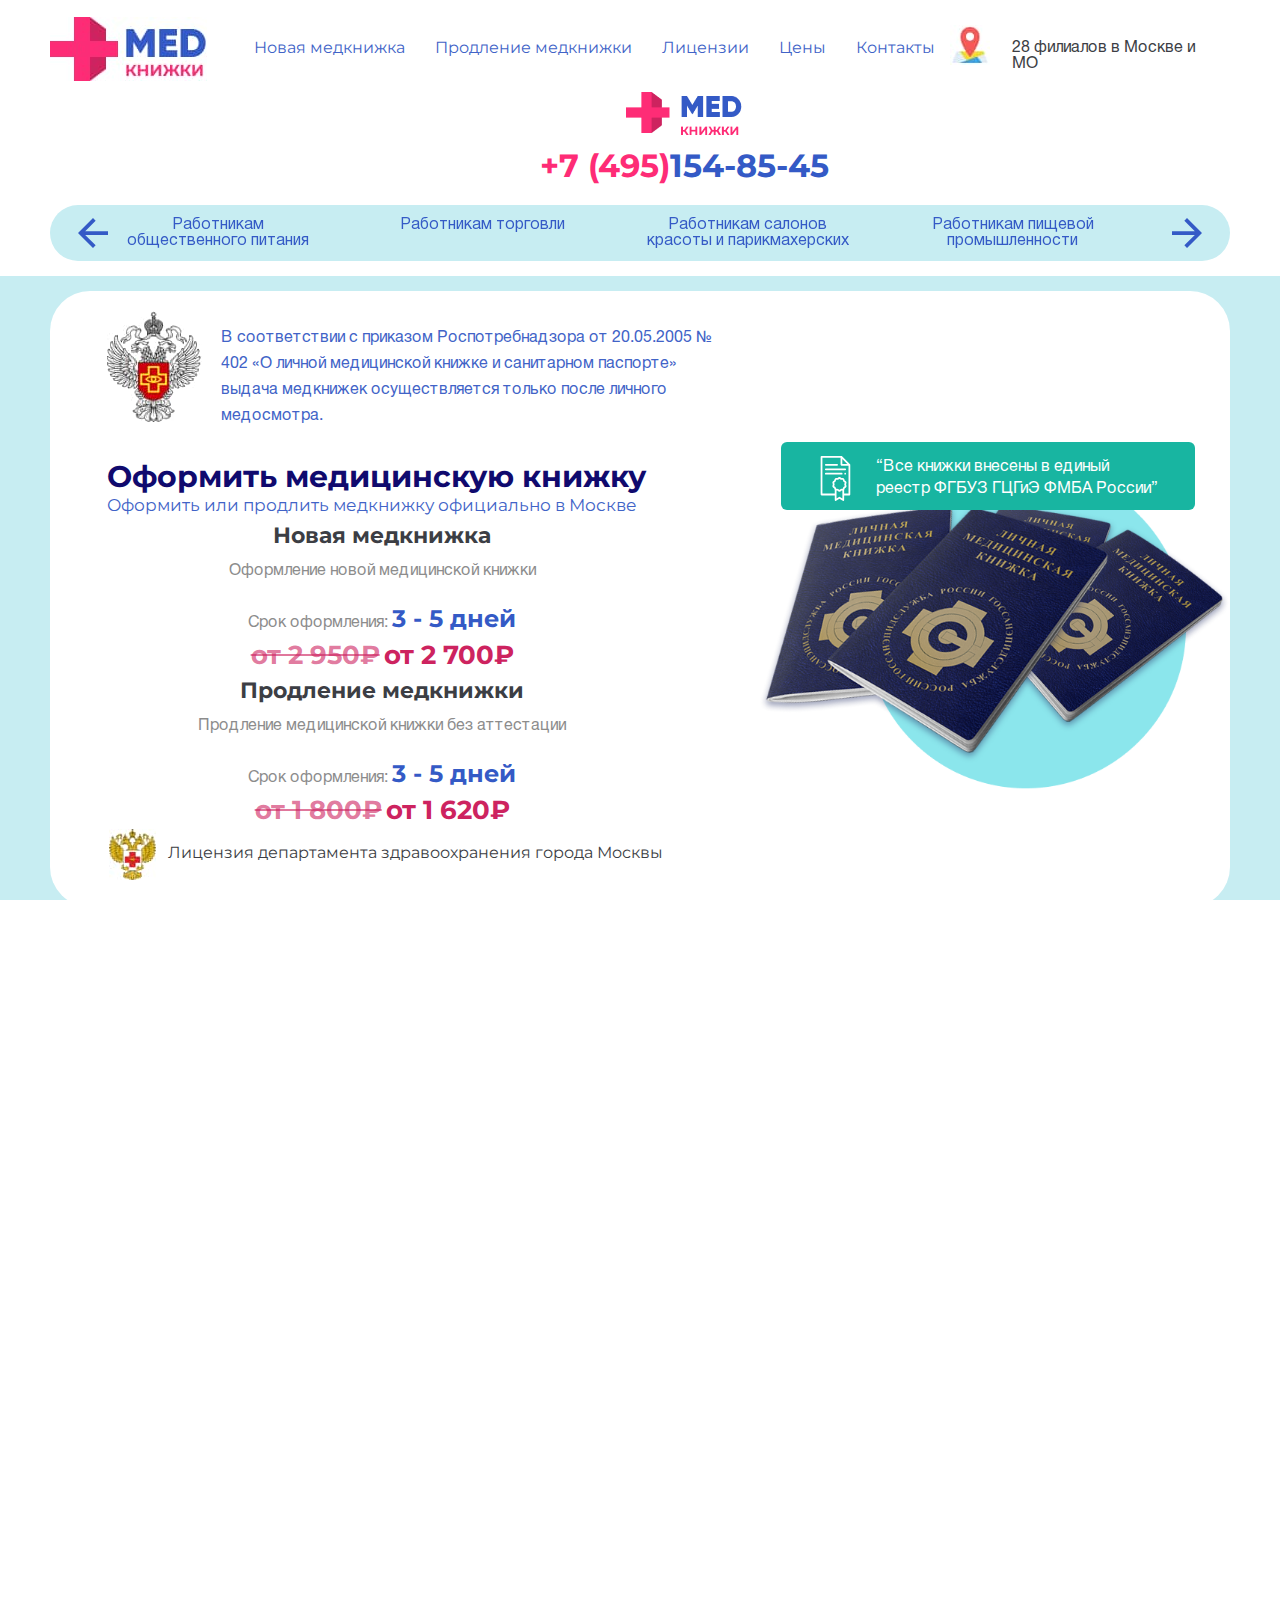
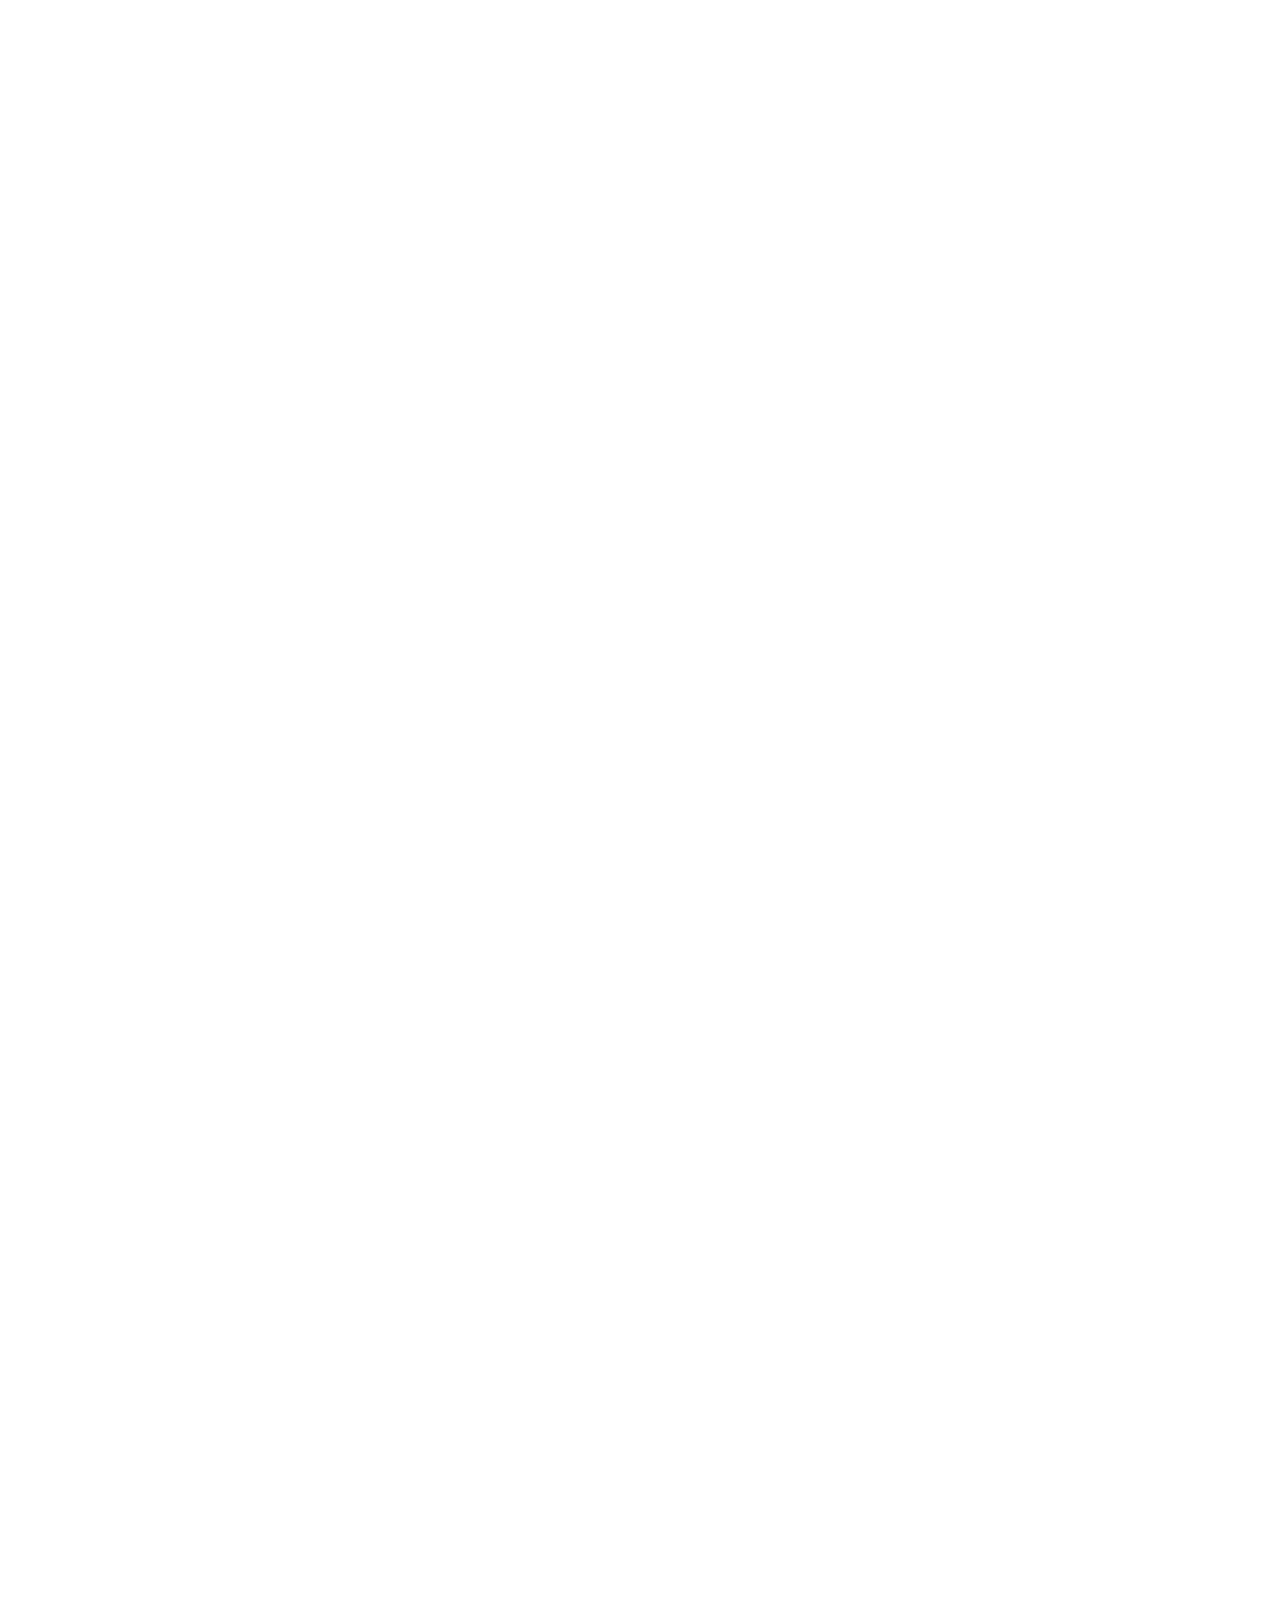
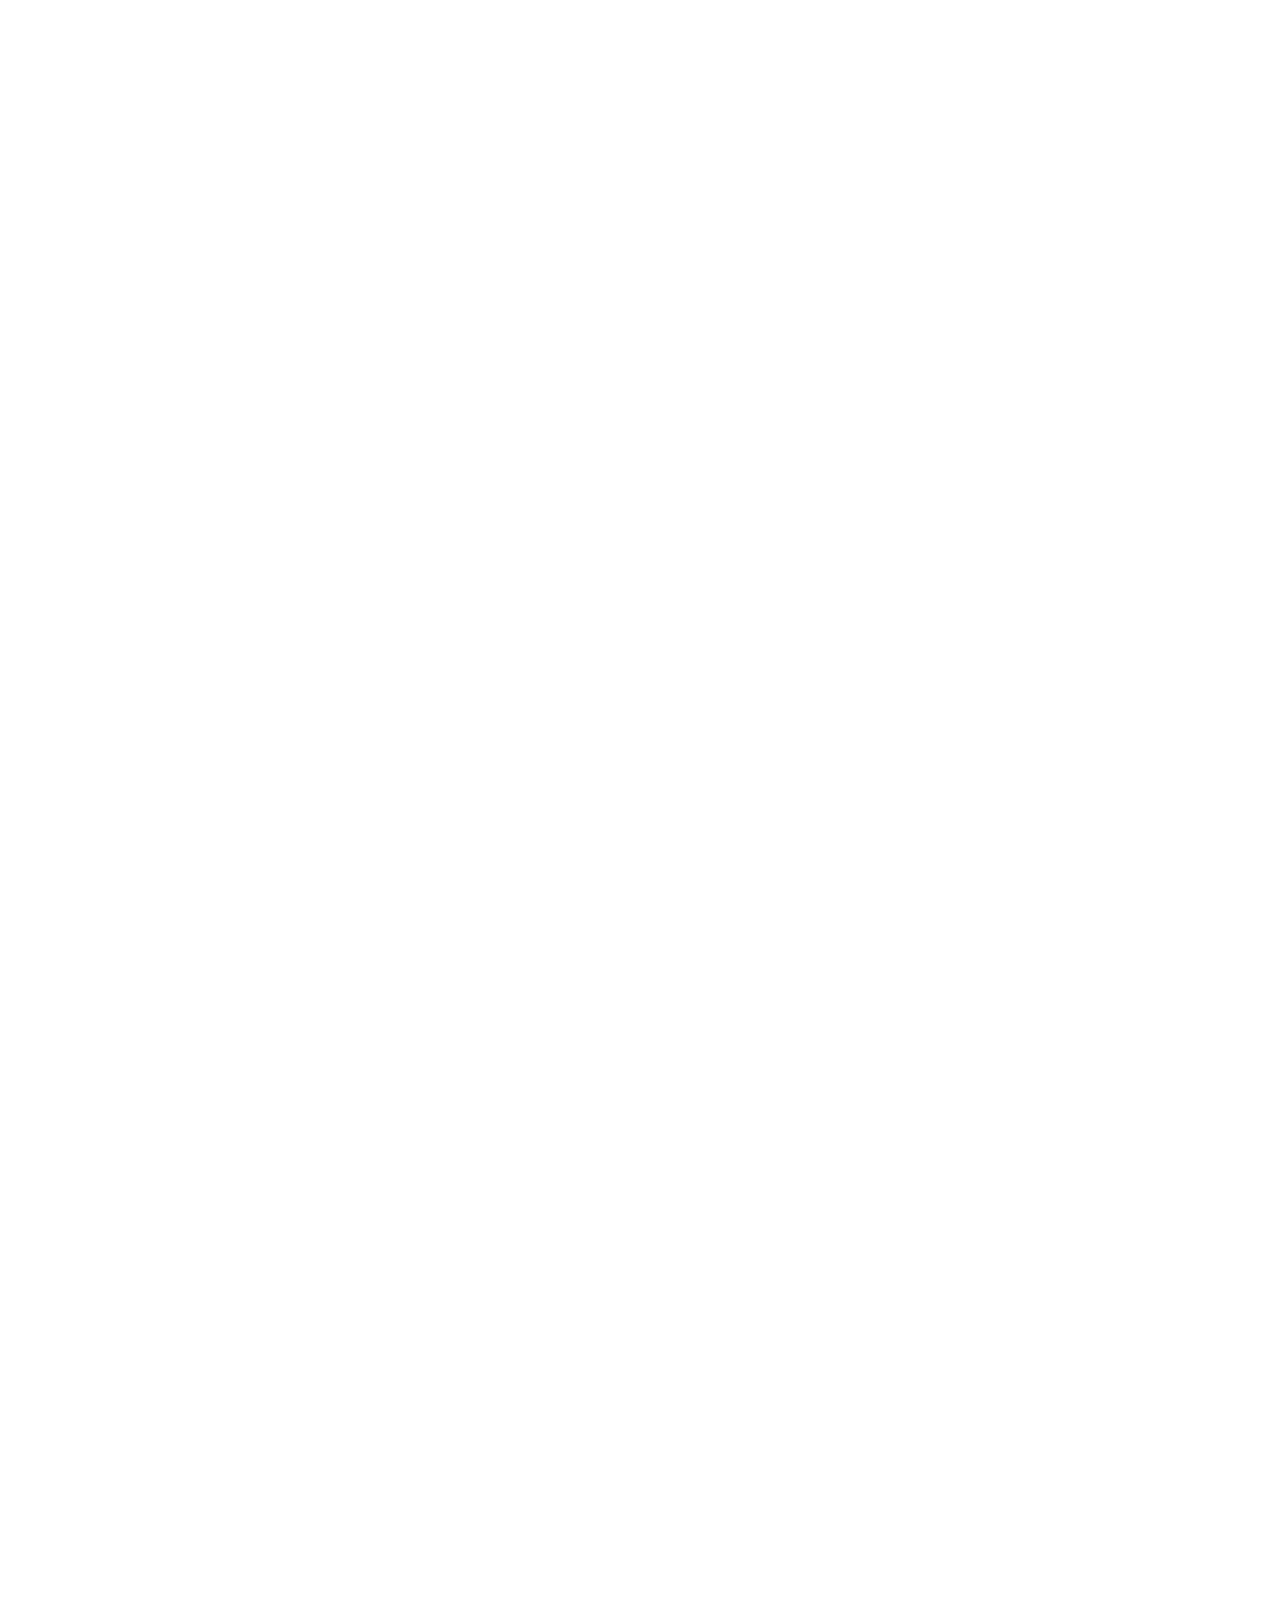
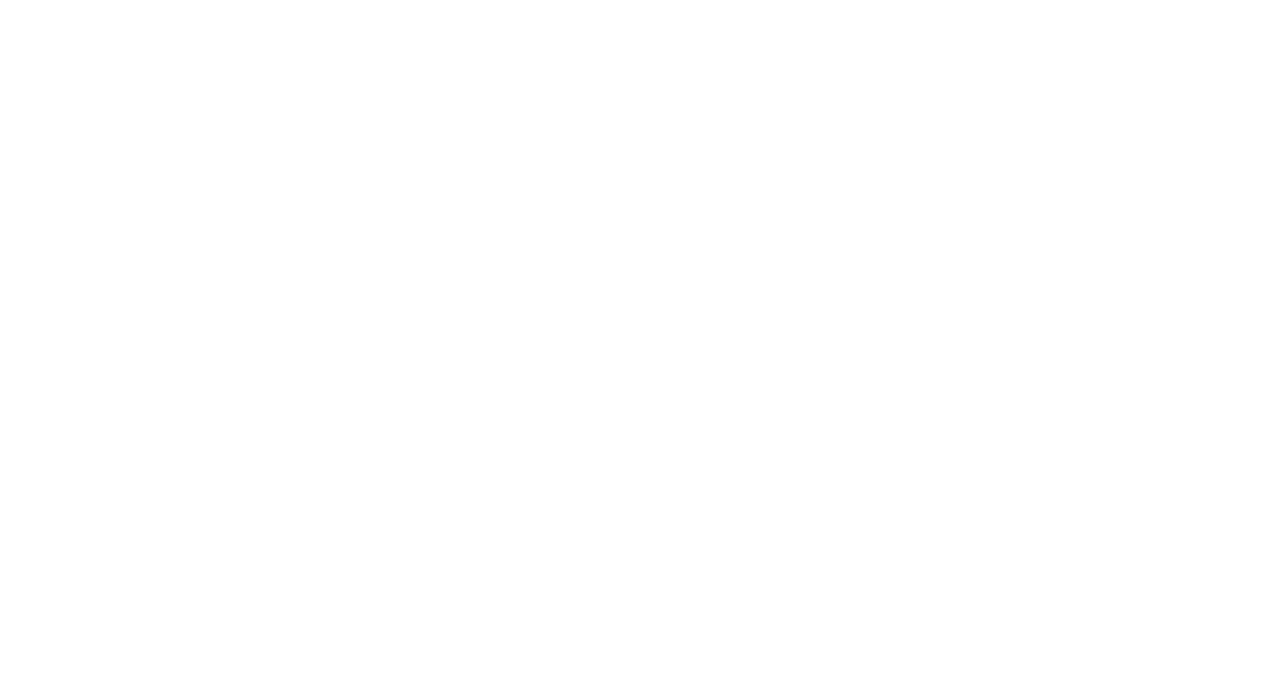
==== index.html @ 5aa7b86f "first commit" ====
<!DOCTYPE html>
<html lang="en">

<head>
	<meta charset="UTF-8">
	<meta name="viewport" content="width=device-width, initial-scale=1.0">
	<title>Document</title>
	<link rel="preconnect" href="https://fonts.gstatic.com">
	<link href="https://fonts.googleapis.com/css2?family=Montserrat:wght@400;700&display=swap" rel="stylesheet">
	<link rel="stylesheet" href="fonts/helveticaneuecyr-medium.css">
	<link rel="stylesheet" href="css/style.min.css">
</head>

<body>

	<header class="header">
		<div class="header__inner">
			<div class="header__logo">
				<a class="logo__img" href="#">
					<img src="images/logo.jpg" alt="">
				</a>
			</div>


			<div class="header__map-mob">
				<div class="header__map-img">
					<a href="#">
						<img src="images/header-map-img.jpg" alt="">
					</a>
				</div>
				<a class="header__map-link" href="#">28 филиалов в Москве и МО</a>
			</div>



			<div class="menu-burger__header">
				<span></span>
			</div>
			<div class="header__menu">
				<ul class="menu__list">
					<li class="menu__list-item">
						<a href="#">
							Новая медкнижка
						</a>
					</li>
					<li class="menu__list-item">
						<a href="#">
							Продление медкнижки
						</a>
					</li>
					<li class="menu__list-item">
						<a href="#">
							Лицензии
						</a>
					</li>
					<li class="menu__list-item">
						<a href="#">
							Цены
						</a>
					</li>
					<li class="menu__list-item">
						<a href="#">
							Контакты
						</a>
					</li>
					<div class="header__connect-btn">
						<a class="header__connet-tel-btn" href="tel:+7 (495) 154-85-45"><span>+7 (495)</span>154-85-45</a>
						<a class="header__connet-time-btn" href="#">Звоните ежедневно: с 9:00 до 21:00</a>
					</div>
				</ul>
			</div>
			<div class="header__map">
				<div class="header__map-img">
					<a href="#">
						<img src="images/header-map-img.jpg" alt="">
					</a>
				</div>
				<a class="header__map-link" href="#">28 филиалов в Москве и МО</a>
			</div>
			<div class="header__connect">
				<a class="header__connet-tel" href="tel:+7 (495) 154-85-45"><span>+7 (495)</span>154-85-45</a>
				<a class="header__connet-time" href="#">Звоните ежедневно: с 9:00 до 21:00</a>
			</div>
		</div>
		<div class="header__map-mobil">
			<div class="header__map-img">
				<a href="#">
					<img src="images/header-map-img.jpg" alt="">
				</a>
			</div>
			<a class="header__map-link" href="#">28 филиалов в Москве и МО</a>
		</div>
		<div class="header__connect-media">
			<div class="header__connect-img">
				<img src="images/logo-mobile.png" alt="">
			</div>
			<a class="header__connet-tel-media" href="tel:+7 (495) 154-85-45"><span>+7 (495)</span>154-85-45</a>
		</div>
	</header>



	<section class="header__slider">
		<div class="header__slider-wrapper">
			<div class="slider__inner">
				<div class="slider__content">
					<div class="slider__link">
						<a href="#">Работникам общественного питания</a>
					</div>
				</div>
				<div class="slider__content">
					<div class="slider__link">
						<a href="#">Работникам торговли</a>
					</div>
				</div>
				<div class="slider__content">
					<div class="slider__link">
						<a href="#">Работникам салонов красоты и парикмахерских</a>
					</div>
				</div>
				<div class="slider__content">
					<div class="slider__link">
						<a href="#">Работникам пищевой промышленности</a>
					</div>
				</div>
				<div class="slider__content">
					<div class="slider__link">
						<a href="#">Медицинским работникам</a>
					</div>
				</div>
				<div class="slider__content">
					<div class="slider__link">
						<a href="#">Работникам салонов красоты и парикмахерских</a>
					</div>
				</div>
				<div class="slider__content">
					<div class="slider__link">
						<a href="#">Работникам салонов красоты и парикмахерских</a>
					</div>
				</div>
			</div>
		</div>
	</section>






	<section class="product">
		<div class="product__wrapper">
			<div class="product__content-inner">
				<div class="product__header">
					<div class="product__logo">
						<img src="images/product-logo.jpg" alt="">
					</div>
					<p class="product__lawer">В соответствии с приказом Роспотребнадзора от 20.05.2005 № 402 «О личной медицинской
						книжке и санитарном паспорте» выдача медкнижек осуществляется только после личного медосмотра.</p>
				</div>
				<div class="product__title-content">
					<div class="product__title">
						Оформить медицинскую книжку
					</div>
					<div class="product__title-text">
						Оформить или продлить медкнижку официально в Москве
					</div>
				</div>
				<ul class="product__benefits">
					<li class="product__benefits-content">
						<div class="product__benefits-title">Новая медкнижка</div>
						<div class="product__benefits-text">Оформление новой медицинской книжки</div>
						<div class="product__benefits-text-two">Срок оформления:</div>
						<div class="product__time">3 - 5 дней</div>
						<div class="product__price">
							<div class="product__price-crossed">от 2 950₽</div>
							<div class="product__price-nocrossed">от 2 700₽</div>
						</div>
					</li>
					<li class="product__benefits-content">
						<div class="product__benefits-title">Продление медкнижки</div>
						<div class="product__benefits-text">Продление медицинской книжки без аттестации</div>
						<div class="product__benefits-text-two">Срок оформления:</div>
						<div class="product__time">3 - 5 дней</div>
						<div class="product__price">
							<div class="product__price-crossed">от 1 800₽</div>
							<div class="product__price-nocrossed">от 1 620₽</div>
						</div>
					</li>
				</ul>
				<div class="product__license">
					<div class="license__img">
						<img src="images/orel .jpg" alt="">
					</div>
					<p class="license__text">Лицензия департамента здравоохранения города Москвы</p>
				</div>
			</div>
			<div class="product__inner">
				<div class="product__title-quote">
					<q>Все книжки внесены в единый реестр ФГБУЗ ГЦГиЭ ФМБА России</q>
				</div>
				<div class="product__img">
					<img src="images/medkniga.png" alt="">
				</div>
			</div>
		</div>
	</section>

	<section class="product-mobile">
		<div class="product-mobile__wrapper">
			<div class="product-mobile__box">
				<div class="product-mobile__image">
					<img src="images/orel-mob.jpg" alt="">
				</div>
				<div class="product-mobile__box-title">
					Выдача медкнижек осуществляется только после личного медосмотра.
				</div>
			</div>
			<div class="product-mobile__title">
				Оформить медицинскую книжку
			</div>
			<div class="product-mobile__title-text">
				Оформить или продлить медкнижку официально в Москве
			</div>
			<div class="product-mobile__title-img">
				<img src="images/product-mobile-img.png" alt="">
			</div>
			<div class="product-mobile__quote">
				<q>Все книжки внесены в единый реестр ФГБУЗ ГЦГиЭ ФМБА России</q>
			</div>
			<div class="product-mobile__content-inner">
				<div class="product-mobile__buying-title">
					Новая медкнижка
				</div>
				<div class="product-mobile__buying-text">
					Оформление новой медицинской книжки
				</div>
				<div class="product-mobile__time">
					Срок оформления: <span>3 - 5 дней</span>
				</div>
				<div class="product-mobile__price">
					<span>от 2 950₽ </span>от 2 950₽
				</div>
			</div>
			<div class="product-mobile__content-inner">
				<div class="product-mobile__buying-title">
					Новая медкнижка
				</div>
				<div class="product-mobile__buying-text">
					Оформление новой медицинской книжки
				</div>
				<div class="product-mobile__time">
					Срок оформления: <span>3 - 5 дней</span>
				</div>
				<div class="product-mobile__price">
					<span>от 2 950₽ </span>от 2 950₽
				</div>
			</div>
			<div class="product-mobile__box">
				<div class="product-mobile__image">
					<img src="images/orel-mob.jpg" alt="">
				</div>
				<div class="product-mobile__box-title">
					Лицензия департамента здравоохранения города Москвы
				</div>
			</div>
		</div>
	</section>







	<section class="price">
		<h1 class="price__title">
			Cделать медкнижку в Москве официально
		</h1>
		<div class="price__title-inner">
			<div class="price__content">
				<div class="price__conten-title">
					Документы для оформления:
				</div>
				<ol class="price__conten-menu">
					<li class="price__content-item">
						<img src="images/passport.png" alt="">
						<p>1. Паспорт гражданина РФ/регистрация для иностранных граждан</p>
					</li>
					<li class="price__content-item">
						<img src="images/profile.png" alt="">
						<p>1. Паспорт гражданина РФ/регистрация для иностранных граждан</p>
					</li>
				</ol>
			</div>
			<div class="price__title-content">
				<p class="price__title-text">
					Нужно срочно оформить медицинскую книжку в Москве официально с прохождением медкомиссии? Обращайтесь в 1 из 18
					наших клиник в Москве. Личная медкнижка в Москве продляется за 1 день (прохождение врачей, сдача анализов).
					Официальная медкнижка с занесением в Реестр Роспотребнадзора и печатью оформляется за 1 - 5 дней. Предлагаем
					официально оформить и получить медкнижку для работы в любой сфере: для торговли, продавца продовольственных
					товаров, медработников, барменов, для поступления в мед колледж. Это может быть работа, которая связана с
					воспитанием/обучением детей, приготовлением пищи, реализацией продуктов, изготовлением и продажей
					лекарственных
					препаратов.</p>
				<p> Сделать медкнижку нужно при приеме на работу, а затем ее нужно продлевать (1 раз в год/полгода). Работать
					без
					данного документа противозаконно.
				</p>
			</div>
		</div>
		<div class="holder">
			<input type="checkbox" class="read-more-checker" id="read-more-checker" />
			<div class="limited l-200">
				<p>
					Нужно срочно оформить медицинскую книжку в Москве официально с прохождением медкомиссии? Обращайтесь в 1 из 18
					наших клиник в Москве. Личная медкнижка в Москве продляется за 1 день (прохождение врачей, сдача анализов).
					Официальная медкнижка с занесением в Реестр
					Роспотребнадзора и печатью оформляется за 1 - 5 дней. Предлагаем
					официально оформить и получить медкнижку для работы в любой сфере: для торговли, продавца продовольственных
					товаров, медработников, барменов, для поступления в мед колледж. Это может быть работа, которая связана с
					воспитанием/обучением детей, приготовлением пищи, реализацией продуктов, изготовлением и продажей
					лекарственных
					препаратов.
				</p>
				<div class="bottom"></div>
			</div>
			<label for="read-more-checker" class="read-more-button">далее</label>
		</div>
		<div class="price__title-content-mobile">
			<p class="price__title-text">
				Нужно срочно оформить медицинскую книжку в Москве официально с прохождением медкомиссии? Обращайтесь в 1 из 18
				наших клиник в Москве. Личная медкнижка в Москве продляется за 1 день (прохождение врачей, сдача анализов).
				Официальная медкнижка с занесением в Реестр Роспотребнадзора и печатью оформляется за 1 - 5 дней. Предлагаем
				официально оформить и получить медкнижку для работы в любой сфере: для торговли, продавца продовольственных
				товаров, медработников, барменов, для поступления в мед колледж. Это может быть работа, которая связана с
				воспитанием/обучением детей, приготовлением пищи, реализацией продуктов, изготовлением и продажей
				лекарственных
				препаратов.</p>
			<p> Сделать медкнижку нужно при приеме на работу, а затем ее нужно продлевать (1 раз в год/полгода). Работать
				без
				данного документа противозаконно.
			</p>
		</div>
		<div class="price-mobile__title">
			Цены
		</div>
		<table class="price__table">
			<tr class="table__title">
				<th class="table__name">Наименование справки</th>
				<th class="table__text mobile-off">Сроки получения медицинской книжки</th>
				<th class="table__text mobile-off">Стоимость</th>
				<th class="table__text mobile-off">Онлайн запись</th>
			</tr>
			<tr class="table__content">
				<th class="table__content-profil">Для работ с продуктами питания, для работников общественного питания</th>
				<th class="table__text mobile-on">Сроки получения медицинской книжки</th>
				<th class="table__content-time">от 3 до 5 дней</th>
				<th class="table__text mobile-on">Стоимость</th>
				<th class="table__content-price">2 500 руб.</th>
				<th class="table__content-tel mobile-off">+7 (495) 154-85-45</th>
			</tr>
			<tr class="table__content">
				<th class="table__content-profil">Для работников в сфере обслуживания, коммунальных услуг</th>
				<th class="table__text mobile-on">Сроки получения медицинской книжки</th>
				<th class="table__content-time">от 3 до 5 дней</th>
				<th class="table__text mobile-on">Стоимость</th>
				<th class="table__content-price">1 200 руб.</th>
				<th class="table__content-tel mobile-off">+7 (495) 154-85-45</th>
			</tr>
			<tr class="table__content">
				<th class="table__content-profil">Для работников образовательных учреждений.</th>
				<th class="table__text mobile-on">Сроки получения медицинской книжки</th>
				<th class="table__content-time">от 3 до 5 дней</th>
				<th class="table__text mobile-on">Стоимость</th>
				<th class="table__content-price">2 100 руб.</th>
				<th class="table__content-tel mobile-off">+7 (495) 154-85-45</th>
			</tr>
			<tr class="table__content">
				<th class="table__content-profil">Для работников в сфере питания: повара, кондитеры, работники с мясом</th>
				<th class="table__text mobile-on">Сроки получения медицинской книжки</th>
				<th class="table__content-time">от 3 до 5 дней</th>
				<th class="table__text mobile-on">Стоимость</th>
				<th class="table__content-price">2 800 руб.</th>
				<th class="table__content-tel mobile-off">+7 (495) 154-85-45</th>
			</tr>
			<tr class="table__content">
				<th class="table__content-profil">Для работников образовательных учреждений.</th>
				<th class="table__text mobile-on">Сроки получения медицинской книжки</th>
				<th class="table__content-time">от 3 до 5 дней</th>
				<th class="table__text mobile-on">Стоимость</th>
				<th class="table__content-price">2 100 руб.</th>
				<th class="table__content-tel mobile-off">+7 (495) 154-85-45</th>
			</tr>
			<tr class="table__content">
				<th class="table__content-profil">Для работников в сфере питания: повара, кондитеры, работники с мясом</th>
				<th class="table__text mobile-on">Сроки получения медицинской книжки</th>
				<th class="table__content-time">от 3 до 5 дней</th>
				<th class="table__text mobile-on">Стоимость</th>
				<th class="table__content-price">2 800 руб.</th>
				<th class="table__content-tel mobile-off">+7 (495) 154-85-45</th>
			</tr>
		</table>
		
	</section>

	<section class="profession">
		<div class="profession__title">
			Медкнижки для всех сфер деятельности!
		</div>
		<div class="profession__wrapper">
			<div class="profession__content">
				<div class="profession__inner">
					<div class="profession__price">
						от 1 720 руб.
					</div>
					<div class="profession__img">
						<img src="images/doc.png" alt="">
					</div>
					<div class="profession__title-text">
						<a href="#">Для медицинских работников</a>
					</div>
				</div>
				<div class="profession__inner">
					<div class="profession__price">
						от 1 720 руб.
					</div>
					<div class="profession__img">
						<img src="images/pet.png" alt="">
					</div>
					<div class="profession__title-text">
						<a href="#">Для работников общепита</a>
					</div>
				</div>
				<div class="profession__inner">
					<div class="profession__price">
						от 1 720 руб.
					</div>
					<div class="profession__img">
						<img src="images/sel.png" alt="">
					</div>
					<div class="profession__title-text">
						<a href="#">Для продавцов</a>
					</div>
				</div>
				<div class="profession__inner">
					<div class="profession__price">
						от 1 720 руб.
					</div>
					<div class="profession__img">
						<img src="images/kur.png" alt="">
					</div>
					<div class="profession__title-text">
						<a href="#">Для курьера</a>
					</div>
				</div>
				<div class="profession__inner">
					<div class="profession__price">
						от 1 720 руб.
					</div>
					<div class="profession__img">
						<img src="images/car.png" alt="">
					</div>
					<div class="profession__title-text">
						<a href="#">Для водителей</a>
					</div>
				</div>
				<div class="profession__inner">
					<div class="profession__price">
						от 1 720 руб.
					</div>
					<div class="profession__img">
						<img src="images/obs.png" alt="">
					</div>
					<div class="profession__title-text">
						<a href="#">Для сферы обслуживания</a>
					</div>
				</div>


				<div class="profession__inner">
					<div class="profession__price">
						от 1 720 руб.
					</div>
					<div class="profession__img">
						<img src="images/kras.png" alt="">
					</div>
					<div class="profession__title-text">
						<a href="#">Для работников салона красоты</a>
					</div>
				</div>
				<div class="profession__inner">
					<div class="profession__price">
						от 1 720 руб.
					</div>
					<div class="profession__img">
						<img src="images/stud.png" alt="">
					</div>
					<div class="profession__title-text">
						<a href="#">Для студентов мед колледжа</a>
					</div>
				</div>
				<div class="profession__inner">
					<div class="profession__price">
						от 1 720 руб.
					</div>
					<div class="profession__img">
						<img src="images/pov.png" alt="">
					</div>
					<div class="profession__title-text">
						<a href="#">Для повара</a>
					</div>
				</div>
				<div class="profession__inner">
					<div class="profession__price">
						от 1 720 руб.
					</div>
					<div class="profession__img">
						<img src="images/tech.png" alt="">
					</div>
					<div class="profession__title-text">
						<a href="#">Для работников образования</a>
					</div>
				</div>
				<div class="profession__inner">
					<div class="profession__price">
						от 1 720 руб.
					</div>
					<div class="profession__img">
						<img src="images/cake.png" alt="">
					</div>
					<div class="profession__title-text">
						<a href="#"> Для кондитеров </a>
					</div>
				</div>
				<div class="profession__inner">
					<div class="profession__price">
						от 1 720 руб.
					</div>
					<div class="profession__img">
						<img src="images/tech2.png" alt="">
					</div>
					<div class="profession__title-text">
						<a href="#"> Для учителей </a>
					</div>
				</div>
			</div>
		</div>
	</section>


	<section class="registration">
		<div class="registration__title">
			Порядок оформления медкнижки
		</div>
		<div class="registration__inner">
			<ul class="registration__menu">
				<li class="registration__item">Соберите необходимые документы;</li>
				<li class="registration__item">Подайте заявку на сайте или запишитесь по телефону;</li>
				<li class="registration__item">Приходите в наш ближайший медицинский центр;</li>
				<li class="registration__item">Получите обходной лист;</li>
				<li class="registration__item">Сдайте необходимые анализы;</li>
				<li class="registration__item">Получите отметки от врачей.</li>
		</div>
	</section>

	<section class="adres">
		<div class="adres__main-title">
			28 медицинских центров в шаговой доступности от метро
		</div>
		<div class="adres__slider">
			<div>
				<div class="adres__box">
					<div class="adres__content-title">
						<div class="adres__img box-1">
							<img src="images/moscow.svg" alt="">
						</div>
						<div class="adres__title">
							м. Бульвар Рокоссовского
						</div>
					</div>
					<div class="adres__content">
						<div class="adres__content-img">
							<img src="images/navigation.png" alt="">
						</div>
						<div class="adres__content-text name-street">
							Москва, <br>
							ул. Ивантеевская, 21
						</div>
					</div>
					<div class="adres__content">
						<div class="adres__content-img">
							<img src="images/clock.png" alt="">
						</div>
						<div class="adres__content-text time">
							Пн-Сб: 9:00 - 20:00 <br> Вс: 10:00 - 19:00
						</div>
					</div>
					<div class="adres__link">
						<a href="#">Подробнее</a>
						<a href="#"><img src="images/centers-details-arrow.svg" alt=""></a>
					</div>
				</div>
			</div>

			<div>
				<div class="adres__box">
					<div class="adres__content-title">
						<div class="adres__img box-2">
							<img src="images/moscow.svg" alt="">
						</div>
						<div class="adres__title">
							м. Бульвар Рокоссовского
						</div>
					</div>
					<div class="adres__content">
						<div class="adres__content-img">
							<img src="images/navigation.png" alt="">
						</div>
						<div class="adres__content-text name-street">
							Москва, <br>
							ул. Ивантеевская, 21
						</div>
					</div>
					<div class="adres__content">
						<div class="adres__content-img">
							<img src="images/clock.png" alt="">
						</div>
						<div class="adres__content-text time">
							Пн-Сб: 9:00 - 20:00 <br> Вс: 10:00 - 19:00
						</div>
					</div>
					<div class="adres__link">
						<a href="#">Подробнее</a>
						<a href="#"><img src="images/centers-details-arrow.svg" alt=""></a>
					</div>
				</div>
			</div>

			<div>
				<div class="adres__box">
					<div class="adres__content-title">
						<div class="adres__img box-3">
							<img src="images/moscow.svg" alt="">
						</div>
						<div class="adres__title">
							м. Бульвар Рокоссовского
						</div>
					</div>
					<div class="adres__content">
						<div class="adres__content-img">
							<img src="images/navigation.png" alt="">
						</div>
						<div class="adres__content-text name-street">
							Москва, <br>
							ул. Ивантеевская, 21
						</div>
					</div>
					<div class="adres__content">
						<div class="adres__content-img">
							<img src="images/clock.png" alt="">
						</div>
						<div class="adres__content-text time">
							Пн-Сб: 9:00 - 20:00 <br> Вс: 10:00 - 19:00
						</div>
					</div>
					<div class="adres__link">
						<a href="#">Подробнее</a>
						<a href="#"><img src="images/centers-details-arrow.svg" alt=""></a>
					</div>
				</div>
			</div>

			<div>
				<div class="adres__box">
					<div class="adres__content-title">
						<div class="adres__img box-4">
							<img src="images/moscow.svg" alt="">
						</div>
						<div class="adres__title">
							м. Бульвар Рокоссовского
						</div>
					</div>
					<div class="adres__content">
						<div class="adres__content-img">
							<img src="images/navigation.png" alt="">
						</div>
						<div class="adres__content-text name-street">
							Москва, <br>
							ул. Ивантеевская, 21
						</div>
					</div>
					<div class="adres__content">
						<div class="adres__content-img">
							<img src="images/clock.png" alt="">
						</div>
						<div class="adres__content-text time">
							Пн-Сб: 9:00 - 20:00 <br> Вс: 10:00 - 19:00
						</div>
					</div>
					<div class="adres__link">
						<a href="#">Подробнее</a>
						<a href="#"><img src="images/centers-details-arrow.svg" alt=""></a>
					</div>
				</div>
			</div>

			<div>
				<div class="adres__box">
					<div class="adres__content-title">
						<div class="adres__img box-5">
							<img src="images/moscow.svg" alt="">
						</div>
						<div class="adres__title">
							м. Бульвар Рокоссовского
						</div>
					</div>
					<div class="adres__content">
						<div class="adres__content-img">
							<img src="images/navigation.png" alt="">
						</div>
						<div class="adres__content-text name-street">
							Москва, <br>
							ул. Ивантеевская, 21
						</div>
					</div>
					<div class="adres__content">
						<div class="adres__content-img">
							<img src="images/clock.png" alt="">
						</div>
						<div class="adres__content-text time">
							Пн-Сб: 9:00 - 20:00 <br> Вс: 10:00 - 19:00
						</div>
					</div>
					<div class="adres__link">
						<a href="#">Подробнее</a>
						<a href="#"><img src="images/centers-details-arrow.svg" alt=""></a>
					</div>
				</div>
			</div>

			<div>
				<div class="adres__box">
					<div class="adres__content-title">
						<div class="adres__img box-6">
							<img src="images/moscow.svg" alt="">
						</div>
						<div class="adres__title">
							м. Бульвар Рокоссовского
						</div>
					</div>
					<div class="adres__content">
						<div class="adres__content-img">
							<img src="images/navigation.png" alt="">
						</div>
						<div class="adres__content-text name-street">
							Москва, <br>
							ул. Ивантеевская, 21
						</div>
					</div>
					<div class="adres__content">
						<div class="adres__content-img">
							<img src="images/clock.png" alt="">
						</div>
						<div class="adres__content-text time">
							Пн-Сб: 9:00 - 20:00 <br> Вс: 10:00 - 19:00
						</div>
					</div>
					<div class="adres__link">
						<a href="#">Подробнее</a>
						<a href="#"><img src="images/centers-details-arrow.svg" alt=""></a>
					</div>
				</div>
			</div>

			<div>
				<div class="adres__box">
					<div class="adres__content-title">
						<div class="adres__img box-1">
							<img src="images/moscow.svg" alt="">
						</div>
						<div class="adres__title">
							м. Бульвар Рокоссовского
						</div>
					</div>
					<div class="adres__content">
						<div class="adres__content-img">
							<img src="images/navigation.png" alt="">
						</div>
						<div class="adres__content-text name-street">
							Москва, <br>
							ул. Ивантеевская, 21
						</div>
					</div>
					<div class="adres__content">
						<div class="adres__content-img">
							<img src="images/clock.png" alt="">
						</div>
						<div class="adres__content-text time">
							Пн-Сб: 9:00 - 20:00 <br> Вс: 10:00 - 19:00
						</div>
					</div>
					<div class="adres__link">
						<a href="#">Подробнее</a>
						<a href="#"><img src="images/centers-details-arrow.svg" alt=""></a>
					</div>
				</div>
			</div>


		</div>
	</section>


	<section class="buy">
		<div class="buy__title">
			Почему нельзя купить готовую медкнижку
		</div>
		<div class="buy__content">
			<div class="buy__img">
				<img src="images/buy.jpg" alt="">
			</div>
			<div class="buy__conntent-inner">
				<div class="buy__content-text">
					<p>Покупка данного документа подпадает под статью 327 УК России (подделка медицинских документов). Проверкой
						медкнижек занимается Роспотребнадзор. Чтобы ваша личная медкнижка прошла проверку, оформляйте ее официально
						в
						лицензированных медицинских центрах по всем правилам! В наших клиниках выдают только легальные медкнижки, с
						занесением в реестр Центра гигиены и эпидемиологии. Также на них присутствует голограмма, подтверждающая
						подлинность.</p>

					<p>Медкомиссия нужна, чтобы проверить ваше состояние здоровья. Если человек не пройдет обследование, то он не
						узнает о наличии заболеваний и может подвергнуть окружающих опасности. Поэтому специальные службы
						Роспотребнадзора и проверяют медкнижки у сотрудников всех организаций России.</p>
				</div>
				<div class="buy__inner">
					<div class="buy__img-lawer">
						<img src="images/orel-2.png" alt="">
					</div>
					<div class="buy__quote">
						В соответствии с приказом Роспотребнадзора от 20.05.2005 № 402 «О личной медицинской книжке и санитарном
						паспорте» выдача медкнижек осуществляется только после личного медосмотра.
						<br> <span>Все выданные нами медицинские книжки являются официальными</span>
						<a class="buy__link" href="#">Проверить медкнижкку на подлинность</a>
					</div>
				</div>
			</div>
		</div>
		<div class="holder-buy">
			<input type="checkbox" class="read-more-checker-buy" id="read-more-checker-buy" />
			<div class="limited-buy l-200-buy">
				<p>
					Нужно срочно оформить медицинскую книжку в Москве официально с прохождением медкомиссии? Обращайтесь в 1 из 18
					наших клиник в Москве. Личная медкнижка в Москве продляется за 1 день (прохождение врачей, сдача анализов).
					Официальная медкнижка с занесением в Реестр
					Роспотребнадзора и печатью оформляется за 1 - 5 дней. Предлагаем
					официально оформить и получить медкнижку для работы в любой сфере: для торговли, продавца продовольственных
					товаров, медработников, барменов, для поступления в мед колледж. Это может быть работа, которая связана с
					воспитанием/обучением детей, приготовлением пищи, реализацией продуктов, изготовлением и продажей
					лекарственных
					препаратов.
				</p>
				<div class="bottom-buy"></div>
			</div>
			<label for="read-more-checker-buy" class="read-more-button-buy">далее</label>
		</div>
		<div class="buy__conntent-inner-mobile">
			<div class="buy__content-text">
				<p>Покупка данного документа подпадает под статью 327 УК России (подделка медицинских документов). Проверкой
					медкнижек занимается Роспотребнадзор. Чтобы ваша личная медкнижка прошла проверку, оформляйте ее официально
					в
					лицензированных медицинских центрах по всем правилам! В наших клиниках выдают только легальные медкнижки, с
					занесением в реестр Центра гигиены и эпидемиологии. Также на них присутствует голограмма, подтверждающая
					подлинность.</p>
				<p>Медкомиссия нужна, чтобы проверить ваше состояние здоровья. Если человек не пройдет обследование, то он не
					узнает о наличии заболеваний и может подвергнуть окружающих опасности. Поэтому специальные службы
					Роспотребнадзора и проверяют медкнижки у сотрудников всех организаций России.</p>
			</div>
			<div class="buy__inner">
				<div class="buy__img-lawer">
					<img src="images/orel-2.png" alt="">
				</div>
				<div class="buy__quote">
					В соответствии с приказом Роспотребнадзора от 20.05.2005 № 402 «О личной медицинской книжке и санитарном
					паспорте» выдача медкнижек осуществляется только после личного медосмотра.
					<br> <span>Все выданные нами медицинские книжки являются официальными</span>
					<a class="buy__link" href="#">Проверить медкнижкку на подлинность</a>
				</div>
			</div>
		</div>

	</section>


	<section class="license">
		<div class="license__title">
			Лицензии
		</div>
		<div class="license__slider">
			<div class="license__content">
				<div class="license__images">
					<img src="images/license-1.jpg" alt="">
				</div>
			</div>
			<div class="license__content">
				<div class="license__images">
					<img src="images/license-2.jpg" alt="">
				</div>
			</div>
			<div class="license__content">
				<div class="license__images">
					<img src="images/license-3.jpg" alt="">
				</div>
			</div>
			<div class="license__content">
				<div class="license__images">
					<img src="images/license-4.jpg" alt="">
				</div>
			</div>
			<div class="license__content">
				<div class="license__images">
					<img src="images/license-5.jpg" alt="">
				</div>
			</div>
			<div class="license__content">
				<div class="license__images">
					<img src="images/license-6.jpg" alt="">
				</div>
			</div>
			<div class="license__content">
				<div class="license__images">
					<img src="images/license-1.jpg" alt="">
				</div>
			</div>
		</div>
	</section>



	<footer class="footer">
		<div class="footer__title">
			Информация
		</div>
		<div class="footer__title">
			Популярные медицинские книжки
		</div>
		<div class="footer__inner">
			<ul class="footer-menu__list">
				<li class="footer-menu__list-item">
					<a href="#">
						Новая медкнижка
					</a>
				</li>
				<li class="footer-menu__list-item">
					<a href="#">
						Продление медкнижки
					</a>
				</li>
				<li class="footer-menu__list-item">
					<a href="#">
						Лицензии
					</a>
				</li>
				<li class="footer-menu__list-item">
					<a href="#">
						Цены
					</a>
				</li>
				<li class="footer-menu__list-item">
					<a href="#">
						Контакты
					</a>
				</li>
			</ul>
			<ul class="footer-menu__list">
				<li class="footer-menu__list-item">
					<a href="#">
						Для работников ВУЗ
					</a>
				</li>
				<li class="footer-menu__list-item">
					<a href="#">
						Для студентов колледжей
					</a>
				</li>
				<li class="footer-menu__list-item">
					<a href="#">
						Для работников салона красоты
					</a>
				</li>
				<li class="footer-menu__list-item">
					<a href="#">
						Для медицинских работников
					</a>
				</li>
				<li class="footer-menu__list-item">
					<a href="#">
						Для работников торговли
					</a>
				</li>
			</ul>
			<ul class="footer-menu__list">
				<li class="footer-menu__list-item">
					<a href="#">
						Для работников ВУЗ
					</a>
				</li>
				<li class="footer-menu__list-item">
					<a href="#">
						Для студентов колледжей
					</a>
				</li>
				<li class="footer-menu__list-item">
					<a href="#">
						Для работников салона красоты
					</a>
				</li>
				<li class="footer-menu__list-item">
					<a href="#">
						Для медицинских работников
					</a>
				</li>
				<li class="footer-menu__list-item">
					<a href="#">
						Для работников торговли
					</a>
				</li>
			</ul>
			<ul class="footer-menu__list">
				<li class="footer-menu__list-item">
					<a href="#">
						Для работников ВУЗ
					</a>
				</li>
				<li class="footer-menu__list-item">
					<a href="#">
						Для студентов колледжей
					</a>
				</li>
				<li class="footer-menu__list-item">
					<a href="#">
						Для работников салона красоты
					</a>
				</li>
				<li class="footer-menu__list-item">
					<a href="#">
						Для медицинских работников
					</a>
				</li>
				<li class="footer-menu__list-item">
					<a href="#">
						Для работников торговли
					</a>
				</li>
			</ul>
		</div>
		<div class="footer__copy">
			<div class="footer__license">© 2020 Медкнижки</div>
			<div class="footer__contact">
				<a href="tel:+7 (495) 154-85-45"><span>+7 (495)</span>154-85-45</a>
				<div class="footer__time">Звоните ежедневно: с 9:00 до 21:00</div>
			</div>
			<div class="footer__metr">
				<a href="#" class="footer__metrika">
					<img src="images/metr.jpg" alt="">
				</a>
			</div>
		</div>
		<div class="footer__down">
			© 2020 Медкнижки
		</div>
	</footer>

	<script src="js/main.min.js"></script>
</body>

</html>
---- css/style.min.css ----
/*! normalize.css v8.0.1 | MIT License | github.com/necolas/normalize.css */html{line-height:1.15;-webkit-text-size-adjust:100%}body{margin:0}main{display:block}h1{font-size:2em;margin:0.67em 0}hr{-webkit-box-sizing:content-box;box-sizing:content-box;height:0;overflow:visible}pre{font-family:monospace, monospace;font-size:1em}a{background-color:transparent}abbr[title]{border-bottom:none;text-decoration:underline;-webkit-text-decoration:underline dotted;text-decoration:underline dotted}b,strong{font-weight:bolder}code,kbd,samp{font-family:monospace, monospace;font-size:1em}small{font-size:80%}sub,sup{font-size:75%;line-height:0;position:relative;vertical-align:baseline}sub{bottom:-0.25em}sup{top:-0.5em}img{border-style:none}button,input,optgroup,select,textarea{font-family:inherit;font-size:100%;line-height:1.15;margin:0}button,input{overflow:visible}button,select{text-transform:none}button,[type="button"],[type="reset"],[type="submit"]{-webkit-appearance:button}button::-moz-focus-inner,[type="button"]::-moz-focus-inner,[type="reset"]::-moz-focus-inner,[type="submit"]::-moz-focus-inner{border-style:none;padding:0}button:-moz-focusring,[type="button"]:-moz-focusring,[type="reset"]:-moz-focusring,[type="submit"]:-moz-focusring{outline:1px dotted ButtonText}fieldset{padding:0.35em 0.75em 0.625em}legend{-webkit-box-sizing:border-box;box-sizing:border-box;color:inherit;display:table;max-width:100%;padding:0;white-space:normal}progress{vertical-align:baseline}textarea{overflow:auto}[type="checkbox"],[type="radio"]{-webkit-box-sizing:border-box;box-sizing:border-box;padding:0}[type="number"]::-webkit-inner-spin-button,[type="number"]::-webkit-outer-spin-button{height:auto}[type="search"]{-webkit-appearance:textfield;outline-offset:-2px}[type="search"]::-webkit-search-decoration{-webkit-appearance:none}::-webkit-file-upload-button{-webkit-appearance:button;font:inherit}details{display:block}summary{display:list-item}template{display:none}[hidden]{display:none}.slick-slider{position:relative;display:block;-webkit-box-sizing:border-box;box-sizing:border-box;-webkit-user-select:none;-moz-user-select:none;-ms-user-select:none;user-select:none;-webkit-touch-callout:none;-khtml-user-select:none;-ms-touch-action:pan-y;touch-action:pan-y;-webkit-tap-highlight-color:transparent}.slick-list{position:relative;display:block;overflow:hidden;margin:0;padding:0}.slick-list:focus{outline:none}.slick-list.dragging{cursor:pointer;cursor:hand}.slick-slider .slick-track,.slick-slider .slick-list{-webkit-transform:translate3d(0, 0, 0);-ms-transform:translate3d(0, 0, 0);transform:translate3d(0, 0, 0)}.slick-track{position:relative;top:0;left:0;display:block;margin-left:auto;margin-right:auto}.slick-track:before,.slick-track:after{display:table;content:''}.slick-track:after{clear:both}.slick-loading .slick-track{visibility:hidden}.slick-slide{display:none;float:left;height:100%;min-height:1px}[dir='rtl'] .slick-slide{float:right}.slick-slide img{display:block}.slick-slide.slick-loading img{display:none}.slick-slide.dragging img{pointer-events:none}.slick-initialized .slick-slide{display:block}.slick-loading .slick-slide{visibility:hidden}.slick-vertical .slick-slide{display:block;height:auto;border:1px solid transparent}.slick-arrow.slick-hidden{display:none}/*!
 * fullPage 3.0.9
 * https://github.com/alvarotrigo/fullPage.js
 *
 * @license GPLv3 for open source use only
 * or Fullpage Commercial License for commercial use
 * http://alvarotrigo.com/fullPage/pricing/
 *
 * Copyright (C) 2018 http://alvarotrigo.com/fullPage - A project by Alvaro Trigo
 */html.fp-enabled,.fp-enabled body{margin:0;padding:0;overflow:hidden;-webkit-tap-highlight-color:rgba(0,0,0,0)}.fp-section{position:relative;-webkit-box-sizing:border-box;box-sizing:border-box}.fp-slide{float:left}.fp-slide,.fp-slidesContainer{height:100%;display:block}.fp-slides{z-index:1;height:100%;overflow:hidden;position:relative;-webkit-transition:all 0.3s ease-out;-o-transition:all 0.3s ease-out;transition:all 0.3s ease-out}.fp-section.fp-table,.fp-slide.fp-table{display:table;table-layout:fixed;width:100%}.fp-tableCell{display:table-cell;vertical-align:middle;width:100%;height:100%}.fp-slidesContainer{float:left;position:relative}.fp-controlArrow{-webkit-user-select:none;-moz-user-select:none;-khtml-user-select:none;-ms-user-select:none;position:absolute;z-index:4;top:50%;cursor:pointer;width:0;height:0;border-style:solid;margin-top:-38px;-webkit-transform:translate3d(0, 0, 0);-ms-transform:translate3d(0, 0, 0);transform:translate3d(0, 0, 0)}.fp-controlArrow.fp-prev{left:15px;width:0;border-width:38.5px 34px 38.5px 0;border-color:transparent #fff transparent transparent}.fp-controlArrow.fp-next{right:15px;border-width:38.5px 0 38.5px 34px;border-color:transparent transparent transparent #fff}.fp-scrollable{overflow:hidden;position:relative}.fp-scroller{overflow:hidden}.iScrollIndicator{border:0 !important}.fp-notransition{-webkit-transition:none !important;-o-transition:none !important;transition:none !important}#fp-nav{position:fixed;z-index:100;top:50%;opacity:1;transform:translateY(-50%);-ms-transform:translateY(-50%);-webkit-transform:translate3d(0, -50%, 0)}#fp-nav.fp-right{right:17px}#fp-nav.fp-left{left:17px}.fp-slidesNav{position:absolute;z-index:4;opacity:1;-webkit-transform:translate3d(0, 0, 0);-ms-transform:translate3d(0, 0, 0);transform:translate3d(0, 0, 0);left:0 !important;right:0;margin:0 auto !important}.fp-slidesNav.fp-bottom{bottom:17px}.fp-slidesNav.fp-top{top:17px}#fp-nav ul,.fp-slidesNav ul{margin:0;padding:0}#fp-nav ul li,.fp-slidesNav ul li{display:block;width:14px;height:13px;margin:7px;position:relative}.fp-slidesNav ul li{display:inline-block}#fp-nav ul li a,.fp-slidesNav ul li a{display:block;position:relative;z-index:1;width:100%;height:100%;cursor:pointer;text-decoration:none}#fp-nav ul li a.active span,.fp-slidesNav ul li a.active span,#fp-nav ul li:hover a.active span,.fp-slidesNav ul li:hover a.active span{height:12px;width:12px;margin:-6px 0 0 -6px;border-radius:100%}#fp-nav ul li a span,.fp-slidesNav ul li a span{border-radius:50%;position:absolute;z-index:1;height:4px;width:4px;border:0;background:#333;left:50%;top:50%;margin:-2px 0 0 -2px;-webkit-transition:all 0.1s ease-in-out;-o-transition:all 0.1s ease-in-out;transition:all 0.1s ease-in-out}#fp-nav ul li:hover a span,.fp-slidesNav ul li:hover a span{width:10px;height:10px;margin:-5px 0px 0px -5px}#fp-nav ul li .fp-tooltip{position:absolute;top:-2px;color:#fff;font-size:14px;font-family:arial, helvetica, sans-serif;white-space:nowrap;max-width:220px;overflow:hidden;display:block;opacity:0;width:0;cursor:pointer}#fp-nav ul li:hover .fp-tooltip,#fp-nav.fp-show-active a.active+.fp-tooltip{-webkit-transition:opacity 0.2s ease-in;-o-transition:opacity 0.2s ease-in;transition:opacity 0.2s ease-in;width:auto;opacity:1}#fp-nav ul li .fp-tooltip.fp-right{right:20px}#fp-nav ul li .fp-tooltip.fp-left{left:20px}.fp-auto-height.fp-section,.fp-auto-height .fp-slide,.fp-auto-height .fp-tableCell{height:auto !important}.fp-responsive .fp-auto-height-responsive.fp-section,.fp-responsive .fp-auto-height-responsive .fp-slide,.fp-responsive .fp-auto-height-responsive .fp-tableCell{height:auto !important}.fp-sr-only{position:absolute;width:1px;height:1px;padding:0;overflow:hidden;clip:rect(0, 0, 0, 0);white-space:nowrap;border:0}@font-face{font-family:"Helvetica Neue";src:local("../fonts/Helvetica Neue Light"),local("../fonts/Helvetica-Neue-Light"),url("../fonts/HelveticaNeueCyr-Light.woff2") format("woff2"),url("../fonts/HelveticaNeueCyr-Light.woff") format("woff"),url("../fonts/HelveticaNeueCyr-Light.ttf") format("truetype");font-weight:300;font-style:normal}@font-face{font-family:"SF UI Display Regular";src:url("../fonts/sf_ui_display_regular.eot");src:url("../fonts/sf_ui_display_regular.eot?#iefix") format("embedded-opentype"),url("../fonts/sf_ui_display_regular.woff2") format("woff2"),url("../fonts/sf_ui_display_regular.woff") format("woff"),url("../fonts/sf_ui_display_regular.ttf") format("truetype"),url("../fonts/sf_ui_display_regular.svg#sf_ui_display_regular") format("svg");font-weight:normal}@font-face{font-family:"HelveticaNeueCyr-Roman";src:url("../fonts/helveticaneuecyr-roman.eot");src:url("../fonts/helveticaneuecyr-roman.eot?#iefix") format("embedded-opentype"),url("../fonts/helveticaneuecyr-roman.woff2") format("woff2"),url("../fonts/helveticaneuecyr-roman.woff") format("woff"),url("../fonts/helveticaneuecyr-roman.ttf") format("truetype"),url("../fonts/helveticaneuecyr-roman.svg#helveticaneuecyr-roman") format("svg")}html{-webkit-box-sizing:border-box;box-sizing:border-box}*,*::after,*::before{-webkit-box-sizing:inherit;box-sizing:inherit}a{text-decoration:none;color:inherit}ul,li{list-style:none;margin:0;padding:0}h1,h2,h3,h4,h5,h6{margin:0;font-size:inherit}html,body{height:100%;position:relative;overflow-x:hidden}body{height:100%;position:relative;font-family:"Montserrat", sans-serif;font-weight:400;min-width:320px;position:relative;color:#4163c7;font-size:17px;line-height:26px}.header{background-color:#fff;margin-top:17px;margin-left:50px;margin-right:50px}.header__inner{display:-webkit-box;display:-ms-flexbox;display:flex;-webkit-box-pack:justify;-ms-flex-pack:justify;justify-content:space-between}.menu__list{white-space:nowrap;font-family:"Montserrat", sans-serif;font-weight:400;font-size:18px;line-height:22px;padding-top:20px;display:-webkit-box;display:-ms-flexbox;display:flex;-webkit-box-pack:justify;-ms-flex-pack:justify;justify-content:space-between;margin-left:47px}.menu__list li+li{margin-left:60px}.menu__list li:hover{-webkit-text-decoration-line:underline;text-decoration-line:underline}.header__map-mob{display:none}.header__connect-btn{display:none}.header__map-mobil{display:none}.header__map{color:#3c3e44;font-weight:300;font-size:16px;line-height:16px;display:inherit}.header__map-img{margin-left:69px;margin-top:8px;margin-right:12px}.header__map-link{font-family:"HelveticaNeueCyr-Roman";font-weight:400;color:#3c3e44;font-weight:300;font-size:16px;line-height:16px;margin-top:23px}.header__map-link:hover{-webkit-text-decoration-line:underline;text-decoration-line:underline}.header__connect{margin-left:89px;display:-ms-grid;display:grid;font-weight:700;font-size:32px;line-height:39px;color:#345ac6}.header__connect span{color:#fe2c76}.header__connet-time{font-size:18px;line-height:18px;font-weight:300}.header__connect-media{display:none}.menu__list{background-color:#fff}.header__slider-wrapper{max-width:1920px;margin:0 auto}.header__slider-wrapper .slick-slider{text-align:center;display:-webkit-box;display:-ms-flexbox;display:flex;-webkit-box-align:center;-ms-flex-align:center;align-items:center}.slider__inner{max-height:56px;margin-left:50px;margin-right:50px;margin-top:20px;min-height:56px;background-color:#c7edf2;border-radius:90px;color:#345ac6;font-family:"HelveticaNeueCyr-Roman";font-weight:400;font-size:16px;line-height:16px;display:-webkit-box;display:-ms-flexbox;display:flex;-webkit-box-pack:justify;-ms-flex-pack:justify;justify-content:space-between;text-align:center;margin-bottom:15px}.slider__content{padding-right:50px;max-width:366px;margin:0 auto}.slider__content:hover{text-decoration:underline}.slick-slider{min-width:0}.slick-track{display:-webkit-box;display:-ms-flexbox;display:flex;-webkit-box-align:start;-ms-flex-align:start;align-items:flex-start}.slick-list{overflow:hidden}.slider__item{padding:0px 15px}.slider__item img{max-width:100%}.slider__inner{position:relative;padding:0px 60px}.slider__inner .slick-arrow{position:absolute;top:50%;margin:-15px 0 0 0;z-index:2;font-size:0;width:30px;height:30px;border:none}.slider__inner .slick-arrow.slick-prev{left:28px;background:url("../images/slider-arrow-left.svg") 0 0/100% no-repeat}.slider__inner .slick-arrow.slick-next{right:28px;background:url("../images/lider-arrow-right.svg") 0 0/100% no-repeat}.product{background-color:#c7edf2;padding:15px 50px}.product__wrapper{background-color:#fff;border-radius:40px;display:-webkit-box;display:-ms-flexbox;display:flex;position:relative}.product__header{display:-webkit-box;display:-ms-flexbox;display:flex;-webkit-box-pack:justify;-ms-flex-pack:justify;justify-content:space-between;padding-left:57px;padding-top:18px;margin-bottom:17px;max-width:889px}.product__logo{max-width:95px;height:113px}.product__lawer{margin-left:19px;font-family:"HelveticaNeueCyr-Roman";font-weight:400;font-size:16px;line-height:26px}.product__title-content{margin-left:57px;margin-bottom:30px}.product__title-content .product__title{color:#100a6e;font-family:"Montserrat", sans-serif;font-weight:700;font-size:48px;line-height:59px}.product__title-content .product__title-text{font-family:"Montserrat", sans-serif;font-weight:400;font-size:22px;line-height:27px}.product__benefits{margin-left:57px;display:-webkit-box;display:-ms-flexbox;display:flex}.product__benefits li+li{margin-left:145px}.product__benefits .product__benefits-title{font-family:"Montserrat", sans-serif;font-weight:700;color:#3c3e44;font-size:28px;line-height:34px}.product__benefits .product__benefits-text{color:#8c8c8c;margin-top:10px;margin-bottom:39px;font-size:16px;line-height:16px;font-family:"HelveticaNeueCyr-Roman";font-weight:400}.product__benefits .product__benefits-text-two{display:inline-block;color:#8c8c8c;font-size:16px;line-height:16px;font-family:"HelveticaNeueCyr-Roman";font-weight:400}.product__benefits .product__time{display:inline-block;margin-left:44px;color:#345ac6;font-family:"Montserrat", sans-serif;font-weight:700;font-size:24px;line-height:29px;margin-bottom:18px}.product__benefits .product__price{display:block}.product__benefits .product__price-crossed{display:inline-block;margin-top:19px;color:rgba(205,35,95,0.62);font-size:31px;line-height:38px;font-family:"Montserrat", sans-serif;font-weight:700;text-decoration:line-through}.product__benefits .product__price-nocrossed{margin-left:19px;display:inline-block;color:#cd235f;font-size:31px;line-height:38px;font-family:"Montserrat", sans-serif;font-weight:700}.product__license{margin-top:41px;padding-bottom:21px;display:-webkit-box;display:-ms-flexbox;display:flex;margin-left:59px}.product__license .license__text{margin-left:12px;font-size:16px;line-height:16px;color:#3c3e44}.product__inner{margin-top:31px;margin-left:77px}.product__title-quote{padding-top:14px;padding-bottom:14px;padding-left:95px;padding-right:32px;max-width:414px;height:68px;position:absolute;top:31px;right:133px;border-radius:6px;background-color:#18b5a1;font-family:"HelveticaNeueCyr-Roman";font-weight:400;font-size:16px;line-height:22px;color:#fff}.product-mobile__wrapper{margin-bottom:24px;border-radius:20px;background-color:#fff}.product__title-quote::before{position:absolute;left:32px;content:url("../images/document.svg")}.product-mobile{display:none}.product-mobile__box{display:-webkit-box;display:-ms-flexbox;display:flex;-webkit-box-pack:center;-ms-flex-pack:center;justify-content:center;-webkit-box-align:center;-ms-flex-align:center;align-items:center;padding-top:16px;margin-left:37px;margin-right:30px}.product-mobile__box-title{margin-left:17px;color:#757575;font-family:"HelveticaNeueCyr-Roman";font-weight:400;font-size:14px;line-height:20px}.product-mobile__title{font-family:"Montserrat", sans-serif;font-weight:700;font-size:20px;line-height:24px;text-align:center}.product-mobile__title-text{margin-top:10px;font-family:"Montserrat", sans-serif;font-weight:400;text-align:center;font-size:14px;line-height:17px}.product-mobile__title-img{text-align:center}.product-mobile__quote{font-family:"HelveticaNeueCyr-Roman";font-weight:400;color:#fff;-webkit-box-align:center;-ms-flex-align:center;align-items:center;margin-left:28px;margin-right:28px;background-color:#18b5a1;border-radius:6px;padding-top:14px;padding-bottom:14px;padding-right:12px;padding-left:79px;font-size:14px;line-height:20px;display:-webkit-box;display:-ms-flexbox;display:flex;-webkit-box-pack:center;-ms-flex-pack:center;justify-content:center;min-height:68px;margin-bottom:70px}.product-mobile__quote::before{position:absolute;left:32px;content:url("../images/document.svg");padding:22px 9px 19px 12px}.product-mobile__content-inner{margin-bottom:29px;text-align:center}.product-mobile__buying-title{font-family:"Montserrat", sans-serif;font-weight:700;line-height:24px;font-size:20px;text-align:center;color:#3c3e44}.product-mobile__buying-text{margin-top:15px;font-family:"HelveticaNeueCyr-Roman";font-weight:400;font-size:15px;line-height:15px;color:#8c8c8c;padding-left:28px;padding-right:39px}.product-mobile__time{margin-top:18px;font-family:"HelveticaNeueCyr-Roman";font-weight:400;font-size:15px;line-height:15px;color:#8c8c8c;padding-left:16px;padding-right:16px}.product-mobile__time span{padding-left:13px;color:#345ac6;font-size:18px;line-height:22px;font-family:"Montserrat", sans-serif;font-weight:700}.product-mobile__price{margin-top:19px;color:rgba(205,35,95,0.62);font-size:24px;line-height:29px;text-align:center;-webkit-box-align:center;-ms-flex-align:center;align-items:center;font-family:"Montserrat", sans-serif;font-weight:700}.product-mobile__price span{text-decoration:line-through;margin-right:21px}.product-mobile{background-color:rgba(199,237,242,0.55);padding-bottom:24px}.price{margin-top:29px;margin-left:50px;margin-bottom:46px}.price__title{color:#100a6e;font-family:"Montserrat", sans-serif;font-weight:700;font-size:26px;line-height:32px;padding-bottom:37px}.price__title-inner{display:-webkit-box;display:-ms-flexbox;display:flex;-webkit-box-pack:justify;-ms-flex-pack:justify;justify-content:space-between}.price__content{background-color:#ffebe2;border-radius:10px;width:448px;margin-bottom:23px}.price__conten-title{margin:18px 79px 28px 79px;font-family:"Montserrat", sans-serif;font-weight:700;width:290px;font-size:18px;line-height:22px;color:#3c3e44}.price__title-content{margin-left:42px}.price__conten-menu{padding-bottom:32px;padding-left:22px;padding-right:35px}.price__content-item{display:-webkit-box;display:-ms-flexbox;display:flex;font-family:"HelveticaNeueCyr-Roman";font-weight:400;color:#3c3e44;font-size:16px;line-height:25px}.price__content-item img{margin-right:14px;width:50px;height:50px}.price__content-item p{margin-top:0;margin-bottom:32px}.price__title-content-mobile{display:none}.price__title-content{font-family:"HelveticaNeueCyr-Roman";font-weight:400;color:#637588;font-size:16px;line-height:24px;-webkit-box-align:center;-ms-flex-align:center;align-items:center;padding-right:216px;padding-left:42px;margin-bottom:32px}.price__title-content .price__title-text{margin-bottom:16px}.price__title-content p{margin-top:0;margin-bottom:0}.price__table{width:100%;text-align:center;font-size:16px;line-height:16px}.table__name{-moz-text-align-last:left;text-align-last:left;padding-top:18px;padding-bottom:18px;padding-left:25px}.table__text.mobile-on{display:none}.table__title{background-color:#c7edf2;color:#3c3e44;font-family:"HelveticaNeueCyr-Roman";font-weight:400}.table__content{font-family:"HelveticaNeueCyr-Roman";font-weight:400}.table__content:nth-child(odd){background-color:rgba(199,237,242,0.47)}.table__content:hover{background-color:#00afff}.table__content:hover th{color:#fff}.table__content-profil{font-weight:400;border-radius:50px 0 0 50px;-moz-text-align-last:left;text-align-last:left;padding-top:18px;padding-bottom:18px;padding-left:25px;color:#536c7d;font-size:16px;line-height:16px}.table__content-price{font-weight:400}.table__content-time{font-weight:400;color:#345ac6}.table__content-tel{border-radius:0 50px 50px 0;font-family:"Montserrat", sans-serif;font-weight:700;font-size:24px;line-height:29px;color:transparent}.holder,.holder-buy{display:none}.limited,.limited-buy{font-family:"HelveticaNeueCyr-Roman";font-weight:400;font-size:14px;line-height:28px;max-height:224px;overflow:hidden;position:relative}.limited.l-200,.limited-buy.l-200-buy{max-height:238px;margin-left:15px;margin-right:15px}.limited.l-300,.limited-buy.l-300-buy{max-height:300px}.read-more-checker,.read-more-checker-buy{opacity:0;position:absolute}.read-more-checker:checked ~ .limited,.read-more-checker-buy:checked ~ .limited-buy{max-height:none}.read-more-checker:checked ~ .limited .bottom,.read-more-checker-buy:checked ~ .limited-buy .bottom-buy{opacity:0;-webkit-transition:0.3s;-o-transition:0.3s;transition:0.3s}.read-more-checker ~ .read-more-button:before,.read-more-checker-buy ~ .read-more-button-buy:before{content:""}.read-more-checker:checked ~ .read-more-button:before,.read-more-checker-buy:checked ~ .read-more-button-buy:before{content:""}.read-more-button,.read-more-button-buy{cursor:pointer;display:inline-block;padding:10px;padding-left:15px;color:#0082ff;font-size:14px;line-height:28px;font-family:"HelveticaNeueCyr-Roman";font-weight:400;border-radius:4px}.price-mobile__inner{font-family:"HelveticaNeueCyr-Roman";font-weight:400;text-align:center;display:none}.price-mobile__title{color:#100a6e;font-size:20px;line-height:24px;font-family:"Montserrat", sans-serif;font-weight:700}.price-mobile__title-name{margin-top:11px;background-color:#c7edf2;color:#3c3e44;font-size:16px;line-height:16px;padding:18px 56px}.price-mobile__inner{padding:18px 18px;margin-bottom:24px}.price-mobile__inner:nth-child(even){background-color:rgba(199,237,242,0.47)}.price-mobile__name{margin-top:12px;-webkit-text-decoration-line:underline;text-decoration-line:underline;color:#536c7d;font-size:14px;line-height:25px}.price-mobile__term{color:#3c3e44;margin-top:18px;font-weight:600;font-size:14px;line-height:14px}.price-mobile__time{color:#345ac6;margin-top:16px;font-size:20px;line-height:20px}.price-mobile__price{margin-top:20px;font-size:14px;line-height:14px;color:#3c3e44}.price-mobile__money{margin-top:16px;color:#345ac6;font-size:20px;line-height:20px}.profession{padding-left:50px;padding-right:50px}.profession__title{font-size:26px;line-height:32px;font-family:"Montserrat", sans-serif;font-weight:700;color:#100a6e;margin-bottom:22px}.profession__content{display:-webkit-box;display:-ms-flexbox;display:flex;-ms-flex-pack:distribute;justify-content:space-around;-ms-flex-wrap:wrap;flex-wrap:wrap}.profession__inner{width:266px;position:relative;margin-bottom:41px}.profession__img{min-width:266px;height:238px;padding-top:37px;padding-left:57px;background:rgba(199,237,242,0.55)}.profession__price{position:absolute;top:16px;right:16px;background-color:#18b5a1;padding:10px 10px;color:#fff;font-size:14px;line-height:14px;font-family:"Montserrat", sans-serif;font-weight:700}.profession__title-text{background-color:#fff;font-size:16px;line-height:25px;text-align:center;color:#3c3e44;margin-top:15px;text-decoration:underline}.profession__title-text a{background-color:#fff}.registration{padding-left:15px;padding-right:15px}.registration__title{padding-left:35px;color:#100a6e;font-size:26px;line-height:32px;font-family:"Montserrat", sans-serif;font-weight:700;margin-bottom:37px}.registration__inner{display:inline-block;-ms-flex-wrap:wrap;flex-wrap:wrap;-ms-flex-pack:distribute;justify-content:space-around;margin:auto;display:-webkit-box;display:-ms-flexbox;display:flex;-webkit-box-pack:justify;-ms-flex-pack:justify;justify-content:space-between}.registration__menu{margin-bottom:30px;display:-webkit-box;display:-ms-flexbox;display:flex;-ms-flex-pack:distribute;justify-content:space-around;-ms-flex-wrap:wrap;flex-wrap:wrap;font-family:"HelveticaNeueCyr-Roman";font-weight:400;font-size:18px;line-height:25px}.registration__menu li{-ms-flex-preferred-size:25%;flex-basis:25%;margin:10px}.registration__item{list-style-type:disc;margin-bottom:22px;color:#3c3e44;margin-left:22px}.registration__item::marker{color:#00afff}.adres__slider .slick-arrow{position:absolute;top:50%;margin:-15px 0 0 0;z-index:2;font-size:0;width:30px;height:30px;border:none}.adres__slider .slick-arrow.slick-prev{left:-43px;background:url("../images/centers-arrow-left.svg") 0 0/100% no-repeat}.adres__slider .slick-arrow.slick-next{right:-43px;background:url("../images/centers-arrow-right.svg") 0 0/100% no-repeat}.adres{padding-left:50px;padding-right:50px;margin-bottom:41px}.adres__main-title{margin-bottom:40px;font-size:26px;line-height:32px;font-family:"Montserrat", sans-serif;font-weight:700;color:#100a6e}.adres__box{margin-right:5px;margin-left:5px;max-width:276px;height:260px;background-color:rgba(199,237,242,0.4);border-radius:4px}.adres__img{width:54px;height:64px;border-radius:4px 0px 60px}.box-1{background:#e11b20}.box-2{background:#99cc00}.box-3{background:#2dbe2c}.box-4{background:#800080}.box-5{background:#0078be}.box-6{background:#efc943}.adres__title{padding-left:10px;font-size:15px;line-height:15px;display:-webkit-box;display:-ms-flexbox;display:flex;-webkit-box-align:center;-ms-flex-align:center;align-items:center;color:#3c3e44;padding-right:10px}.adres__content-title{font-family:"HelveticaNeueCyr-Roman";font-weight:400;margin-bottom:18px;display:-webkit-box;display:-ms-flexbox;display:flex;-webkit-box-pack:justify;-ms-flex-pack:justify;justify-content:space-between}.adres__content{font-family:"HelveticaNeueCyr-Roman";font-weight:400;margin-bottom:18px;display:-webkit-box;display:-ms-flexbox;display:flex;-ms-flex-pack:distribute;justify-content:space-around}.time{margin-right:15px}.adres__content-text{padding-right:15px;font-family:"HelveticaNeueCyr-Roman";font-weight:400;display:-webkit-box;display:-ms-flexbox;display:flex;-webkit-box-align:center;-ms-flex-align:center;align-items:center;font-size:15px;line-height:20px;color:#4a647a}.adres__link{outline:none;font-size:14px;line-height:14px;color:#345ac6;display:-webkit-box;display:-ms-flexbox;display:flex;-webkit-box-pack:end;-ms-flex-pack:end;justify-content:flex-end;margin-right:16px;text-decoration:underline}.adres__link a{-webkit-box-align:center;-ms-flex-align:center;align-items:center;display:-webkit-box;display:-ms-flexbox;display:flex;padding-right:5px}.buy{padding-left:50px;padding-right:50px;margin-bottom:52px}.buy__title{margin-bottom:31px;font-size:26px;line-height:32px;font-family:"Montserrat", sans-serif;font-weight:700;color:#100a6e}.buy__content{display:-webkit-box;display:-ms-flexbox;display:flex;-webkit-box-pack:justify;-ms-flex-pack:justify;justify-content:space-between}.buy__img{margin-right:21px}.buy__conntent-inner-mobile{display:none}.buy__conntent-inner{color:#637588;font-size:16px;line-height:28px;font-family:"HelveticaNeueCyr-Roman";font-weight:400}.buy__content-text{margin-bottom:26px}.buy__inner{display:-webkit-box;display:-ms-flexbox;display:flex;-webkit-box-pack:justify;-ms-flex-pack:justify;justify-content:space-between;background-color:#ffddce;border-radius:6px;padding-top:28px;padding-bottom:28px;padding-left:39px}.buy__img-lawer{margin-right:19px}.buy__quote{padding-bottom:18px;padding-top:18px;padding-right:45px;font-size:16px;line-height:26px;font-family:"HelveticaNeueCyr-Roman";font-weight:400;color:#757575}.buy__quote span{color:#3c3e44}.buy__link{padding-right:207px;padding-top:8px;float:right;font-family:"HelveticaNeueCyr-Roman";font-weight:400;font-size:16px;line-height:16px;text-decoration:underline;color:#0082ff}.license{padding-left:50px;padding-right:50px;margin-bottom:87px}.license__title{margin-bottom:31px;font-size:26px;line-height:32px;font-family:"Montserrat", sans-serif;font-weight:700;color:#100a6e}.license__slider .slick-list{height:333px}.license__content{text-align:center}.license__slider .slick-arrow{position:absolute;top:50%;margin:-15px 0 0 0;z-index:2;font-size:0;width:30px;height:30px;border:none}.license__slider .slick-arrow.slick-prev{left:-43px;background:url("../images/centers-arrow-left.svg") 0 0/100% no-repeat}.license__slider .slick-arrow.slick-next{right:-43px;background:url("../images/centers-arrow-right.svg") 0 0/100% no-repeat}.slick-dots{text-align:center}.slick-dots li{display:inline-block;margin-left:3px;margin-right:15px}.slick-dots li.slick-active button{background-color:#fe2c76}.slick-dots li button{border-radius:50%;background-color:#e8e8e8;font-size:0;border:none;width:16px;height:16px;outline:none;cursor:pointer}.footer{background-color:rgba(199,237,242,0.52);padding-left:50px;padding-right:50px}.footer__title{color:#373e9f;display:inline-block;font-size:22px;line-height:27px;font-family:"Montserrat", sans-serif;font-weight:700;margin-left:107px;margin-bottom:32px;margin-top:39px}.footer__title+.footer__title{margin-left:235px}.footer__inner{display:-webkit-box;display:-ms-flexbox;display:flex;-ms-flex-pack:distribute;justify-content:space-around;font-size:15px;line-height:18px;font-family:"Montserrat", sans-serif;font-weight:400}.footer-menu__list-item{margin-bottom:27px}.footer-menu__list-item:hover{-webkit-text-decoration-line:underline;text-decoration-line:underline}.footer__copy{display:-webkit-box;display:-ms-flexbox;display:flex;-webkit-box-pack:justify;-ms-flex-pack:justify;justify-content:space-between}.footer__license{font-family:"SF UI Display Regular";font-weight:400;font-size:14px;line-height:17px;margin-top:58px;margin-bottom:58px}.footer__contact{font-family:"Montserrat", sans-serif;font-weight:700;font-size:32px;line-height:39px;color:#345ac6;margin-top:30px}.footer__contact span{color:#fe2c76}.footer__time{font-family:"HelveticaNeueCyr-Roman";font-weight:400;font-size:18px;line-height:18px}.footer__metr{margin-top:51px;margin-bottom:51px}.footer__down{display:none;font-family:"SF UI Display Regular";font-weight:normal}@media (max-width: 1800px){.product__title-content .product__title{font-size:32px}.product__benefits li+li{margin-left:90px}.product__benefits .product__benefits-text{margin-bottom:10px}.product__benefits .product__price-crossed{margin-top:0px}.product__benefits .product__time{margin-bottom:3px}.product__benefits .product__price-crossed{font-size:26px}.product__benefits .product__price-nocrossed{font-size:26px;margin-left:15px}.product__benefits .product__time{margin-left:29px}.product__benefits .product__benefits-title{font-size:22px}}@media (max-width: 1750px){.product__title-content .product__title{font-size:32px}.product__benefits li+li{margin-left:90px}.product__benefits .product__benefits-text{margin-bottom:10px}.product__benefits .product__price-crossed{margin-top:0px}.product__benefits .product__time{margin-bottom:3px}.product__benefits .product__price-crossed{font-size:26px}.product__benefits .product__price-nocrossed{font-size:26px;margin-left:15px}.product__benefits .product__time{margin-left:29px}.product__benefits .product__benefits-title{font-size:22px}.menu__list li+li{margin-left:30px}.header__map-img{margin-left:15px}.header__connect{margin-left:0}.slick-slide.slick-active+.slick-slide.slick-active{margin-left:0px}.profession__content{display:-webkit-box;display:-ms-flexbox;display:flex;-webkit-box-pack:center;-ms-flex-pack:center;justify-content:center;-ms-flex-wrap:wrap;flex-wrap:wrap}.profession__inner{margin-left:30px;-ms-flex-preferred-size:calc(25% - 30px);flex-basis:calc(25% - 30px)}}@media (max-width: 1670px){.product__benefits .product__time{margin-left:5px}.product__benefits li+li{margin-left:30px}.product__license{padding-bottom:0;margin-top:20px}.product__inner{margin-top:31px;margin-left:0px}}@media (max-width: 1600px){.header__map-link{padding-right:15px}.product__title-quote{right:57px}}@media (max-width: 1500px){.product__benefits{text-align:center;display:block;margin-left:0}.product__title-content{margin-bottom:0px}.product__benefits li+li{margin-left:0}.product__title-content .product__title-text{font-size:17px}.product__license{margin-top:0}}@media (max-width: 1430px){.product__wrapper{padding-bottom:20px}.price__title-content{padding-right:15px;padding-left:0;margin-left:20px}.menu__list{font-size:16px}.product__inner{margin-top:151px;margin-left:0}.product__title-quote{right:100px;top:inherit}.product__title-content .product__title{font-size:30px}.product__benefits .product__price-nocrossed{margin-left:0}.product__benefits .product__time{margin-left:0;margin-top:15px}.header__map-link{padding-left:10px}.product__img img{width:100%}.product__title-quote{left:auto;right:35px}.header__connet-time{font-size:16px}.profession__img{padding-left:27px}.header__connect{display:none}.header__connect-media{text-align:center;display:block;margin-left:89px;display:-ms-grid;display:grid;font-weight:700;font-size:32px;line-height:39px;color:#345ac6;padding-left:15px;padding-right:15px}.header__connect-media span{color:#fe2c76}.product__title-content .product__title{line-height:30px}}@media (max-width: 1200px){.product__license{display:none}.profession__inner{-ms-flex-preferred-size:calc(50% - 30px);flex-basis:calc(50% - 30px)}.footer-menu__list{padding-left:15px}.price__conten-menu{padding-bottom:0}.price__content{height:100%}.header__map-mobil{display:block;text-align:center;padding-left:95px}.header__inner{-webkit-box-pack:center;-ms-flex-pack:center;justify-content:center}.header__map{display:none}.product__title-quote{padding-top:13px;padding-bottom:10px;padding-left:10px;padding-right:10px;max-width:300px;text-align:center}.product__title-quote::before{display:none}.table__content-tel{font-size:16px}.product__benefits .product__time{margin-left:0;margin-top:0px}.product__title-content .product__title{font-size:24px}.product__title-content .product__title-text{font-size:15px;line-height:24px}.product__lawer{line-height:18px}.product__benefits .product__benefits-title{line-height:22px}.product__benefits .product__benefits-text{margin-top:5px}.product__benefits .product__price-nocrossed{font-size:20px}.product__benefits .product__price-crossed{font-size:20px}.product__benefits .product__time{font-size:20px}}@media (max-width: 1000px){.product__inner{display:none}.product__benefits li+li{margin-right:20px}.price__title-content{font-size:13px;line-height:15px}.buy__img img{width:350px}.buy__conntent-inner{line-height:16px;font-size:15px}.buy__link{float:none;padding-right:15px;line-height:15px}.buy{padding-left:15px;padding-right:15px}.buy__img-lawer{margin-right:0}.buy__quote{margin-left:23px;font-size:14px;line-height:26px;margin-right:0;line-height:20px}}@media (max-width: 1000px) and (max-width: 1000px){.product__title-content{margin-left:0px;margin-bottom:30px;text-align:center}}@media (max-width: 900px){.slider__inner.slider__inner{display:none}.header__connect-media{padding-bottom:15px}.menu__list{text-align:center;display:block}.menu__list li+li{margin-left:0}.menu__list-item{margin-bottom:10px}.price__title-content{display:none}.price__title-content-mobile{padding-right:16px;padding-left:16px;display:block;font-family:"HelveticaNeueCyr-Roman";font-weight:400;color:#3c3e44;font-size:16px;line-height:25px}.price__content{width:100%;margin-right:50px;height:100%}.buy__conntent-inner{display:none}.buy__img img{width:100%}.buy__conntent-inner-mobile{display:block;color:#637588;font-size:16px;line-height:28px;font-family:"HelveticaNeueCyr-Roman";font-weight:400}.profession__inner{-ms-flex-preferred-size:calc(50% - 30px);flex-basis:calc(50% - 30px)}.registration__menu{font-size:15px}.header__inner{-webkit-box-pack:justify;-ms-flex-pack:justify;justify-content:space-between}.menu__list{margin-left:15px;font-size:14px;display:-webkit-box;display:-ms-flexbox;display:flex}.menu__list li+li{margin-left:5px}.menu__list li:hover{-webkit-text-decoration-line:underline;text-decoration-line:underline}}@media (max-width: 768px){.footer{text-align:center;padding-left:15px;padding-right:15px}.menu__list{padding-bottom:15px;overflow:auto;z-index:1;margin-left:0px;display:block;position:absolute;top:55px;right:0;background:#f5f6f6;-webkit-box-shadow:#ccc;box-shadow:#ccc;width:100%;right:-100%;-webkit-transition:all 0.4s ease;-o-transition:all 0.4s ease;transition:all 0.4s ease;overflow:hidden}.fixed-page{overflow:hidden}.menu__list-item a{font-size:18px;line-height:22px}.menu__list li+li{margin-left:0}.menu__list.open-menu{right:0;height:392px}.header__menu{display:none;position:absolute;top:56px;left:0;background:#f5f6f6;-webkit-box-shadow:#ccc;box-shadow:#ccc;width:100%;-webkit-box-shadow:0 4px 2px -2px rgba(36,36,36,0.17);box-shadow:0 4px 2px -2px rgba(36,36,36,0.17)}.header__menu{display:block}.header__menu li{margin-top:19px;margin-bottom:25px;font-size:14px}.menu-burger__header{margin-right:16px;position:relative;width:40px;height:35px;display:block}.menu-burger__header span,.menu-burger__header:after,.menu-burger__header:before{height:3px;width:100%;position:absolute;background:#345ac6;margin:0 auto}.menu-burger__header span{top:16px}.menu-burger__header:after,.menu-burger__header:before{content:""}.menu-burger__header:after{bottom:5px}.menu-burger__header:before{top:5px}.menu-burger__header.open-menu span{opacity:0;-webkit-transition:0.5s;-o-transition:0.5s;transition:0.5s}.menu-burger__header.open-menu:before{-webkit-transform:rotate(38deg);-ms-transform:rotate(38deg);transform:rotate(38deg);top:16px;-webkit-transition:0.4s;-o-transition:0.4s;transition:0.4s}.menu-burger__header.open-menu:after{-webkit-transform:rotate(-38deg);-ms-transform:rotate(-38deg);transform:rotate(-38deg);bottom:16px;-webkit-transition:0.4s;-o-transition:0.4s;transition:0.4s}.header__connect-media{background-color:#f0f4fb;text-align:center;display:block;margin-left:15px;font-weight:700;font-size:32px;line-height:39px;color:#345ac6}.header__connect-media .header__connet-tel{font-size:24px;line-height:29px}.header__connet-time{display:none}.header__map-mobil{display:none}.logo__img{display:none}.header__connect-media{display:-webkit-box;display:-ms-flexbox;display:flex;-webkit-box-pack:justify;-ms-flex-pack:justify;justify-content:space-between;font-size:16px;line-height:20px;margin-left:-5px}.header{margin-left:0;margin-right:0}.header__connet-tel-media{margin-left:21px;padding-top:18px}.header__map-mob{display:-webkit-box;display:-ms-flexbox;display:flex;margin-right:auto}.header__map-img{margin-top:0;margin-left:10px}.header__map-link{font-family:"HelveticaNeueCyr-Roman";font-weight:400;padding-left:0;padding-right:10px;margin-top:0;padding-top:8px;font-size:14px;line-height:14px}.product{display:none}.product-mobile{display:block}.header__inner{-webkit-box-shadow:0px 4px 20px rgba(30,44,81,0.2);box-shadow:0px 4px 20px rgba(30,44,81,0.2)}.header__connect-btn{font-family:"Montserrat", sans-serif;font-weight:700;display:-ms-grid;display:grid;font-size:24px;line-height:29px;color:#345ac6}.header__connect-btn span{color:#fe2c76}.header__connet-time-btn{margin-top:7px;font-size:14px;line-height:14px;font-family:"HelveticaNeueCyr-Roman";font-weight:400;margin-bottom:37px}.price{margin-left:0;margin-right:0}.price__title{font-size:20px;line-height:24px;text-align:center;padding-bottom:22px}.price__content{text-align:inherit;min-width:288px;margin-right:16px;margin-left:16px}.price__conten-title{text-align:left;margin:18px 15px;font-family:"Montserrat", sans-serif;font-weight:700;width:290px;font-size:16px;line-height:20px;color:#3c3e44}.price__conten-menu{padding-right:11px;padding-left:8px}.price__content-item{font-size:14px;line-height:22px;font-family:"HelveticaNeueCyr-Roman";font-weight:400}.price__content-item p{margin-bottom:7px}.price__title-content-mobile{padding-right:16px;padding-left:16px;display:block}.content_block{overflow:hidden;position:relative}.content_block.hide{height:300px}.content_block.hide:after{content:"";display:block;height:100px;position:absolute;left:0;right:0;bottom:0}.price__table{display:block}.price-mobile{display:block}.profession__content{-webkit-box-pack:center;-ms-flex-pack:center;justify-content:center}.registration__menu li{-ms-flex-preferred-size:100%;flex-basis:100%}.registration__menu li+.registration__menu li{margin-bottom:25px}.buy__quote-mobile{display:none}.profession__title{text-align:center}.license__title{text-align:center}.price__table tr{display:block;margin-bottom:0px}.price__table th,.price__table td,.price__table th,.price__table td{display:block;text-align:center}.price__table{display:inline-table}.price-mobile__title{text-align:center}.table__text.mobile-off{display:none}.table__text.mobile-on{display:block;color:#3c3e44;font-family:"HelveticaNeueCyr-Roman";font-weight:400;font-size:14px;line-height:14px;margin-bottom:16px}.table__content-time{margin-bottom:16px}.table__content-price{padding-bottom:16px}.table__content-tel.mobile-off{display:none}.price__table{text-align:center}.table__name{font-family:"HelveticaNeueCyr-Roman";font-weight:400;text-align:center;font-size:16px;line-height:16px}.price__table .table__name{-moz-text-align-last:center;text-align-last:center}.table__name{padding-left:0px}.table__content-profil{font-family:"HelveticaNeueCyr-Roman";font-weight:400;text-decoration:underline;font-size:14px;line-height:25px;padding-left:0;-moz-text-align-last:center;text-align-last:center}}@media (max-width: 622px){.header__slider{display:none}.profession__inner{-ms-flex-preferred-size:calc(100% - 15px);flex-basis:calc(100% - 15px)}}@media (max-width: 569px){.holder{display:none}.buy__content-text{display:none}.profession__inner{-ms-flex-preferred-size:calc(100% - 30px);flex-basis:calc(100% - 30px)}}@media (max-width: 568px){.holder{display:block}.holder-buy{display:block}.price__title-content-mobile{display:none}.profession{padding-left:15px;padding-right:15px}.profession__img{padding-left:0px}.adres{padding-left:27px;padding-right:27px}.registration__menu{padding-left:20px}.registration__title{padding-left:0;text-align:center;font-size:20px;line-height:24px}.adres__main-title{text-align:center;font-size:20px;line-height:24px}.profession__title{text-align:center;font-size:20px;line-height:24px}.buy__title{text-align:center;font-size:20px;line-height:24px}.buy__inner{text-align:center;display:block;font-size:14px;line-height:26px;padding-left:16px;padding-right:16px}.buy__quote{text-align:center;padding-right:0}.buy__link{float:none}.buy__quote{margin-left:0px}.footer__title{display:none}.footer__inner{display:none}.footer__contact{text-align:center;font-size:24px;line-height:29px}.footer{text-align:center}.footer__copy{height:164px;display:inline-block;text-align:center}.footer__time{font-size:14px;line-height:14px}.footer__metrika{display:none}.footer__license{display:none}.license__title{text-align:center}.footer__down{padding-top:18px;display:block;height:55px;font-size:14px;line-height:17px;background:rgba(199,237,242,0.87)}}

.slick-slider{position:relative;display:block;-webkit-box-sizing:border-box;box-sizing:border-box;-webkit-user-select:none;-moz-user-select:none;-ms-user-select:none;user-select:none;-webkit-touch-callout:none;-khtml-user-select:none;-ms-touch-action:pan-y;touch-action:pan-y;-webkit-tap-highlight-color:transparent}.slick-list{position:relative;display:block;overflow:hidden;margin:0;padding:0}.slick-list:focus{outline:none}.slick-list.dragging{cursor:pointer;cursor:hand}.slick-slider .slick-track,.slick-slider .slick-list{-webkit-transform:translate3d(0, 0, 0);-ms-transform:translate3d(0, 0, 0);transform:translate3d(0, 0, 0)}.slick-track{position:relative;top:0;left:0;display:block;margin-left:auto;margin-right:auto}.slick-track:before,.slick-track:after{display:table;content:''}.slick-track:after{clear:both}.slick-loading .slick-track{visibility:hidden}.slick-slide{display:none;float:left;height:100%;min-height:1px}[dir='rtl'] .slick-slide{float:right}.slick-slide img{display:block}.slick-slide.slick-loading img{display:none}.slick-slide.dragging img{pointer-events:none}.slick-initialized .slick-slide{display:block}.slick-loading .slick-slide{visibility:hidden}.slick-vertical .slick-slide{display:block;height:auto;border:1px solid transparent}.slick-arrow.slick-hidden{display:none}

/*! normalize.css v8.0.1 | MIT License | github.com/necolas/normalize.css */html{line-height:1.15;-webkit-text-size-adjust:100%}body{margin:0}main{display:block}h1{font-size:2em;margin:0.67em 0}hr{-webkit-box-sizing:content-box;box-sizing:content-box;height:0;overflow:visible}pre{font-family:monospace, monospace;font-size:1em}a{background-color:transparent}abbr[title]{border-bottom:none;text-decoration:underline;-webkit-text-decoration:underline dotted;text-decoration:underline dotted}b,strong{font-weight:bolder}code,kbd,samp{font-family:monospace, monospace;font-size:1em}small{font-size:80%}sub,sup{font-size:75%;line-height:0;position:relative;vertical-align:baseline}sub{bottom:-0.25em}sup{top:-0.5em}img{border-style:none}button,input,optgroup,select,textarea{font-family:inherit;font-size:100%;line-height:1.15;margin:0}button,input{overflow:visible}button,select{text-transform:none}button,[type="button"],[type="reset"],[type="submit"]{-webkit-appearance:button}button::-moz-focus-inner,[type="button"]::-moz-focus-inner,[type="reset"]::-moz-focus-inner,[type="submit"]::-moz-focus-inner{border-style:none;padding:0}button:-moz-focusring,[type="button"]:-moz-focusring,[type="reset"]:-moz-focusring,[type="submit"]:-moz-focusring{outline:1px dotted ButtonText}fieldset{padding:0.35em 0.75em 0.625em}legend{-webkit-box-sizing:border-box;box-sizing:border-box;color:inherit;display:table;max-width:100%;padding:0;white-space:normal}progress{vertical-align:baseline}textarea{overflow:auto}[type="checkbox"],[type="radio"]{-webkit-box-sizing:border-box;box-sizing:border-box;padding:0}[type="number"]::-webkit-inner-spin-button,[type="number"]::-webkit-outer-spin-button{height:auto}[type="search"]{-webkit-appearance:textfield;outline-offset:-2px}[type="search"]::-webkit-search-decoration{-webkit-appearance:none}::-webkit-file-upload-button{-webkit-appearance:button;font:inherit}details{display:block}summary{display:list-item}template{display:none}[hidden]{display:none}
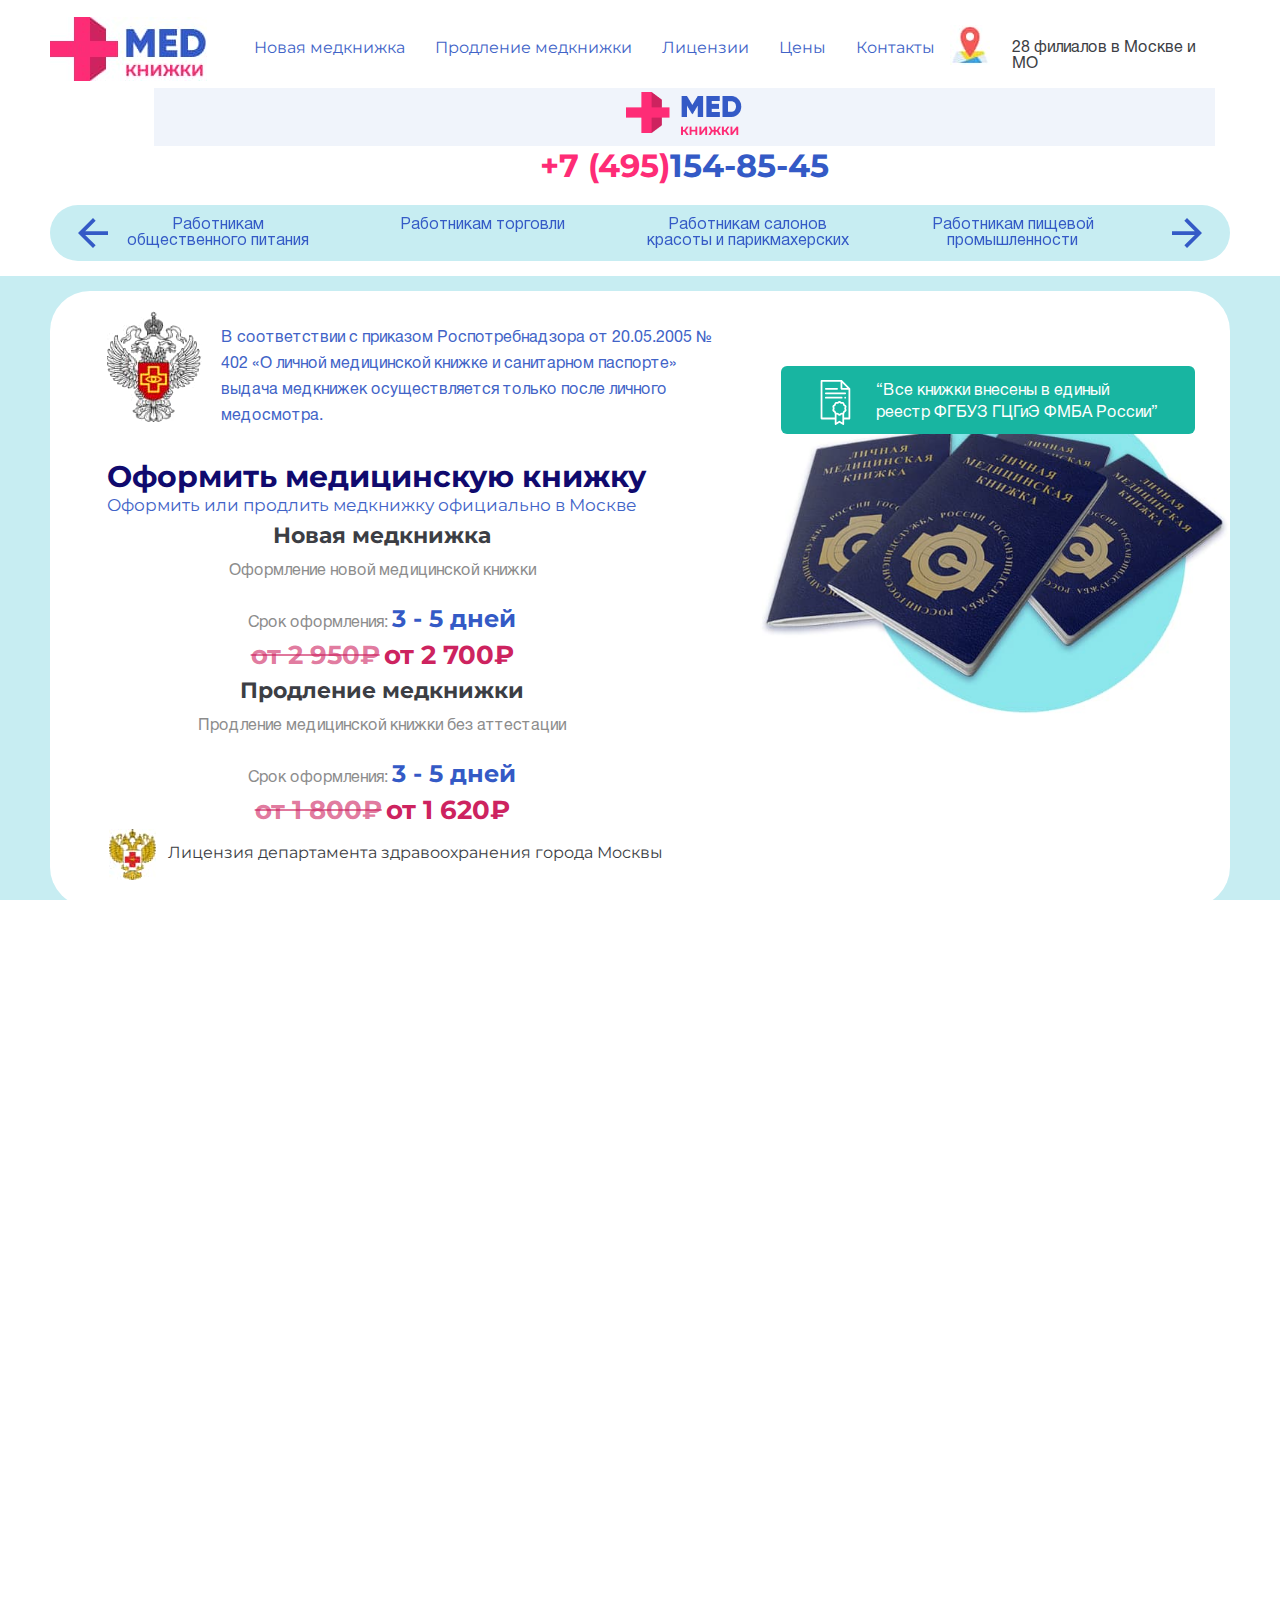
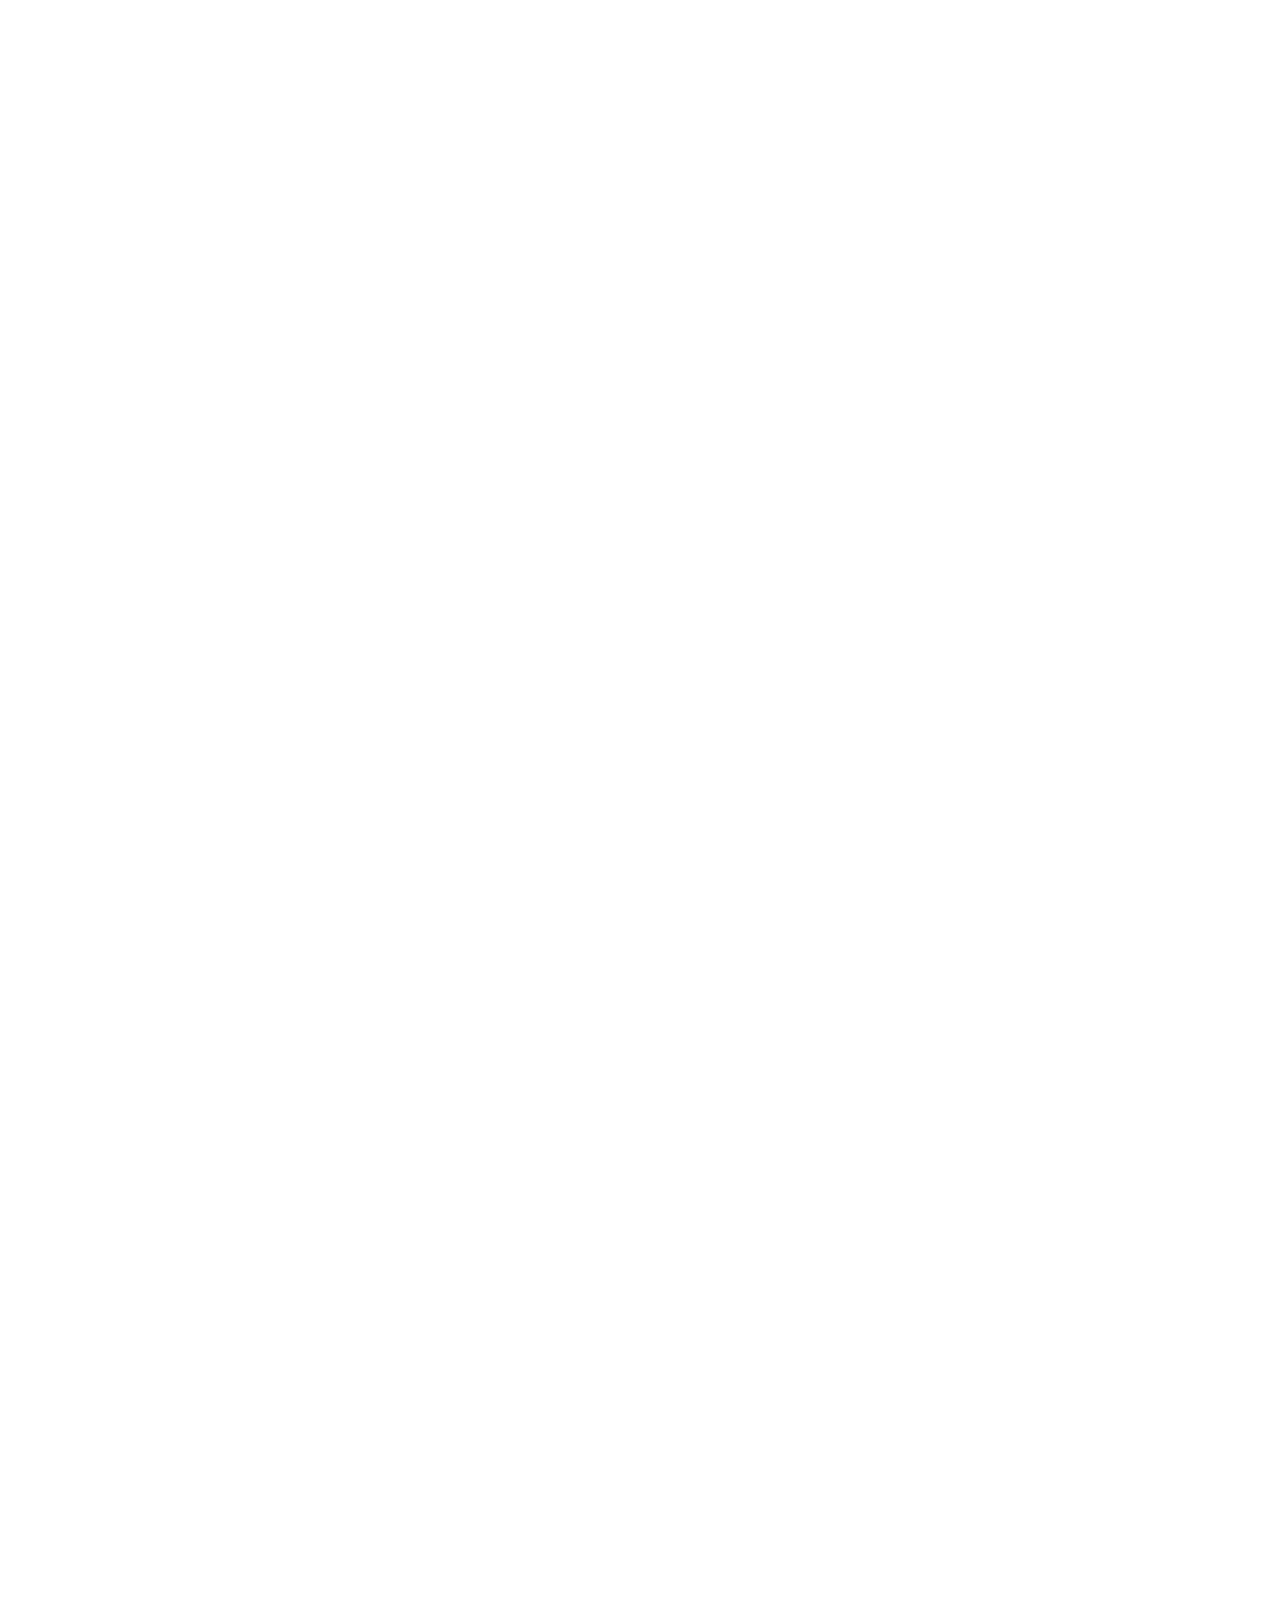
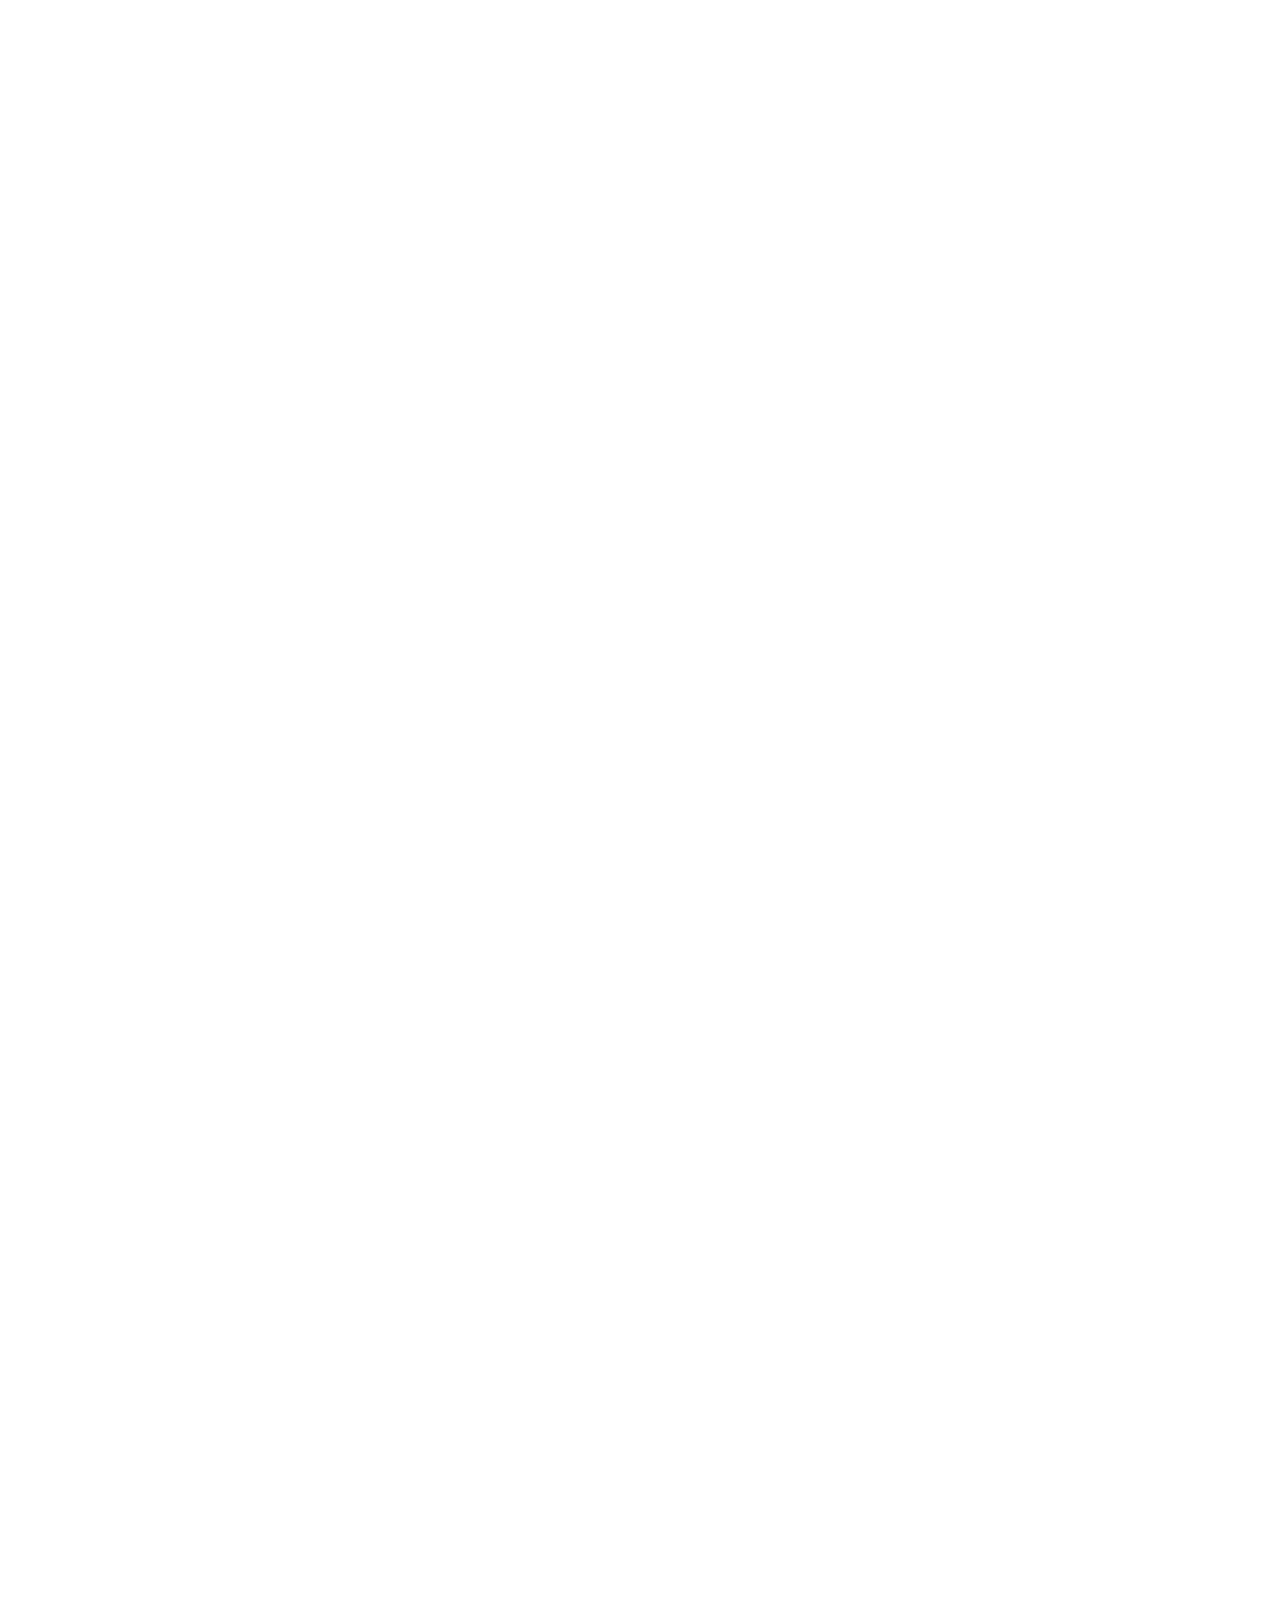
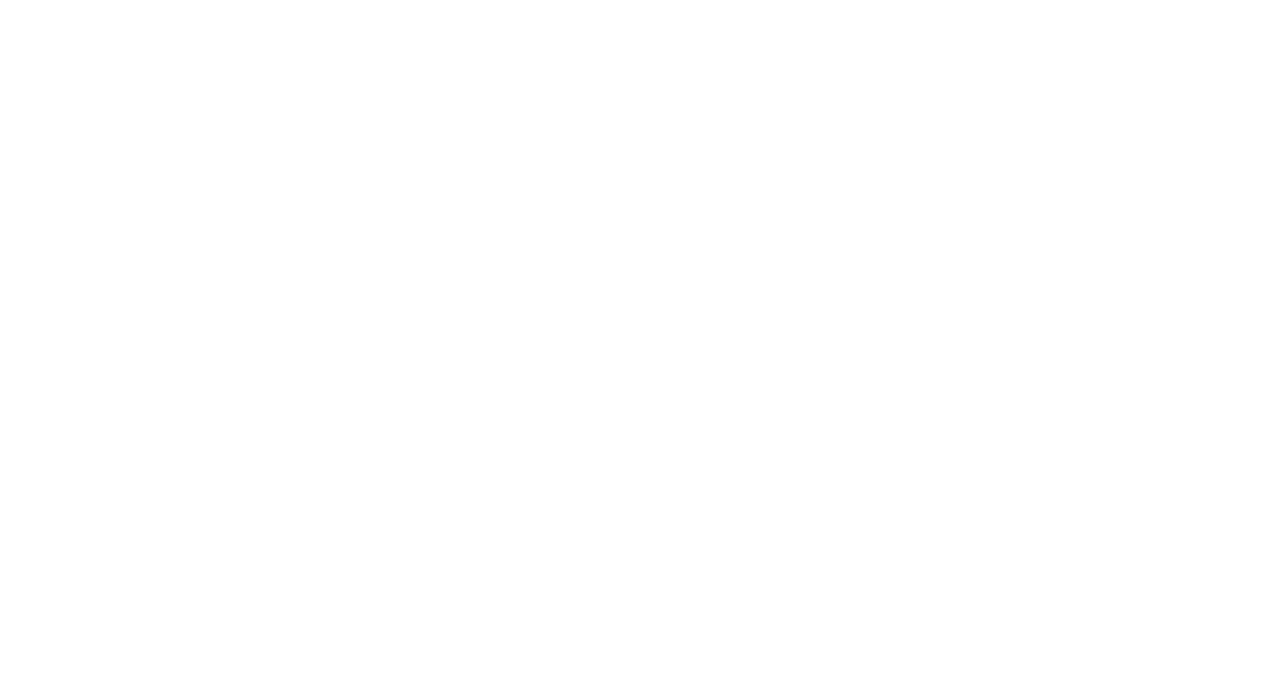
==== commit bc1c4c26: "Add project" ====
--- a/index.html
+++ b/index.html
@@ -7,6 +7,7 @@
 	<title>Document</title>
 	<link rel="preconnect" href="https://fonts.gstatic.com">
 	<link href="https://fonts.googleapis.com/css2?family=Montserrat:wght@400;700&display=swap" rel="stylesheet">
+	<link rel="preload" as="style" href="css/style.min.css">
 	<link rel="stylesheet" href="fonts/helveticaneuecyr-medium.css">
 	<link rel="stylesheet" href="css/style.min.css">
 </head>
@@ -20,7 +21,6 @@
 					<img src="images/logo.jpg" alt="">
 				</a>
 			</div>
-
 
 			<div class="header__map-mob">
 				<div class="header__map-img">
@@ -199,7 +199,7 @@
 					<q>Все книжки внесены в единый реестр ФГБУЗ ГЦГиЭ ФМБА России</q>
 				</div>
 				<div class="product__img">
-					<img src="images/medkniga.png" alt="">
+					<img src="images/medkniga.jpg" alt="">
 				</div>
 			</div>
 		</div>
@@ -222,7 +222,7 @@
 				Оформить или продлить медкнижку официально в Москве
 			</div>
 			<div class="product-mobile__title-img">
-				<img src="images/product-mobile-img.png" alt="">
+				<img src="images/product-mobile-img.jpg" alt="">
 			</div>
 			<div class="product-mobile__quote">
 				<q>Все книжки внесены в единый реестр ФГБУЗ ГЦГиЭ ФМБА России</q>
@@ -400,7 +400,6 @@
 				<th class="table__content-tel mobile-off">+7 (495) 154-85-45</th>
 			</tr>
 		</table>
-		
 	</section>
 
 	<section class="profession">
@@ -414,7 +413,7 @@
 						от 1 720 руб.
 					</div>
 					<div class="profession__img">
-						<img src="images/doc.png" alt="">
+						<img src="images/doc.jpg" alt="">
 					</div>
 					<div class="profession__title-text">
 						<a href="#">Для медицинских работников</a>
--- a/css/style.min.css
+++ b/css/style.min.css
@@ -7,7 +7,7 @@
  * http://alvarotrigo.com/fullPage/pricing/
  *
  * Copyright (C) 2018 http://alvarotrigo.com/fullPage - A project by Alvaro Trigo
- */html.fp-enabled,.fp-enabled body{margin:0;padding:0;overflow:hidden;-webkit-tap-highlight-color:rgba(0,0,0,0)}.fp-section{position:relative;-webkit-box-sizing:border-box;box-sizing:border-box}.fp-slide{float:left}.fp-slide,.fp-slidesContainer{height:100%;display:block}.fp-slides{z-index:1;height:100%;overflow:hidden;position:relative;-webkit-transition:all 0.3s ease-out;-o-transition:all 0.3s ease-out;transition:all 0.3s ease-out}.fp-section.fp-table,.fp-slide.fp-table{display:table;table-layout:fixed;width:100%}.fp-tableCell{display:table-cell;vertical-align:middle;width:100%;height:100%}.fp-slidesContainer{float:left;position:relative}.fp-controlArrow{-webkit-user-select:none;-moz-user-select:none;-khtml-user-select:none;-ms-user-select:none;position:absolute;z-index:4;top:50%;cursor:pointer;width:0;height:0;border-style:solid;margin-top:-38px;-webkit-transform:translate3d(0, 0, 0);-ms-transform:translate3d(0, 0, 0);transform:translate3d(0, 0, 0)}.fp-controlArrow.fp-prev{left:15px;width:0;border-width:38.5px 34px 38.5px 0;border-color:transparent #fff transparent transparent}.fp-controlArrow.fp-next{right:15px;border-width:38.5px 0 38.5px 34px;border-color:transparent transparent transparent #fff}.fp-scrollable{overflow:hidden;position:relative}.fp-scroller{overflow:hidden}.iScrollIndicator{border:0 !important}.fp-notransition{-webkit-transition:none !important;-o-transition:none !important;transition:none !important}#fp-nav{position:fixed;z-index:100;top:50%;opacity:1;transform:translateY(-50%);-ms-transform:translateY(-50%);-webkit-transform:translate3d(0, -50%, 0)}#fp-nav.fp-right{right:17px}#fp-nav.fp-left{left:17px}.fp-slidesNav{position:absolute;z-index:4;opacity:1;-webkit-transform:translate3d(0, 0, 0);-ms-transform:translate3d(0, 0, 0);transform:translate3d(0, 0, 0);left:0 !important;right:0;margin:0 auto !important}.fp-slidesNav.fp-bottom{bottom:17px}.fp-slidesNav.fp-top{top:17px}#fp-nav ul,.fp-slidesNav ul{margin:0;padding:0}#fp-nav ul li,.fp-slidesNav ul li{display:block;width:14px;height:13px;margin:7px;position:relative}.fp-slidesNav ul li{display:inline-block}#fp-nav ul li a,.fp-slidesNav ul li a{display:block;position:relative;z-index:1;width:100%;height:100%;cursor:pointer;text-decoration:none}#fp-nav ul li a.active span,.fp-slidesNav ul li a.active span,#fp-nav ul li:hover a.active span,.fp-slidesNav ul li:hover a.active span{height:12px;width:12px;margin:-6px 0 0 -6px;border-radius:100%}#fp-nav ul li a span,.fp-slidesNav ul li a span{border-radius:50%;position:absolute;z-index:1;height:4px;width:4px;border:0;background:#333;left:50%;top:50%;margin:-2px 0 0 -2px;-webkit-transition:all 0.1s ease-in-out;-o-transition:all 0.1s ease-in-out;transition:all 0.1s ease-in-out}#fp-nav ul li:hover a span,.fp-slidesNav ul li:hover a span{width:10px;height:10px;margin:-5px 0px 0px -5px}#fp-nav ul li .fp-tooltip{position:absolute;top:-2px;color:#fff;font-size:14px;font-family:arial, helvetica, sans-serif;white-space:nowrap;max-width:220px;overflow:hidden;display:block;opacity:0;width:0;cursor:pointer}#fp-nav ul li:hover .fp-tooltip,#fp-nav.fp-show-active a.active+.fp-tooltip{-webkit-transition:opacity 0.2s ease-in;-o-transition:opacity 0.2s ease-in;transition:opacity 0.2s ease-in;width:auto;opacity:1}#fp-nav ul li .fp-tooltip.fp-right{right:20px}#fp-nav ul li .fp-tooltip.fp-left{left:20px}.fp-auto-height.fp-section,.fp-auto-height .fp-slide,.fp-auto-height .fp-tableCell{height:auto !important}.fp-responsive .fp-auto-height-responsive.fp-section,.fp-responsive .fp-auto-height-responsive .fp-slide,.fp-responsive .fp-auto-height-responsive .fp-tableCell{height:auto !important}.fp-sr-only{position:absolute;width:1px;height:1px;padding:0;overflow:hidden;clip:rect(0, 0, 0, 0);white-space:nowrap;border:0}@font-face{font-family:"Helvetica Neue";src:local("../fonts/Helvetica Neue Light"),local("../fonts/Helvetica-Neue-Light"),url("../fonts/HelveticaNeueCyr-Light.woff2") format("woff2"),url("../fonts/HelveticaNeueCyr-Light.woff") format("woff"),url("../fonts/HelveticaNeueCyr-Light.ttf") format("truetype");font-weight:300;font-style:normal}@font-face{font-family:"SF UI Display Regular";src:url("../fonts/sf_ui_display_regular.eot");src:url("../fonts/sf_ui_display_regular.eot?#iefix") format("embedded-opentype"),url("../fonts/sf_ui_display_regular.woff2") format("woff2"),url("../fonts/sf_ui_display_regular.woff") format("woff"),url("../fonts/sf_ui_display_regular.ttf") format("truetype"),url("../fonts/sf_ui_display_regular.svg#sf_ui_display_regular") format("svg");font-weight:normal}@font-face{font-family:"HelveticaNeueCyr-Roman";src:url("../fonts/helveticaneuecyr-roman.eot");src:url("../fonts/helveticaneuecyr-roman.eot?#iefix") format("embedded-opentype"),url("../fonts/helveticaneuecyr-roman.woff2") format("woff2"),url("../fonts/helveticaneuecyr-roman.woff") format("woff"),url("../fonts/helveticaneuecyr-roman.ttf") format("truetype"),url("../fonts/helveticaneuecyr-roman.svg#helveticaneuecyr-roman") format("svg")}html{-webkit-box-sizing:border-box;box-sizing:border-box}*,*::after,*::before{-webkit-box-sizing:inherit;box-sizing:inherit}a{text-decoration:none;color:inherit}ul,li{list-style:none;margin:0;padding:0}h1,h2,h3,h4,h5,h6{margin:0;font-size:inherit}html,body{height:100%;position:relative;overflow-x:hidden}body{height:100%;position:relative;font-family:"Montserrat", sans-serif;font-weight:400;min-width:320px;position:relative;color:#4163c7;font-size:17px;line-height:26px}.header{background-color:#fff;margin-top:17px;margin-left:50px;margin-right:50px}.header__inner{display:-webkit-box;display:-ms-flexbox;display:flex;-webkit-box-pack:justify;-ms-flex-pack:justify;justify-content:space-between}.menu__list{white-space:nowrap;font-family:"Montserrat", sans-serif;font-weight:400;font-size:18px;line-height:22px;padding-top:20px;display:-webkit-box;display:-ms-flexbox;display:flex;-webkit-box-pack:justify;-ms-flex-pack:justify;justify-content:space-between;margin-left:47px}.menu__list li+li{margin-left:60px}.menu__list li:hover{-webkit-text-decoration-line:underline;text-decoration-line:underline}.header__map-mob{display:none}.header__connect-btn{display:none}.header__map-mobil{display:none}.header__map{color:#3c3e44;font-weight:300;font-size:16px;line-height:16px;display:inherit}.header__map-img{margin-left:69px;margin-top:8px;margin-right:12px}.header__map-link{font-family:"HelveticaNeueCyr-Roman";font-weight:400;color:#3c3e44;font-weight:300;font-size:16px;line-height:16px;margin-top:23px}.header__map-link:hover{-webkit-text-decoration-line:underline;text-decoration-line:underline}.header__connect{margin-left:89px;display:-ms-grid;display:grid;font-weight:700;font-size:32px;line-height:39px;color:#345ac6}.header__connect span{color:#fe2c76}.header__connet-time{font-size:18px;line-height:18px;font-weight:300}.header__connect-media{display:none}.menu__list{background-color:#fff}.header__slider-wrapper{max-width:1920px;margin:0 auto}.header__slider-wrapper .slick-slider{text-align:center;display:-webkit-box;display:-ms-flexbox;display:flex;-webkit-box-align:center;-ms-flex-align:center;align-items:center}.slider__inner{max-height:56px;margin-left:50px;margin-right:50px;margin-top:20px;min-height:56px;background-color:#c7edf2;border-radius:90px;color:#345ac6;font-family:"HelveticaNeueCyr-Roman";font-weight:400;font-size:16px;line-height:16px;display:-webkit-box;display:-ms-flexbox;display:flex;-webkit-box-pack:justify;-ms-flex-pack:justify;justify-content:space-between;text-align:center;margin-bottom:15px}.slider__content{padding-right:50px;max-width:366px;margin:0 auto}.slider__content:hover{text-decoration:underline}.slick-slider{min-width:0}.slick-track{display:-webkit-box;display:-ms-flexbox;display:flex;-webkit-box-align:start;-ms-flex-align:start;align-items:flex-start}.slick-list{overflow:hidden}.slider__item{padding:0px 15px}.slider__item img{max-width:100%}.slider__inner{position:relative;padding:0px 60px}.slider__inner .slick-arrow{position:absolute;top:50%;margin:-15px 0 0 0;z-index:2;font-size:0;width:30px;height:30px;border:none}.slider__inner .slick-arrow.slick-prev{left:28px;background:url("../images/slider-arrow-left.svg") 0 0/100% no-repeat}.slider__inner .slick-arrow.slick-next{right:28px;background:url("../images/lider-arrow-right.svg") 0 0/100% no-repeat}.product{background-color:#c7edf2;padding:15px 50px}.product__wrapper{background-color:#fff;border-radius:40px;display:-webkit-box;display:-ms-flexbox;display:flex;position:relative}.product__header{display:-webkit-box;display:-ms-flexbox;display:flex;-webkit-box-pack:justify;-ms-flex-pack:justify;justify-content:space-between;padding-left:57px;padding-top:18px;margin-bottom:17px;max-width:889px}.product__logo{max-width:95px;height:113px}.product__lawer{margin-left:19px;font-family:"HelveticaNeueCyr-Roman";font-weight:400;font-size:16px;line-height:26px}.product__title-content{margin-left:57px;margin-bottom:30px}.product__title-content .product__title{color:#100a6e;font-family:"Montserrat", sans-serif;font-weight:700;font-size:48px;line-height:59px}.product__title-content .product__title-text{font-family:"Montserrat", sans-serif;font-weight:400;font-size:22px;line-height:27px}.product__benefits{margin-left:57px;display:-webkit-box;display:-ms-flexbox;display:flex}.product__benefits li+li{margin-left:145px}.product__benefits .product__benefits-title{font-family:"Montserrat", sans-serif;font-weight:700;color:#3c3e44;font-size:28px;line-height:34px}.product__benefits .product__benefits-text{color:#8c8c8c;margin-top:10px;margin-bottom:39px;font-size:16px;line-height:16px;font-family:"HelveticaNeueCyr-Roman";font-weight:400}.product__benefits .product__benefits-text-two{display:inline-block;color:#8c8c8c;font-size:16px;line-height:16px;font-family:"HelveticaNeueCyr-Roman";font-weight:400}.product__benefits .product__time{display:inline-block;margin-left:44px;color:#345ac6;font-family:"Montserrat", sans-serif;font-weight:700;font-size:24px;line-height:29px;margin-bottom:18px}.product__benefits .product__price{display:block}.product__benefits .product__price-crossed{display:inline-block;margin-top:19px;color:rgba(205,35,95,0.62);font-size:31px;line-height:38px;font-family:"Montserrat", sans-serif;font-weight:700;text-decoration:line-through}.product__benefits .product__price-nocrossed{margin-left:19px;display:inline-block;color:#cd235f;font-size:31px;line-height:38px;font-family:"Montserrat", sans-serif;font-weight:700}.product__license{margin-top:41px;padding-bottom:21px;display:-webkit-box;display:-ms-flexbox;display:flex;margin-left:59px}.product__license .license__text{margin-left:12px;font-size:16px;line-height:16px;color:#3c3e44}.product__inner{margin-top:31px;margin-left:77px}.product__title-quote{padding-top:14px;padding-bottom:14px;padding-left:95px;padding-right:32px;max-width:414px;height:68px;position:absolute;top:31px;right:133px;border-radius:6px;background-color:#18b5a1;font-family:"HelveticaNeueCyr-Roman";font-weight:400;font-size:16px;line-height:22px;color:#fff}.product-mobile__wrapper{margin-bottom:24px;border-radius:20px;background-color:#fff}.product__title-quote::before{position:absolute;left:32px;content:url("../images/document.svg")}.product-mobile{display:none}.product-mobile__box{display:-webkit-box;display:-ms-flexbox;display:flex;-webkit-box-pack:center;-ms-flex-pack:center;justify-content:center;-webkit-box-align:center;-ms-flex-align:center;align-items:center;padding-top:16px;margin-left:37px;margin-right:30px}.product-mobile__box-title{margin-left:17px;color:#757575;font-family:"HelveticaNeueCyr-Roman";font-weight:400;font-size:14px;line-height:20px}.product-mobile__title{font-family:"Montserrat", sans-serif;font-weight:700;font-size:20px;line-height:24px;text-align:center}.product-mobile__title-text{margin-top:10px;font-family:"Montserrat", sans-serif;font-weight:400;text-align:center;font-size:14px;line-height:17px}.product-mobile__title-img{text-align:center}.product-mobile__quote{font-family:"HelveticaNeueCyr-Roman";font-weight:400;color:#fff;-webkit-box-align:center;-ms-flex-align:center;align-items:center;margin-left:28px;margin-right:28px;background-color:#18b5a1;border-radius:6px;padding-top:14px;padding-bottom:14px;padding-right:12px;padding-left:79px;font-size:14px;line-height:20px;display:-webkit-box;display:-ms-flexbox;display:flex;-webkit-box-pack:center;-ms-flex-pack:center;justify-content:center;min-height:68px;margin-bottom:70px}.product-mobile__quote::before{position:absolute;left:32px;content:url("../images/document.svg");padding:22px 9px 19px 12px}.product-mobile__content-inner{margin-bottom:29px;text-align:center}.product-mobile__buying-title{font-family:"Montserrat", sans-serif;font-weight:700;line-height:24px;font-size:20px;text-align:center;color:#3c3e44}.product-mobile__buying-text{margin-top:15px;font-family:"HelveticaNeueCyr-Roman";font-weight:400;font-size:15px;line-height:15px;color:#8c8c8c;padding-left:28px;padding-right:39px}.product-mobile__time{margin-top:18px;font-family:"HelveticaNeueCyr-Roman";font-weight:400;font-size:15px;line-height:15px;color:#8c8c8c;padding-left:16px;padding-right:16px}.product-mobile__time span{padding-left:13px;color:#345ac6;font-size:18px;line-height:22px;font-family:"Montserrat", sans-serif;font-weight:700}.product-mobile__price{margin-top:19px;color:rgba(205,35,95,0.62);font-size:24px;line-height:29px;text-align:center;-webkit-box-align:center;-ms-flex-align:center;align-items:center;font-family:"Montserrat", sans-serif;font-weight:700}.product-mobile__price span{text-decoration:line-through;margin-right:21px}.product-mobile{background-color:rgba(199,237,242,0.55);padding-bottom:24px}.price{margin-top:29px;margin-left:50px;margin-bottom:46px}.price__title{color:#100a6e;font-family:"Montserrat", sans-serif;font-weight:700;font-size:26px;line-height:32px;padding-bottom:37px}.price__title-inner{display:-webkit-box;display:-ms-flexbox;display:flex;-webkit-box-pack:justify;-ms-flex-pack:justify;justify-content:space-between}.price__content{background-color:#ffebe2;border-radius:10px;width:448px;margin-bottom:23px}.price__conten-title{margin:18px 79px 28px 79px;font-family:"Montserrat", sans-serif;font-weight:700;width:290px;font-size:18px;line-height:22px;color:#3c3e44}.price__title-content{margin-left:42px}.price__conten-menu{padding-bottom:32px;padding-left:22px;padding-right:35px}.price__content-item{display:-webkit-box;display:-ms-flexbox;display:flex;font-family:"HelveticaNeueCyr-Roman";font-weight:400;color:#3c3e44;font-size:16px;line-height:25px}.price__content-item img{margin-right:14px;width:50px;height:50px}.price__content-item p{margin-top:0;margin-bottom:32px}.price__title-content-mobile{display:none}.price__title-content{font-family:"HelveticaNeueCyr-Roman";font-weight:400;color:#637588;font-size:16px;line-height:24px;-webkit-box-align:center;-ms-flex-align:center;align-items:center;padding-right:216px;padding-left:42px;margin-bottom:32px}.price__title-content .price__title-text{margin-bottom:16px}.price__title-content p{margin-top:0;margin-bottom:0}.price__table{width:100%;text-align:center;font-size:16px;line-height:16px}.table__name{-moz-text-align-last:left;text-align-last:left;padding-top:18px;padding-bottom:18px;padding-left:25px}.table__text.mobile-on{display:none}.table__title{background-color:#c7edf2;color:#3c3e44;font-family:"HelveticaNeueCyr-Roman";font-weight:400}.table__content{font-family:"HelveticaNeueCyr-Roman";font-weight:400}.table__content:nth-child(odd){background-color:rgba(199,237,242,0.47)}.table__content:hover{background-color:#00afff}.table__content:hover th{color:#fff}.table__content-profil{font-weight:400;border-radius:50px 0 0 50px;-moz-text-align-last:left;text-align-last:left;padding-top:18px;padding-bottom:18px;padding-left:25px;color:#536c7d;font-size:16px;line-height:16px}.table__content-price{font-weight:400}.table__content-time{font-weight:400;color:#345ac6}.table__content-tel{border-radius:0 50px 50px 0;font-family:"Montserrat", sans-serif;font-weight:700;font-size:24px;line-height:29px;color:transparent}.holder,.holder-buy{display:none}.limited,.limited-buy{font-family:"HelveticaNeueCyr-Roman";font-weight:400;font-size:14px;line-height:28px;max-height:224px;overflow:hidden;position:relative}.limited.l-200,.limited-buy.l-200-buy{max-height:238px;margin-left:15px;margin-right:15px}.limited.l-300,.limited-buy.l-300-buy{max-height:300px}.read-more-checker,.read-more-checker-buy{opacity:0;position:absolute}.read-more-checker:checked ~ .limited,.read-more-checker-buy:checked ~ .limited-buy{max-height:none}.read-more-checker:checked ~ .limited .bottom,.read-more-checker-buy:checked ~ .limited-buy .bottom-buy{opacity:0;-webkit-transition:0.3s;-o-transition:0.3s;transition:0.3s}.read-more-checker ~ .read-more-button:before,.read-more-checker-buy ~ .read-more-button-buy:before{content:""}.read-more-checker:checked ~ .read-more-button:before,.read-more-checker-buy:checked ~ .read-more-button-buy:before{content:""}.read-more-button,.read-more-button-buy{cursor:pointer;display:inline-block;padding:10px;padding-left:15px;color:#0082ff;font-size:14px;line-height:28px;font-family:"HelveticaNeueCyr-Roman";font-weight:400;border-radius:4px}.price-mobile__inner{font-family:"HelveticaNeueCyr-Roman";font-weight:400;text-align:center;display:none}.price-mobile__title{color:#100a6e;font-size:20px;line-height:24px;font-family:"Montserrat", sans-serif;font-weight:700}.price-mobile__title-name{margin-top:11px;background-color:#c7edf2;color:#3c3e44;font-size:16px;line-height:16px;padding:18px 56px}.price-mobile__inner{padding:18px 18px;margin-bottom:24px}.price-mobile__inner:nth-child(even){background-color:rgba(199,237,242,0.47)}.price-mobile__name{margin-top:12px;-webkit-text-decoration-line:underline;text-decoration-line:underline;color:#536c7d;font-size:14px;line-height:25px}.price-mobile__term{color:#3c3e44;margin-top:18px;font-weight:600;font-size:14px;line-height:14px}.price-mobile__time{color:#345ac6;margin-top:16px;font-size:20px;line-height:20px}.price-mobile__price{margin-top:20px;font-size:14px;line-height:14px;color:#3c3e44}.price-mobile__money{margin-top:16px;color:#345ac6;font-size:20px;line-height:20px}.profession{padding-left:50px;padding-right:50px}.profession__title{font-size:26px;line-height:32px;font-family:"Montserrat", sans-serif;font-weight:700;color:#100a6e;margin-bottom:22px}.profession__content{display:-webkit-box;display:-ms-flexbox;display:flex;-ms-flex-pack:distribute;justify-content:space-around;-ms-flex-wrap:wrap;flex-wrap:wrap}.profession__inner{width:266px;position:relative;margin-bottom:41px}.profession__img{min-width:266px;height:238px;padding-top:37px;padding-left:57px;background:rgba(199,237,242,0.55)}.profession__price{position:absolute;top:16px;right:16px;background-color:#18b5a1;padding:10px 10px;color:#fff;font-size:14px;line-height:14px;font-family:"Montserrat", sans-serif;font-weight:700}.profession__title-text{background-color:#fff;font-size:16px;line-height:25px;text-align:center;color:#3c3e44;margin-top:15px;text-decoration:underline}.profession__title-text a{background-color:#fff}.registration{padding-left:15px;padding-right:15px}.registration__title{padding-left:35px;color:#100a6e;font-size:26px;line-height:32px;font-family:"Montserrat", sans-serif;font-weight:700;margin-bottom:37px}.registration__inner{display:inline-block;-ms-flex-wrap:wrap;flex-wrap:wrap;-ms-flex-pack:distribute;justify-content:space-around;margin:auto;display:-webkit-box;display:-ms-flexbox;display:flex;-webkit-box-pack:justify;-ms-flex-pack:justify;justify-content:space-between}.registration__menu{margin-bottom:30px;display:-webkit-box;display:-ms-flexbox;display:flex;-ms-flex-pack:distribute;justify-content:space-around;-ms-flex-wrap:wrap;flex-wrap:wrap;font-family:"HelveticaNeueCyr-Roman";font-weight:400;font-size:18px;line-height:25px}.registration__menu li{-ms-flex-preferred-size:25%;flex-basis:25%;margin:10px}.registration__item{list-style-type:disc;margin-bottom:22px;color:#3c3e44;margin-left:22px}.registration__item::marker{color:#00afff}.adres__slider .slick-arrow{position:absolute;top:50%;margin:-15px 0 0 0;z-index:2;font-size:0;width:30px;height:30px;border:none}.adres__slider .slick-arrow.slick-prev{left:-43px;background:url("../images/centers-arrow-left.svg") 0 0/100% no-repeat}.adres__slider .slick-arrow.slick-next{right:-43px;background:url("../images/centers-arrow-right.svg") 0 0/100% no-repeat}.adres{padding-left:50px;padding-right:50px;margin-bottom:41px}.adres__main-title{margin-bottom:40px;font-size:26px;line-height:32px;font-family:"Montserrat", sans-serif;font-weight:700;color:#100a6e}.adres__box{margin-right:5px;margin-left:5px;max-width:276px;height:260px;background-color:rgba(199,237,242,0.4);border-radius:4px}.adres__img{width:54px;height:64px;border-radius:4px 0px 60px}.box-1{background:#e11b20}.box-2{background:#99cc00}.box-3{background:#2dbe2c}.box-4{background:#800080}.box-5{background:#0078be}.box-6{background:#efc943}.adres__title{padding-left:10px;font-size:15px;line-height:15px;display:-webkit-box;display:-ms-flexbox;display:flex;-webkit-box-align:center;-ms-flex-align:center;align-items:center;color:#3c3e44;padding-right:10px}.adres__content-title{font-family:"HelveticaNeueCyr-Roman";font-weight:400;margin-bottom:18px;display:-webkit-box;display:-ms-flexbox;display:flex;-webkit-box-pack:justify;-ms-flex-pack:justify;justify-content:space-between}.adres__content{font-family:"HelveticaNeueCyr-Roman";font-weight:400;margin-bottom:18px;display:-webkit-box;display:-ms-flexbox;display:flex;-ms-flex-pack:distribute;justify-content:space-around}.time{margin-right:15px}.adres__content-text{padding-right:15px;font-family:"HelveticaNeueCyr-Roman";font-weight:400;display:-webkit-box;display:-ms-flexbox;display:flex;-webkit-box-align:center;-ms-flex-align:center;align-items:center;font-size:15px;line-height:20px;color:#4a647a}.adres__link{outline:none;font-size:14px;line-height:14px;color:#345ac6;display:-webkit-box;display:-ms-flexbox;display:flex;-webkit-box-pack:end;-ms-flex-pack:end;justify-content:flex-end;margin-right:16px;text-decoration:underline}.adres__link a{-webkit-box-align:center;-ms-flex-align:center;align-items:center;display:-webkit-box;display:-ms-flexbox;display:flex;padding-right:5px}.buy{padding-left:50px;padding-right:50px;margin-bottom:52px}.buy__title{margin-bottom:31px;font-size:26px;line-height:32px;font-family:"Montserrat", sans-serif;font-weight:700;color:#100a6e}.buy__content{display:-webkit-box;display:-ms-flexbox;display:flex;-webkit-box-pack:justify;-ms-flex-pack:justify;justify-content:space-between}.buy__img{margin-right:21px}.buy__conntent-inner-mobile{display:none}.buy__conntent-inner{color:#637588;font-size:16px;line-height:28px;font-family:"HelveticaNeueCyr-Roman";font-weight:400}.buy__content-text{margin-bottom:26px}.buy__inner{display:-webkit-box;display:-ms-flexbox;display:flex;-webkit-box-pack:justify;-ms-flex-pack:justify;justify-content:space-between;background-color:#ffddce;border-radius:6px;padding-top:28px;padding-bottom:28px;padding-left:39px}.buy__img-lawer{margin-right:19px}.buy__quote{padding-bottom:18px;padding-top:18px;padding-right:45px;font-size:16px;line-height:26px;font-family:"HelveticaNeueCyr-Roman";font-weight:400;color:#757575}.buy__quote span{color:#3c3e44}.buy__link{padding-right:207px;padding-top:8px;float:right;font-family:"HelveticaNeueCyr-Roman";font-weight:400;font-size:16px;line-height:16px;text-decoration:underline;color:#0082ff}.license{padding-left:50px;padding-right:50px;margin-bottom:87px}.license__title{margin-bottom:31px;font-size:26px;line-height:32px;font-family:"Montserrat", sans-serif;font-weight:700;color:#100a6e}.license__slider .slick-list{height:333px}.license__content{text-align:center}.license__slider .slick-arrow{position:absolute;top:50%;margin:-15px 0 0 0;z-index:2;font-size:0;width:30px;height:30px;border:none}.license__slider .slick-arrow.slick-prev{left:-43px;background:url("../images/centers-arrow-left.svg") 0 0/100% no-repeat}.license__slider .slick-arrow.slick-next{right:-43px;background:url("../images/centers-arrow-right.svg") 0 0/100% no-repeat}.slick-dots{text-align:center}.slick-dots li{display:inline-block;margin-left:3px;margin-right:15px}.slick-dots li.slick-active button{background-color:#fe2c76}.slick-dots li button{border-radius:50%;background-color:#e8e8e8;font-size:0;border:none;width:16px;height:16px;outline:none;cursor:pointer}.footer{background-color:rgba(199,237,242,0.52);padding-left:50px;padding-right:50px}.footer__title{color:#373e9f;display:inline-block;font-size:22px;line-height:27px;font-family:"Montserrat", sans-serif;font-weight:700;margin-left:107px;margin-bottom:32px;margin-top:39px}.footer__title+.footer__title{margin-left:235px}.footer__inner{display:-webkit-box;display:-ms-flexbox;display:flex;-ms-flex-pack:distribute;justify-content:space-around;font-size:15px;line-height:18px;font-family:"Montserrat", sans-serif;font-weight:400}.footer-menu__list-item{margin-bottom:27px}.footer-menu__list-item:hover{-webkit-text-decoration-line:underline;text-decoration-line:underline}.footer__copy{display:-webkit-box;display:-ms-flexbox;display:flex;-webkit-box-pack:justify;-ms-flex-pack:justify;justify-content:space-between}.footer__license{font-family:"SF UI Display Regular";font-weight:400;font-size:14px;line-height:17px;margin-top:58px;margin-bottom:58px}.footer__contact{font-family:"Montserrat", sans-serif;font-weight:700;font-size:32px;line-height:39px;color:#345ac6;margin-top:30px}.footer__contact span{color:#fe2c76}.footer__time{font-family:"HelveticaNeueCyr-Roman";font-weight:400;font-size:18px;line-height:18px}.footer__metr{margin-top:51px;margin-bottom:51px}.footer__down{display:none;font-family:"SF UI Display Regular";font-weight:normal}@media (max-width: 1800px){.product__title-content .product__title{font-size:32px}.product__benefits li+li{margin-left:90px}.product__benefits .product__benefits-text{margin-bottom:10px}.product__benefits .product__price-crossed{margin-top:0px}.product__benefits .product__time{margin-bottom:3px}.product__benefits .product__price-crossed{font-size:26px}.product__benefits .product__price-nocrossed{font-size:26px;margin-left:15px}.product__benefits .product__time{margin-left:29px}.product__benefits .product__benefits-title{font-size:22px}}@media (max-width: 1750px){.product__title-content .product__title{font-size:32px}.product__benefits li+li{margin-left:90px}.product__benefits .product__benefits-text{margin-bottom:10px}.product__benefits .product__price-crossed{margin-top:0px}.product__benefits .product__time{margin-bottom:3px}.product__benefits .product__price-crossed{font-size:26px}.product__benefits .product__price-nocrossed{font-size:26px;margin-left:15px}.product__benefits .product__time{margin-left:29px}.product__benefits .product__benefits-title{font-size:22px}.menu__list li+li{margin-left:30px}.header__map-img{margin-left:15px}.header__connect{margin-left:0}.slick-slide.slick-active+.slick-slide.slick-active{margin-left:0px}.profession__content{display:-webkit-box;display:-ms-flexbox;display:flex;-webkit-box-pack:center;-ms-flex-pack:center;justify-content:center;-ms-flex-wrap:wrap;flex-wrap:wrap}.profession__inner{margin-left:30px;-ms-flex-preferred-size:calc(25% - 30px);flex-basis:calc(25% - 30px)}}@media (max-width: 1670px){.product__benefits .product__time{margin-left:5px}.product__benefits li+li{margin-left:30px}.product__license{padding-bottom:0;margin-top:20px}.product__inner{margin-top:31px;margin-left:0px}}@media (max-width: 1600px){.header__map-link{padding-right:15px}.product__title-quote{right:57px}}@media (max-width: 1500px){.product__benefits{text-align:center;display:block;margin-left:0}.product__title-content{margin-bottom:0px}.product__benefits li+li{margin-left:0}.product__title-content .product__title-text{font-size:17px}.product__license{margin-top:0}}@media (max-width: 1430px){.product__wrapper{padding-bottom:20px}.price__title-content{padding-right:15px;padding-left:0;margin-left:20px}.menu__list{font-size:16px}.product__inner{margin-top:151px;margin-left:0}.product__title-quote{right:100px;top:inherit}.product__title-content .product__title{font-size:30px}.product__benefits .product__price-nocrossed{margin-left:0}.product__benefits .product__time{margin-left:0;margin-top:15px}.header__map-link{padding-left:10px}.product__img img{width:100%}.product__title-quote{left:auto;right:35px}.header__connet-time{font-size:16px}.profession__img{padding-left:27px}.header__connect{display:none}.header__connect-media{text-align:center;display:block;margin-left:89px;display:-ms-grid;display:grid;font-weight:700;font-size:32px;line-height:39px;color:#345ac6;padding-left:15px;padding-right:15px}.header__connect-media span{color:#fe2c76}.product__title-content .product__title{line-height:30px}}@media (max-width: 1200px){.product__license{display:none}.profession__inner{-ms-flex-preferred-size:calc(50% - 30px);flex-basis:calc(50% - 30px)}.footer-menu__list{padding-left:15px}.price__conten-menu{padding-bottom:0}.price__content{height:100%}.header__map-mobil{display:block;text-align:center;padding-left:95px}.header__inner{-webkit-box-pack:center;-ms-flex-pack:center;justify-content:center}.header__map{display:none}.product__title-quote{padding-top:13px;padding-bottom:10px;padding-left:10px;padding-right:10px;max-width:300px;text-align:center}.product__title-quote::before{display:none}.table__content-tel{font-size:16px}.product__benefits .product__time{margin-left:0;margin-top:0px}.product__title-content .product__title{font-size:24px}.product__title-content .product__title-text{font-size:15px;line-height:24px}.product__lawer{line-height:18px}.product__benefits .product__benefits-title{line-height:22px}.product__benefits .product__benefits-text{margin-top:5px}.product__benefits .product__price-nocrossed{font-size:20px}.product__benefits .product__price-crossed{font-size:20px}.product__benefits .product__time{font-size:20px}}@media (max-width: 1000px){.product__inner{display:none}.product__benefits li+li{margin-right:20px}.price__title-content{font-size:13px;line-height:15px}.buy__img img{width:350px}.buy__conntent-inner{line-height:16px;font-size:15px}.buy__link{float:none;padding-right:15px;line-height:15px}.buy{padding-left:15px;padding-right:15px}.buy__img-lawer{margin-right:0}.buy__quote{margin-left:23px;font-size:14px;line-height:26px;margin-right:0;line-height:20px}}@media (max-width: 1000px) and (max-width: 1000px){.product__title-content{margin-left:0px;margin-bottom:30px;text-align:center}}@media (max-width: 900px){.slider__inner.slider__inner{display:none}.header__connect-media{padding-bottom:15px}.menu__list{text-align:center;display:block}.menu__list li+li{margin-left:0}.menu__list-item{margin-bottom:10px}.price__title-content{display:none}.price__title-content-mobile{padding-right:16px;padding-left:16px;display:block;font-family:"HelveticaNeueCyr-Roman";font-weight:400;color:#3c3e44;font-size:16px;line-height:25px}.price__content{width:100%;margin-right:50px;height:100%}.buy__conntent-inner{display:none}.buy__img img{width:100%}.buy__conntent-inner-mobile{display:block;color:#637588;font-size:16px;line-height:28px;font-family:"HelveticaNeueCyr-Roman";font-weight:400}.profession__inner{-ms-flex-preferred-size:calc(50% - 30px);flex-basis:calc(50% - 30px)}.registration__menu{font-size:15px}.header__inner{-webkit-box-pack:justify;-ms-flex-pack:justify;justify-content:space-between}.menu__list{margin-left:15px;font-size:14px;display:-webkit-box;display:-ms-flexbox;display:flex}.menu__list li+li{margin-left:5px}.menu__list li:hover{-webkit-text-decoration-line:underline;text-decoration-line:underline}}@media (max-width: 768px){.footer{text-align:center;padding-left:15px;padding-right:15px}.menu__list{padding-bottom:15px;overflow:auto;z-index:1;margin-left:0px;display:block;position:absolute;top:55px;right:0;background:#f5f6f6;-webkit-box-shadow:#ccc;box-shadow:#ccc;width:100%;right:-100%;-webkit-transition:all 0.4s ease;-o-transition:all 0.4s ease;transition:all 0.4s ease;overflow:hidden}.fixed-page{overflow:hidden}.menu__list-item a{font-size:18px;line-height:22px}.menu__list li+li{margin-left:0}.menu__list.open-menu{right:0;height:392px}.header__menu{display:none;position:absolute;top:56px;left:0;background:#f5f6f6;-webkit-box-shadow:#ccc;box-shadow:#ccc;width:100%;-webkit-box-shadow:0 4px 2px -2px rgba(36,36,36,0.17);box-shadow:0 4px 2px -2px rgba(36,36,36,0.17)}.header__menu{display:block}.header__menu li{margin-top:19px;margin-bottom:25px;font-size:14px}.menu-burger__header{margin-right:16px;position:relative;width:40px;height:35px;display:block}.menu-burger__header span,.menu-burger__header:after,.menu-burger__header:before{height:3px;width:100%;position:absolute;background:#345ac6;margin:0 auto}.menu-burger__header span{top:16px}.menu-burger__header:after,.menu-burger__header:before{content:""}.menu-burger__header:after{bottom:5px}.menu-burger__header:before{top:5px}.menu-burger__header.open-menu span{opacity:0;-webkit-transition:0.5s;-o-transition:0.5s;transition:0.5s}.menu-burger__header.open-menu:before{-webkit-transform:rotate(38deg);-ms-transform:rotate(38deg);transform:rotate(38deg);top:16px;-webkit-transition:0.4s;-o-transition:0.4s;transition:0.4s}.menu-burger__header.open-menu:after{-webkit-transform:rotate(-38deg);-ms-transform:rotate(-38deg);transform:rotate(-38deg);bottom:16px;-webkit-transition:0.4s;-o-transition:0.4s;transition:0.4s}.header__connect-media{background-color:#f0f4fb;text-align:center;display:block;margin-left:15px;font-weight:700;font-size:32px;line-height:39px;color:#345ac6}.header__connect-media .header__connet-tel{font-size:24px;line-height:29px}.header__connet-time{display:none}.header__map-mobil{display:none}.logo__img{display:none}.header__connect-media{display:-webkit-box;display:-ms-flexbox;display:flex;-webkit-box-pack:justify;-ms-flex-pack:justify;justify-content:space-between;font-size:16px;line-height:20px;margin-left:-5px}.header{margin-left:0;margin-right:0}.header__connet-tel-media{margin-left:21px;padding-top:18px}.header__map-mob{display:-webkit-box;display:-ms-flexbox;display:flex;margin-right:auto}.header__map-img{margin-top:0;margin-left:10px}.header__map-link{font-family:"HelveticaNeueCyr-Roman";font-weight:400;padding-left:0;padding-right:10px;margin-top:0;padding-top:8px;font-size:14px;line-height:14px}.product{display:none}.product-mobile{display:block}.header__inner{-webkit-box-shadow:0px 4px 20px rgba(30,44,81,0.2);box-shadow:0px 4px 20px rgba(30,44,81,0.2)}.header__connect-btn{font-family:"Montserrat", sans-serif;font-weight:700;display:-ms-grid;display:grid;font-size:24px;line-height:29px;color:#345ac6}.header__connect-btn span{color:#fe2c76}.header__connet-time-btn{margin-top:7px;font-size:14px;line-height:14px;font-family:"HelveticaNeueCyr-Roman";font-weight:400;margin-bottom:37px}.price{margin-left:0;margin-right:0}.price__title{font-size:20px;line-height:24px;text-align:center;padding-bottom:22px}.price__content{text-align:inherit;min-width:288px;margin-right:16px;margin-left:16px}.price__conten-title{text-align:left;margin:18px 15px;font-family:"Montserrat", sans-serif;font-weight:700;width:290px;font-size:16px;line-height:20px;color:#3c3e44}.price__conten-menu{padding-right:11px;padding-left:8px}.price__content-item{font-size:14px;line-height:22px;font-family:"HelveticaNeueCyr-Roman";font-weight:400}.price__content-item p{margin-bottom:7px}.price__title-content-mobile{padding-right:16px;padding-left:16px;display:block}.content_block{overflow:hidden;position:relative}.content_block.hide{height:300px}.content_block.hide:after{content:"";display:block;height:100px;position:absolute;left:0;right:0;bottom:0}.price__table{display:block}.price-mobile{display:block}.profession__content{-webkit-box-pack:center;-ms-flex-pack:center;justify-content:center}.registration__menu li{-ms-flex-preferred-size:100%;flex-basis:100%}.registration__menu li+.registration__menu li{margin-bottom:25px}.buy__quote-mobile{display:none}.profession__title{text-align:center}.license__title{text-align:center}.price__table tr{display:block;margin-bottom:0px}.price__table th,.price__table td,.price__table th,.price__table td{display:block;text-align:center}.price__table{display:inline-table}.price-mobile__title{text-align:center}.table__text.mobile-off{display:none}.table__text.mobile-on{display:block;color:#3c3e44;font-family:"HelveticaNeueCyr-Roman";font-weight:400;font-size:14px;line-height:14px;margin-bottom:16px}.table__content-time{margin-bottom:16px}.table__content-price{padding-bottom:16px}.table__content-tel.mobile-off{display:none}.price__table{text-align:center}.table__name{font-family:"HelveticaNeueCyr-Roman";font-weight:400;text-align:center;font-size:16px;line-height:16px}.price__table .table__name{-moz-text-align-last:center;text-align-last:center}.table__name{padding-left:0px}.table__content-profil{font-family:"HelveticaNeueCyr-Roman";font-weight:400;text-decoration:underline;font-size:14px;line-height:25px;padding-left:0;-moz-text-align-last:center;text-align-last:center}}@media (max-width: 622px){.header__slider{display:none}.profession__inner{-ms-flex-preferred-size:calc(100% - 15px);flex-basis:calc(100% - 15px)}}@media (max-width: 569px){.holder{display:none}.buy__content-text{display:none}.profession__inner{-ms-flex-preferred-size:calc(100% - 30px);flex-basis:calc(100% - 30px)}}@media (max-width: 568px){.holder{display:block}.holder-buy{display:block}.price__title-content-mobile{display:none}.profession{padding-left:15px;padding-right:15px}.profession__img{padding-left:0px}.adres{padding-left:27px;padding-right:27px}.registration__menu{padding-left:20px}.registration__title{padding-left:0;text-align:center;font-size:20px;line-height:24px}.adres__main-title{text-align:center;font-size:20px;line-height:24px}.profession__title{text-align:center;font-size:20px;line-height:24px}.buy__title{text-align:center;font-size:20px;line-height:24px}.buy__inner{text-align:center;display:block;font-size:14px;line-height:26px;padding-left:16px;padding-right:16px}.buy__quote{text-align:center;padding-right:0}.buy__link{float:none}.buy__quote{margin-left:0px}.footer__title{display:none}.footer__inner{display:none}.footer__contact{text-align:center;font-size:24px;line-height:29px}.footer{text-align:center}.footer__copy{height:164px;display:inline-block;text-align:center}.footer__time{font-size:14px;line-height:14px}.footer__metrika{display:none}.footer__license{display:none}.license__title{text-align:center}.footer__down{padding-top:18px;display:block;height:55px;font-size:14px;line-height:17px;background:rgba(199,237,242,0.87)}}
+ */html.fp-enabled,.fp-enabled body{margin:0;padding:0;overflow:hidden;-webkit-tap-highlight-color:rgba(0,0,0,0)}.fp-section{position:relative;-webkit-box-sizing:border-box;box-sizing:border-box}.fp-slide{float:left}.fp-slide,.fp-slidesContainer{height:100%;display:block}.fp-slides{z-index:1;height:100%;overflow:hidden;position:relative;-webkit-transition:all 0.3s ease-out;-o-transition:all 0.3s ease-out;transition:all 0.3s ease-out}.fp-section.fp-table,.fp-slide.fp-table{display:table;table-layout:fixed;width:100%}.fp-tableCell{display:table-cell;vertical-align:middle;width:100%;height:100%}.fp-slidesContainer{float:left;position:relative}.fp-controlArrow{-webkit-user-select:none;-moz-user-select:none;-khtml-user-select:none;-ms-user-select:none;position:absolute;z-index:4;top:50%;cursor:pointer;width:0;height:0;border-style:solid;margin-top:-38px;-webkit-transform:translate3d(0, 0, 0);-ms-transform:translate3d(0, 0, 0);transform:translate3d(0, 0, 0)}.fp-controlArrow.fp-prev{left:15px;width:0;border-width:38.5px 34px 38.5px 0;border-color:transparent #fff transparent transparent}.fp-controlArrow.fp-next{right:15px;border-width:38.5px 0 38.5px 34px;border-color:transparent transparent transparent #fff}.fp-scrollable{overflow:hidden;position:relative}.fp-scroller{overflow:hidden}.iScrollIndicator{border:0 !important}.fp-notransition{-webkit-transition:none !important;-o-transition:none !important;transition:none !important}#fp-nav{position:fixed;z-index:100;top:50%;opacity:1;transform:translateY(-50%);-ms-transform:translateY(-50%);-webkit-transform:translate3d(0, -50%, 0)}#fp-nav.fp-right{right:17px}#fp-nav.fp-left{left:17px}.fp-slidesNav{position:absolute;z-index:4;opacity:1;-webkit-transform:translate3d(0, 0, 0);-ms-transform:translate3d(0, 0, 0);transform:translate3d(0, 0, 0);left:0 !important;right:0;margin:0 auto !important}.fp-slidesNav.fp-bottom{bottom:17px}.fp-slidesNav.fp-top{top:17px}#fp-nav ul,.fp-slidesNav ul{margin:0;padding:0}#fp-nav ul li,.fp-slidesNav ul li{display:block;width:14px;height:13px;margin:7px;position:relative}.fp-slidesNav ul li{display:inline-block}#fp-nav ul li a,.fp-slidesNav ul li a{display:block;position:relative;z-index:1;width:100%;height:100%;cursor:pointer;text-decoration:none}#fp-nav ul li a.active span,.fp-slidesNav ul li a.active span,#fp-nav ul li:hover a.active span,.fp-slidesNav ul li:hover a.active span{height:12px;width:12px;margin:-6px 0 0 -6px;border-radius:100%}#fp-nav ul li a span,.fp-slidesNav ul li a span{border-radius:50%;position:absolute;z-index:1;height:4px;width:4px;border:0;background:#333;left:50%;top:50%;margin:-2px 0 0 -2px;-webkit-transition:all 0.1s ease-in-out;-o-transition:all 0.1s ease-in-out;transition:all 0.1s ease-in-out}#fp-nav ul li:hover a span,.fp-slidesNav ul li:hover a span{width:10px;height:10px;margin:-5px 0px 0px -5px}#fp-nav ul li .fp-tooltip{position:absolute;top:-2px;color:#fff;font-size:14px;font-family:arial, helvetica, sans-serif;white-space:nowrap;max-width:220px;overflow:hidden;display:block;opacity:0;width:0;cursor:pointer}#fp-nav ul li:hover .fp-tooltip,#fp-nav.fp-show-active a.active+.fp-tooltip{-webkit-transition:opacity 0.2s ease-in;-o-transition:opacity 0.2s ease-in;transition:opacity 0.2s ease-in;width:auto;opacity:1}#fp-nav ul li .fp-tooltip.fp-right{right:20px}#fp-nav ul li .fp-tooltip.fp-left{left:20px}.fp-auto-height.fp-section,.fp-auto-height .fp-slide,.fp-auto-height .fp-tableCell{height:auto !important}.fp-responsive .fp-auto-height-responsive.fp-section,.fp-responsive .fp-auto-height-responsive .fp-slide,.fp-responsive .fp-auto-height-responsive .fp-tableCell{height:auto !important}.fp-sr-only{position:absolute;width:1px;height:1px;padding:0;overflow:hidden;clip:rect(0, 0, 0, 0);white-space:nowrap;border:0}@font-face{font-family:"Helvetica Neue";src:local("../fonts/Helvetica Neue Light"),local("../fonts/Helvetica-Neue-Light"),url("../fonts/HelveticaNeueCyr-Light.woff2") format("woff2"),url("../fonts/HelveticaNeueCyr-Light.woff") format("woff"),url("../fonts/HelveticaNeueCyr-Light.ttf") format("truetype");font-weight:300;font-style:normal}@font-face{font-family:"SF UI Display Regular";src:url("../fonts/sf_ui_display_regular.eot");src:url("../fonts/sf_ui_display_regular.eot?#iefix") format("embedded-opentype"),url("../fonts/sf_ui_display_regular.woff2") format("woff2"),url("../fonts/sf_ui_display_regular.woff") format("woff"),url("../fonts/sf_ui_display_regular.ttf") format("truetype"),url("../fonts/sf_ui_display_regular.svg#sf_ui_display_regular") format("svg");font-weight:normal}@font-face{font-family:"HelveticaNeueCyr-Roman";src:url("../fonts/helveticaneuecyr-roman.eot");src:url("../fonts/helveticaneuecyr-roman.eot?#iefix") format("embedded-opentype"),url("../fonts/helveticaneuecyr-roman.woff2") format("woff2"),url("../fonts/helveticaneuecyr-roman.woff") format("woff"),url("../fonts/helveticaneuecyr-roman.ttf") format("truetype"),url("../fonts/helveticaneuecyr-roman.svg#helveticaneuecyr-roman") format("svg")}html{-webkit-box-sizing:border-box;box-sizing:border-box}*,*::after,*::before{-webkit-box-sizing:inherit;box-sizing:inherit}a{text-decoration:none;color:inherit}ul,li{list-style:none;margin:0;padding:0}h1,h2,h3,h4,h5,h6{margin:0;font-size:inherit}html,body{height:100%;position:relative;overflow-x:hidden}body{height:100%;position:relative;font-family:"Montserrat", sans-serif;font-weight:400;min-width:320px;position:relative;color:#4163c7;font-size:17px;line-height:26px}.header{background-color:#fff;margin-top:17px;margin-left:50px;margin-right:50px}.header__inner{display:-webkit-box;display:-ms-flexbox;display:flex;-webkit-box-pack:justify;-ms-flex-pack:justify;justify-content:space-between}.menu__list{white-space:nowrap;font-family:"Montserrat", sans-serif;font-weight:400;font-size:18px;line-height:22px;padding-top:20px;display:-webkit-box;display:-ms-flexbox;display:flex;-webkit-box-pack:justify;-ms-flex-pack:justify;justify-content:space-between;margin-left:47px}.menu__list li+li{margin-left:60px}.menu__list li:hover{-webkit-text-decoration-line:underline;text-decoration-line:underline}.header__map-mob{display:none}.header__connect-btn{display:none}.header__connect-img{background-color:#F0F4FB}.header__map-mobil{display:none}.header__map{color:#3c3e44;font-weight:300;font-size:16px;line-height:16px;display:inherit}.header__map-img{margin-left:69px;margin-top:8px;margin-right:12px}.header__map-link{font-family:"HelveticaNeueCyr-Roman";font-weight:400;color:#3c3e44;font-weight:300;font-size:16px;line-height:16px;margin-top:23px}.header__map-link:hover{-webkit-text-decoration-line:underline;text-decoration-line:underline}.header__connect{margin-left:89px;display:-ms-grid;display:grid;font-weight:700;font-size:32px;line-height:39px;color:#345ac6}.header__connect span{color:#fe2c76}.header__connet-time{font-size:18px;line-height:18px;font-weight:300}.header__connect-media{display:none}.menu__list{background-color:#fff}.header__slider-wrapper{max-width:1920px;margin:0 auto}.header__slider-wrapper .slick-slider{text-align:center;display:-webkit-box;display:-ms-flexbox;display:flex;-webkit-box-align:center;-ms-flex-align:center;align-items:center}.slider__inner{max-height:56px;margin-left:50px;margin-right:50px;margin-top:20px;min-height:56px;background-color:#c7edf2;border-radius:90px;color:#345ac6;font-family:"HelveticaNeueCyr-Roman";font-weight:400;font-size:16px;line-height:16px;display:-webkit-box;display:-ms-flexbox;display:flex;-webkit-box-pack:justify;-ms-flex-pack:justify;justify-content:space-between;text-align:center;margin-bottom:15px}.slider__content{padding-right:50px;max-width:366px;margin:0 auto}.slider__content:hover{text-decoration:underline}.slick-slider{min-width:0}.slick-track{display:-webkit-box;display:-ms-flexbox;display:flex;-webkit-box-align:start;-ms-flex-align:start;align-items:flex-start}.slick-list{overflow:hidden}.slider__item{padding:0px 15px}.slider__item img{max-width:100%}.slider__inner{position:relative;padding:0px 60px}.slider__inner .slick-arrow{position:absolute;top:50%;margin:-15px 0 0 0;z-index:2;font-size:0;width:30px;height:30px;border:none}.slider__inner .slick-arrow.slick-prev{left:28px;background:url("../images/slider-arrow-left.svg") 0 0/100% no-repeat}.slider__inner .slick-arrow.slick-next{right:28px;background:url("../images/lider-arrow-right.svg") 0 0/100% no-repeat}.product{background-color:#c7edf2;padding:15px 50px}.product__wrapper{background-color:#fff;border-radius:40px;display:-webkit-box;display:-ms-flexbox;display:flex;position:relative}.product__header{display:-webkit-box;display:-ms-flexbox;display:flex;-webkit-box-pack:justify;-ms-flex-pack:justify;justify-content:space-between;padding-left:57px;padding-top:18px;margin-bottom:17px;max-width:889px}.product__logo{max-width:95px;height:113px}.product__lawer{margin-left:19px;font-family:"HelveticaNeueCyr-Roman";font-weight:400;font-size:16px;line-height:26px}.product__title-content{margin-left:57px;margin-bottom:30px}.product__title-content .product__title{color:#100a6e;font-family:"Montserrat", sans-serif;font-weight:700;font-size:48px;line-height:59px}.product__title-content .product__title-text{font-family:"Montserrat", sans-serif;font-weight:400;font-size:22px;line-height:27px}.product__benefits{margin-left:57px;display:-webkit-box;display:-ms-flexbox;display:flex}.product__benefits li+li{margin-left:145px}.product__benefits .product__benefits-title{font-family:"Montserrat", sans-serif;font-weight:700;color:#3c3e44;font-size:28px;line-height:34px}.product__benefits .product__benefits-text{color:#8c8c8c;margin-top:10px;margin-bottom:39px;font-size:16px;line-height:16px;font-family:"HelveticaNeueCyr-Roman";font-weight:400}.product__benefits .product__benefits-text-two{display:inline-block;color:#8c8c8c;font-size:16px;line-height:16px;font-family:"HelveticaNeueCyr-Roman";font-weight:400}.product__benefits .product__time{display:inline-block;margin-left:44px;color:#345ac6;font-family:"Montserrat", sans-serif;font-weight:700;font-size:24px;line-height:29px;margin-bottom:18px}.product__benefits .product__price{display:block}.product__benefits .product__price-crossed{display:inline-block;margin-top:19px;color:rgba(205,35,95,0.62);font-size:31px;line-height:38px;font-family:"Montserrat", sans-serif;font-weight:700;text-decoration:line-through}.product__benefits .product__price-nocrossed{margin-left:19px;display:inline-block;color:#cd235f;font-size:31px;line-height:38px;font-family:"Montserrat", sans-serif;font-weight:700}.product__license{margin-top:41px;padding-bottom:21px;display:-webkit-box;display:-ms-flexbox;display:flex;margin-left:59px}.product__license .license__text{margin-left:12px;font-size:16px;line-height:16px;color:#3c3e44}.product__inner{margin-top:31px;margin-left:77px}.product__title-quote{padding-top:14px;padding-bottom:14px;padding-left:95px;padding-right:32px;max-width:414px;height:68px;position:absolute;top:31px;right:133px;border-radius:6px;background-color:#18b5a1;font-family:"HelveticaNeueCyr-Roman";font-weight:400;font-size:16px;line-height:22px;color:#fff}.product-mobile__wrapper{margin-bottom:24px;border-radius:20px;background-color:#fff}.product__title-quote::before{position:absolute;left:32px;content:url("../images/document.svg")}.product-mobile{display:none}.product-mobile__box{display:-webkit-box;display:-ms-flexbox;display:flex;-webkit-box-pack:center;-ms-flex-pack:center;justify-content:center;-webkit-box-align:center;-ms-flex-align:center;align-items:center;padding-top:16px;margin-left:37px;margin-right:30px}.product-mobile__box-title{margin-left:17px;color:#757575;font-family:"HelveticaNeueCyr-Roman";font-weight:400;font-size:14px;line-height:20px}.product-mobile__title{font-family:"Montserrat", sans-serif;font-weight:700;font-size:20px;line-height:24px;text-align:center}.product-mobile__title-text{margin-top:10px;font-family:"Montserrat", sans-serif;font-weight:400;text-align:center;font-size:14px;line-height:17px}.product-mobile__title-img{text-align:center}.product-mobile__quote{font-family:"HelveticaNeueCyr-Roman";font-weight:400;color:#fff;-webkit-box-align:center;-ms-flex-align:center;align-items:center;margin-left:28px;margin-right:28px;background-color:#18b5a1;border-radius:6px;padding-top:14px;padding-bottom:14px;padding-right:12px;padding-left:79px;font-size:14px;line-height:20px;display:-webkit-box;display:-ms-flexbox;display:flex;-webkit-box-pack:center;-ms-flex-pack:center;justify-content:center;min-height:68px;margin-bottom:70px}.product-mobile__quote::before{position:absolute;left:32px;content:url("../images/document.svg");padding:22px 9px 19px 12px}.product-mobile__content-inner{margin-bottom:29px;text-align:center}.product-mobile__buying-title{font-family:"Montserrat", sans-serif;font-weight:700;line-height:24px;font-size:20px;text-align:center;color:#3c3e44}.product-mobile__buying-text{margin-top:15px;font-family:"HelveticaNeueCyr-Roman";font-weight:400;font-size:15px;line-height:15px;color:#8c8c8c;padding-left:28px;padding-right:39px}.product-mobile__time{margin-top:18px;font-family:"HelveticaNeueCyr-Roman";font-weight:400;font-size:15px;line-height:15px;color:#8c8c8c;padding-left:16px;padding-right:16px}.product-mobile__time span{padding-left:13px;color:#345ac6;font-size:18px;line-height:22px;font-family:"Montserrat", sans-serif;font-weight:700}.product-mobile__price{margin-top:19px;color:rgba(205,35,95,0.62);font-size:24px;line-height:29px;text-align:center;-webkit-box-align:center;-ms-flex-align:center;align-items:center;font-family:"Montserrat", sans-serif;font-weight:700}.product-mobile__price span{text-decoration:line-through;margin-right:21px}.product-mobile{background-color:rgba(199,237,242,0.55);padding-bottom:24px}.price{margin-top:29px;margin-left:50px;margin-bottom:46px}.price__title{color:#100a6e;font-family:"Montserrat", sans-serif;font-weight:700;font-size:26px;line-height:32px;padding-bottom:37px}.price__title-inner{display:-webkit-box;display:-ms-flexbox;display:flex;-webkit-box-pack:justify;-ms-flex-pack:justify;justify-content:space-between}.price__content{background-color:#ffebe2;border-radius:10px;width:448px;margin-bottom:23px}.price__conten-title{margin:18px 79px 28px 79px;font-family:"Montserrat", sans-serif;font-weight:700;width:290px;font-size:18px;line-height:22px;color:#3c3e44}.price__title-content{margin-left:42px}.price__conten-menu{padding-bottom:32px;padding-left:22px;padding-right:35px}.price__content-item{display:-webkit-box;display:-ms-flexbox;display:flex;font-family:"HelveticaNeueCyr-Roman";font-weight:400;color:#3c3e44;font-size:16px;line-height:25px}.price__content-item img{margin-right:14px;width:50px;height:50px}.price__content-item p{margin-top:0;margin-bottom:32px}.price__title-content-mobile{display:none}.price__title-content{font-family:"HelveticaNeueCyr-Roman";font-weight:400;color:#637588;font-size:16px;line-height:24px;-webkit-box-align:center;-ms-flex-align:center;align-items:center;padding-right:216px;padding-left:42px;margin-bottom:32px}.price__title-content .price__title-text{margin-bottom:16px}.price__title-content p{margin-top:0;margin-bottom:0}.price__table{width:100%;text-align:center;font-size:16px;line-height:16px}.table__name{-moz-text-align-last:left;text-align-last:left;padding-top:18px;padding-bottom:18px;padding-left:25px}.table__text.mobile-on{display:none}.table__title{background-color:#c7edf2;color:#3c3e44;font-family:"HelveticaNeueCyr-Roman";font-weight:400}.table__content{font-family:"HelveticaNeueCyr-Roman";font-weight:400}.table__content:nth-child(odd){background-color:rgba(199,237,242,0.47)}.table__content:hover{background-color:#00afff}.table__content:hover th{color:#fff}.table__content-profil{font-weight:400;border-radius:50px 0 0 50px;-moz-text-align-last:left;text-align-last:left;padding-top:18px;padding-bottom:18px;padding-left:25px;color:#536c7d;font-size:16px;line-height:16px}.table__content-price{font-weight:400}.table__content-time{font-weight:400;color:#345ac6}.table__content-tel{border-radius:0 50px 50px 0;font-family:"Montserrat", sans-serif;font-weight:700;font-size:24px;line-height:29px;color:transparent}.holder,.holder-buy{display:none}.limited,.limited-buy{font-family:"HelveticaNeueCyr-Roman";font-weight:400;font-size:14px;line-height:28px;max-height:224px;overflow:hidden;position:relative}.limited.l-200,.limited-buy.l-200-buy{max-height:238px;margin-left:15px;margin-right:15px}.limited.l-300,.limited-buy.l-300-buy{max-height:300px}.read-more-checker,.read-more-checker-buy{opacity:0;position:absolute}.read-more-checker:checked ~ .limited,.read-more-checker-buy:checked ~ .limited-buy{max-height:none}.read-more-checker:checked ~ .limited .bottom,.read-more-checker-buy:checked ~ .limited-buy .bottom-buy{opacity:0;-webkit-transition:0.3s;-o-transition:0.3s;transition:0.3s}.read-more-checker ~ .read-more-button:before,.read-more-checker-buy ~ .read-more-button-buy:before{content:""}.read-more-checker:checked ~ .read-more-button:before,.read-more-checker-buy:checked ~ .read-more-button-buy:before{content:""}.read-more-button,.read-more-button-buy{cursor:pointer;display:inline-block;padding:10px;padding-left:15px;color:#0082ff;font-size:14px;line-height:28px;font-family:"HelveticaNeueCyr-Roman";font-weight:400;border-radius:4px}.price-mobile__inner{font-family:"HelveticaNeueCyr-Roman";font-weight:400;text-align:center;display:none}.price-mobile__title{color:#100a6e;font-size:20px;line-height:24px;font-family:"Montserrat", sans-serif;font-weight:700}.price-mobile__title-name{margin-top:11px;background-color:#c7edf2;color:#3c3e44;font-size:16px;line-height:16px;padding:18px 56px}.price-mobile__inner{padding:18px 18px;margin-bottom:24px}.price-mobile__inner:nth-child(even){background-color:rgba(199,237,242,0.47)}.price-mobile__name{margin-top:12px;-webkit-text-decoration-line:underline;text-decoration-line:underline;color:#536c7d;font-size:14px;line-height:25px}.price-mobile__term{color:#3c3e44;margin-top:18px;font-weight:600;font-size:14px;line-height:14px}.price-mobile__time{color:#345ac6;margin-top:16px;font-size:20px;line-height:20px}.price-mobile__price{margin-top:20px;font-size:14px;line-height:14px;color:#3c3e44}.price-mobile__money{margin-top:16px;color:#345ac6;font-size:20px;line-height:20px}.profession{padding-left:50px;padding-right:50px}.profession__title{font-size:26px;line-height:32px;font-family:"Montserrat", sans-serif;font-weight:700;color:#100a6e;margin-bottom:22px}.profession__content{display:-webkit-box;display:-ms-flexbox;display:flex;-ms-flex-pack:distribute;justify-content:space-around;-ms-flex-wrap:wrap;flex-wrap:wrap}.profession__inner{width:266px;position:relative;margin-bottom:41px}.profession__img{min-width:266px;height:238px;padding-top:37px;padding-left:57px;background:rgba(199,237,242,0.55)}.profession__price{position:absolute;top:16px;right:16px;background-color:#18b5a1;padding:10px 10px;color:#fff;font-size:14px;line-height:14px;font-family:"Montserrat", sans-serif;font-weight:700}.profession__title-text{background-color:#fff;font-size:16px;line-height:25px;text-align:center;color:#3c3e44;margin-top:15px;text-decoration:underline}.profession__title-text a{background-color:#fff}.registration{padding-left:15px;padding-right:15px}.registration__title{padding-left:35px;color:#100a6e;font-size:26px;line-height:32px;font-family:"Montserrat", sans-serif;font-weight:700;margin-bottom:37px}.registration__inner{display:inline-block;-ms-flex-wrap:wrap;flex-wrap:wrap;-ms-flex-pack:distribute;justify-content:space-around;margin:auto;display:-webkit-box;display:-ms-flexbox;display:flex;-webkit-box-pack:justify;-ms-flex-pack:justify;justify-content:space-between}.registration__menu{margin-bottom:30px;display:-webkit-box;display:-ms-flexbox;display:flex;-ms-flex-pack:distribute;justify-content:space-around;-ms-flex-wrap:wrap;flex-wrap:wrap;font-family:"HelveticaNeueCyr-Roman";font-weight:400;font-size:18px;line-height:25px}.registration__menu li{-ms-flex-preferred-size:25%;flex-basis:25%;margin:10px}.registration__item{list-style-type:disc;margin-bottom:22px;color:#3c3e44;margin-left:22px}.registration__item::marker{color:#00afff}.adres__slider .slick-arrow{position:absolute;top:50%;margin:-15px 0 0 0;z-index:2;font-size:0;width:30px;height:30px;border:none}.adres__slider .slick-arrow.slick-prev{left:-43px;background:url("../images/centers-arrow-left.svg") 0 0/100% no-repeat}.adres__slider .slick-arrow.slick-next{right:-43px;background:url("../images/centers-arrow-right.svg") 0 0/100% no-repeat}.adres{padding-left:50px;padding-right:50px;margin-bottom:41px}.adres__main-title{margin-bottom:40px;font-size:26px;line-height:32px;font-family:"Montserrat", sans-serif;font-weight:700;color:#100a6e}.adres__box{margin-right:5px;margin-left:5px;max-width:276px;height:260px;background-color:rgba(199,237,242,0.4);border-radius:4px}.adres__img{width:54px;height:64px;border-radius:4px 0px 60px}.box-1{background:#e11b20}.box-2{background:#99cc00}.box-3{background:#2dbe2c}.box-4{background:#800080}.box-5{background:#0078be}.box-6{background:#efc943}.adres__title{padding-left:10px;font-size:15px;line-height:15px;display:-webkit-box;display:-ms-flexbox;display:flex;-webkit-box-align:center;-ms-flex-align:center;align-items:center;color:#3c3e44;padding-right:10px}.adres__content-title{font-family:"HelveticaNeueCyr-Roman";font-weight:400;margin-bottom:18px;display:-webkit-box;display:-ms-flexbox;display:flex;-webkit-box-pack:justify;-ms-flex-pack:justify;justify-content:space-between}.adres__content{font-family:"HelveticaNeueCyr-Roman";font-weight:400;margin-bottom:18px;display:-webkit-box;display:-ms-flexbox;display:flex;-ms-flex-pack:distribute;justify-content:space-around}.time{margin-right:15px}.adres__content-text{padding-right:15px;font-family:"HelveticaNeueCyr-Roman";font-weight:400;display:-webkit-box;display:-ms-flexbox;display:flex;-webkit-box-align:center;-ms-flex-align:center;align-items:center;font-size:15px;line-height:20px;color:#4a647a}.adres__link{outline:none;font-size:14px;line-height:14px;color:#345ac6;display:-webkit-box;display:-ms-flexbox;display:flex;-webkit-box-pack:end;-ms-flex-pack:end;justify-content:flex-end;margin-right:16px;text-decoration:underline}.adres__link a{-webkit-box-align:center;-ms-flex-align:center;align-items:center;display:-webkit-box;display:-ms-flexbox;display:flex;padding-right:5px}.buy{padding-left:50px;padding-right:50px;margin-bottom:52px}.buy__title{margin-bottom:31px;font-size:26px;line-height:32px;font-family:"Montserrat", sans-serif;font-weight:700;color:#100a6e}.buy__content{display:-webkit-box;display:-ms-flexbox;display:flex;-webkit-box-pack:justify;-ms-flex-pack:justify;justify-content:space-between}.buy__img{margin-right:21px}.buy__conntent-inner-mobile{display:none}.buy__conntent-inner{color:#637588;font-size:16px;line-height:28px;font-family:"HelveticaNeueCyr-Roman";font-weight:400}.buy__content-text{margin-bottom:26px}.buy__inner{display:-webkit-box;display:-ms-flexbox;display:flex;-webkit-box-pack:justify;-ms-flex-pack:justify;justify-content:space-between;background-color:#ffddce;border-radius:6px;padding-top:28px;padding-bottom:28px;padding-left:39px}.buy__img-lawer{margin-right:19px}.buy__quote{padding-bottom:18px;padding-top:18px;padding-right:45px;font-size:16px;line-height:26px;font-family:"HelveticaNeueCyr-Roman";font-weight:400;color:#757575}.buy__quote span{color:#3c3e44}.buy__link{padding-right:207px;padding-top:8px;float:right;font-family:"HelveticaNeueCyr-Roman";font-weight:400;font-size:16px;line-height:16px;text-decoration:underline;color:#0082ff}.license{padding-left:50px;padding-right:50px;margin-bottom:87px}.license__title{margin-bottom:31px;font-size:26px;line-height:32px;font-family:"Montserrat", sans-serif;font-weight:700;color:#100a6e}.license__slider .slick-list{height:333px}.license__content{text-align:center}.license__slider .slick-arrow{position:absolute;top:50%;margin:-15px 0 0 0;z-index:2;font-size:0;width:30px;height:30px;border:none}.license__slider .slick-arrow.slick-prev{left:-43px;background:url("../images/centers-arrow-left.svg") 0 0/100% no-repeat}.license__slider .slick-arrow.slick-next{right:-43px;background:url("../images/centers-arrow-right.svg") 0 0/100% no-repeat}.slick-dots{text-align:center}.slick-dots li{display:inline-block;margin-left:3px;margin-right:15px}.slick-dots li.slick-active button{background-color:#fe2c76}.slick-dots li button{border-radius:50%;background-color:#e8e8e8;font-size:0;border:none;width:16px;height:16px;outline:none;cursor:pointer}.footer{background-color:rgba(199,237,242,0.52);padding-left:50px;padding-right:50px}.footer__title{color:#373e9f;display:inline-block;font-size:22px;line-height:27px;font-family:"Montserrat", sans-serif;font-weight:700;margin-left:107px;margin-bottom:32px;margin-top:39px}.footer__title+.footer__title{margin-left:235px}.footer__inner{display:-webkit-box;display:-ms-flexbox;display:flex;-ms-flex-pack:distribute;justify-content:space-around;font-size:15px;line-height:18px;font-family:"Montserrat", sans-serif;font-weight:400}.footer-menu__list-item{margin-bottom:27px}.footer-menu__list-item:hover{-webkit-text-decoration-line:underline;text-decoration-line:underline}.footer__copy{display:-webkit-box;display:-ms-flexbox;display:flex;-webkit-box-pack:justify;-ms-flex-pack:justify;justify-content:space-between}.footer__license{font-family:"SF UI Display Regular";font-weight:400;font-size:14px;line-height:17px;margin-top:58px;margin-bottom:58px}.footer__contact{font-family:"Montserrat", sans-serif;font-weight:700;font-size:32px;line-height:39px;color:#345ac6;margin-top:30px}.footer__contact span{color:#fe2c76}.footer__time{font-family:"HelveticaNeueCyr-Roman";font-weight:400;font-size:18px;line-height:18px}.footer__metr{margin-top:51px;margin-bottom:51px}.footer__down{display:none;font-family:"SF UI Display Regular";font-weight:normal}@media (max-width: 1800px){.product__title-content .product__title{font-size:32px}.product__benefits li+li{margin-left:90px}.product__benefits .product__benefits-text{margin-bottom:10px}.product__benefits .product__price-crossed{margin-top:0px}.product__benefits .product__time{margin-bottom:3px}.product__benefits .product__price-crossed{font-size:26px}.product__benefits .product__price-nocrossed{font-size:26px;margin-left:15px}.product__benefits .product__time{margin-left:29px}.product__benefits .product__benefits-title{font-size:22px}}@media (max-width: 1750px){.product__title-content .product__title{font-size:32px}.product__benefits li+li{margin-left:90px}.product__benefits .product__benefits-text{margin-bottom:10px}.product__benefits .product__price-crossed{margin-top:0px}.product__benefits .product__time{margin-bottom:3px}.product__benefits .product__price-crossed{font-size:26px}.product__benefits .product__price-nocrossed{font-size:26px;margin-left:15px}.product__benefits .product__time{margin-left:29px}.product__benefits .product__benefits-title{font-size:22px}.menu__list li+li{margin-left:30px}.header__map-img{margin-left:15px}.header__connect{margin-left:0}.slick-slide.slick-active+.slick-slide.slick-active{margin-left:0px}.profession__content{display:-webkit-box;display:-ms-flexbox;display:flex;-webkit-box-pack:center;-ms-flex-pack:center;justify-content:center;-ms-flex-wrap:wrap;flex-wrap:wrap}.profession__inner{margin-left:30px;-ms-flex-preferred-size:calc(25% - 30px);flex-basis:calc(25% - 30px)}}@media (max-width: 1670px){.product__benefits .product__time{margin-left:5px}.product__benefits li+li{margin-left:30px}.product__license{padding-bottom:0;margin-top:20px}.product__inner{margin-top:31px;margin-left:0px}}@media (max-width: 1600px){.header__map-link{padding-right:15px}.product__title-quote{right:57px}}@media (max-width: 1500px){.product__benefits{text-align:center;display:block;margin-left:0}.product__title-content{margin-bottom:0px}.product__benefits li+li{margin-left:0}.product__title-content .product__title-text{font-size:17px}.product__license{margin-top:0}}@media (max-width: 1430px){.product__wrapper{padding-bottom:20px}.price__title-content{padding-right:15px;padding-left:0;margin-left:20px}.menu__list{font-size:16px}.product__inner{margin-top:75px;margin-left:0}.product__title-quote{right:100px;top:inherit}.product__title-content .product__title{font-size:30px}.product__benefits .product__price-nocrossed{margin-left:0}.product__benefits .product__time{margin-left:0;margin-top:15px}.header__map-link{padding-left:10px}.product__img img{width:100%}.product__title-quote{left:auto;right:35px}.header__connet-time{font-size:16px}.profession__img{padding-left:27px}.header__connect{display:none}.header__connect-media{text-align:center;display:block;margin-left:89px;display:-ms-grid;display:grid;font-weight:700;font-size:32px;line-height:39px;color:#345ac6;padding-left:15px;padding-right:15px}.header__connect-media span{color:#fe2c76}.product__title-content .product__title{line-height:30px}}@media (max-width: 1200px){.product__license{display:none}.profession__inner{-ms-flex-preferred-size:calc(50% - 30px);flex-basis:calc(50% - 30px)}.footer-menu__list{padding-left:15px}.price__conten-menu{padding-bottom:0}.price__content{height:100%}.header__map-mobil{display:block;text-align:center;padding-left:95px}.header__inner{-webkit-box-pack:center;-ms-flex-pack:center;justify-content:center}.header__map{display:none}.product__title-quote{padding-top:13px;padding-bottom:10px;padding-left:10px;padding-right:10px;max-width:300px;text-align:center}.product__title-quote::before{display:none}.table__content-tel{font-size:16px}.product__benefits .product__time{margin-left:0;margin-top:0px}.product__title-content .product__title{font-size:24px}.product__title-content .product__title-text{font-size:15px;line-height:24px}.product__lawer{line-height:18px}.product__benefits .product__benefits-title{line-height:22px}.product__benefits .product__benefits-text{margin-top:5px}.product__benefits .product__price-nocrossed{font-size:20px}.product__benefits .product__price-crossed{font-size:20px}.product__benefits .product__time{font-size:20px}}@media (max-width: 1000px){.product__inner{display:none}.product__benefits li+li{margin-right:20px}.price__title-content{font-size:13px;line-height:15px}.buy__img img{width:350px}.buy__conntent-inner{line-height:16px;font-size:15px}.buy__link{float:none;padding-right:15px;line-height:15px}.buy{padding-left:15px;padding-right:15px}.buy__img-lawer{margin-right:0}.buy__quote{margin-left:23px;font-size:14px;line-height:26px;margin-right:0;line-height:20px}}@media (max-width: 1000px) and (max-width: 1000px){.product__title-content{margin-left:0px;margin-bottom:30px;text-align:center}}@media (max-width: 900px){.slider__inner.slider__inner{display:none}.header__connect-media{padding-bottom:15px}.menu__list{text-align:center;display:block}.menu__list li+li{margin-left:0}.menu__list-item{margin-bottom:10px}.price__title-content{display:none}.price__title-content-mobile{padding-right:16px;padding-left:16px;display:block;font-family:"HelveticaNeueCyr-Roman";font-weight:400;color:#3c3e44;font-size:16px;line-height:25px}.price__content{width:100%;margin-right:50px;height:100%}.buy__conntent-inner{display:none}.buy__img img{width:100%}.buy__conntent-inner-mobile{display:block;color:#637588;font-size:16px;line-height:28px;font-family:"HelveticaNeueCyr-Roman";font-weight:400}.profession__inner{-ms-flex-preferred-size:calc(50% - 30px);flex-basis:calc(50% - 30px)}.registration__menu{font-size:15px}.header__inner{-webkit-box-pack:justify;-ms-flex-pack:justify;justify-content:space-between}.menu__list{margin-left:15px;font-size:14px;display:-webkit-box;display:-ms-flexbox;display:flex}.menu__list li+li{margin-left:5px}.menu__list li:hover{-webkit-text-decoration-line:underline;text-decoration-line:underline}}@media (max-width: 768px){.footer{text-align:center;padding-left:15px;padding-right:15px}.menu__list{padding-bottom:15px;overflow:auto;z-index:1;margin-left:0px;display:block;position:absolute;top:55px;right:0;background:#f5f6f6;-webkit-box-shadow:#ccc;box-shadow:#ccc;width:100%;right:-100%;-webkit-transition:all 0.4s ease;-o-transition:all 0.4s ease;transition:all 0.4s ease;overflow:hidden}.fixed-page{overflow:hidden}.menu__list-item a{font-size:18px;line-height:22px}.menu__list li+li{margin-left:0}.menu__list.open-menu{right:0;height:392px}.header__menu{display:none;position:absolute;top:56px;left:0;background:#f5f6f6;-webkit-box-shadow:#ccc;box-shadow:#ccc;width:100%;-webkit-box-shadow:0 4px 2px -2px rgba(36,36,36,0.17);box-shadow:0 4px 2px -2px rgba(36,36,36,0.17)}.header__menu{display:block}.header__menu li{margin-top:19px;margin-bottom:25px;font-size:14px}.menu-burger__header{margin-right:16px;position:relative;width:40px;height:35px;display:block}.menu-burger__header span,.menu-burger__header:after,.menu-burger__header:before{height:3px;width:100%;position:absolute;background:#345ac6;margin:0 auto}.menu-burger__header span{top:16px}.menu-burger__header:after,.menu-burger__header:before{content:""}.menu-burger__header:after{bottom:5px}.menu-burger__header:before{top:5px}.menu-burger__header.open-menu span{opacity:0;-webkit-transition:0.5s;-o-transition:0.5s;transition:0.5s}.menu-burger__header.open-menu:before{-webkit-transform:rotate(38deg);-ms-transform:rotate(38deg);transform:rotate(38deg);top:16px;-webkit-transition:0.4s;-o-transition:0.4s;transition:0.4s}.menu-burger__header.open-menu:after{-webkit-transform:rotate(-38deg);-ms-transform:rotate(-38deg);transform:rotate(-38deg);bottom:16px;-webkit-transition:0.4s;-o-transition:0.4s;transition:0.4s}.header__connect-media{background-color:#f0f4fb;text-align:center;display:block;margin-left:15px;font-weight:700;font-size:32px;line-height:39px;color:#345ac6}.header__connect-media .header__connet-tel{font-size:24px;line-height:29px}.header__connet-time{display:none}.header__map-mobil{display:none}.logo__img{display:none}.header__connect-media{display:-webkit-box;display:-ms-flexbox;display:flex;-webkit-box-pack:justify;-ms-flex-pack:justify;justify-content:space-between;font-size:16px;line-height:20px;margin-left:-5px}.header{margin-left:0;margin-right:0}.header__connet-tel-media{margin-left:21px;padding-top:18px}.header__map-mob{display:-webkit-box;display:-ms-flexbox;display:flex;margin-right:auto}.header__map-img{margin-top:0;margin-left:10px}.header__map-link{font-family:"HelveticaNeueCyr-Roman";font-weight:400;padding-left:0;padding-right:10px;margin-top:0;padding-top:8px;font-size:14px;line-height:14px}.product{display:none}.product-mobile{display:block}.header__inner{-webkit-box-shadow:0px 4px 20px rgba(30,44,81,0.2);box-shadow:0px 4px 20px rgba(30,44,81,0.2)}.header__connect-btn{font-family:"Montserrat", sans-serif;font-weight:700;display:-ms-grid;display:grid;font-size:24px;line-height:29px;color:#345ac6}.header__connect-btn span{color:#fe2c76}.header__connet-time-btn{margin-top:7px;font-size:14px;line-height:14px;font-family:"HelveticaNeueCyr-Roman";font-weight:400;margin-bottom:37px}.price{margin-left:0;margin-right:0}.price__title{font-size:20px;line-height:24px;text-align:center;padding-bottom:22px}.price__content{text-align:inherit;min-width:288px;margin-right:16px;margin-left:16px}.price__conten-title{text-align:left;margin:18px 15px;font-family:"Montserrat", sans-serif;font-weight:700;width:290px;font-size:16px;line-height:20px;color:#3c3e44}.price__conten-menu{padding-right:11px;padding-left:8px}.price__content-item{font-size:14px;line-height:22px;font-family:"HelveticaNeueCyr-Roman";font-weight:400}.price__content-item p{margin-bottom:7px}.price__title-content-mobile{padding-right:16px;padding-left:16px;display:block}.content_block{overflow:hidden;position:relative}.content_block.hide{height:300px}.content_block.hide:after{content:"";display:block;height:100px;position:absolute;left:0;right:0;bottom:0}.price__table{display:block}.price-mobile{display:block}.profession__content{-webkit-box-pack:center;-ms-flex-pack:center;justify-content:center}.registration__menu li{-ms-flex-preferred-size:100%;flex-basis:100%}.registration__menu li+.registration__menu li{margin-bottom:25px}.buy__quote-mobile{display:none}.profession__title{text-align:center}.license__title{text-align:center}.price__table tr{display:block;margin-bottom:0px}.price__table th,.price__table td,.price__table th,.price__table td{display:block;text-align:center}.price__table{display:inline-table}.price-mobile__title{text-align:center}.table__text.mobile-off{display:none}.table__text.mobile-on{display:block;color:#3c3e44;font-family:"HelveticaNeueCyr-Roman";font-weight:400;font-size:14px;line-height:14px;margin-bottom:16px}.table__content-time{margin-bottom:16px}.table__content-price{padding-bottom:16px}.table__content-tel.mobile-off{display:none}.price__table{text-align:center}.table__name{font-family:"HelveticaNeueCyr-Roman";font-weight:400;text-align:center;font-size:16px;line-height:16px}.price__table .table__name{-moz-text-align-last:center;text-align-last:center}.table__name{padding-left:0px}.table__content-profil{font-family:"HelveticaNeueCyr-Roman";font-weight:400;text-decoration:underline;font-size:14px;line-height:25px;padding-left:0;-moz-text-align-last:center;text-align-last:center}}@media (max-width: 622px){.header__slider{display:none}.profession__inner{-ms-flex-preferred-size:calc(100% - 15px);flex-basis:calc(100% - 15px)}}@media (max-width: 569px){.holder{display:none}.buy__content-text{display:none}.profession__inner{-ms-flex-preferred-size:calc(100% - 30px);flex-basis:calc(100% - 30px)}}@media (max-width: 568px){.holder{display:block}.holder-buy{display:block}.price__title-content-mobile{display:none}.profession{padding-left:15px;padding-right:15px}.profession__img{padding-left:0px}.adres{padding-left:27px;padding-right:27px}.registration__menu{padding-left:20px}.registration__title{padding-left:0;text-align:center;font-size:20px;line-height:24px}.adres__main-title{text-align:center;font-size:20px;line-height:24px}.profession__title{text-align:center;font-size:20px;line-height:24px}.buy__title{text-align:center;font-size:20px;line-height:24px}.buy__inner{text-align:center;display:block;font-size:14px;line-height:26px;padding-left:16px;padding-right:16px}.buy__quote{text-align:center;padding-right:0}.buy__link{float:none}.buy__quote{margin-left:0px}.footer__title{display:none}.footer__inner{display:none}.footer__contact{text-align:center;font-size:24px;line-height:29px}.footer{text-align:center}.footer__copy{height:164px;display:inline-block;text-align:center}.footer__time{font-size:14px;line-height:14px}.footer__metrika{display:none}.footer__license{display:none}.license__title{text-align:center}.footer__down{padding-top:18px;display:block;height:55px;font-size:14px;line-height:17px;background:rgba(199,237,242,0.87)}}
 
 .slick-slider{position:relative;display:block;-webkit-box-sizing:border-box;box-sizing:border-box;-webkit-user-select:none;-moz-user-select:none;-ms-user-select:none;user-select:none;-webkit-touch-callout:none;-khtml-user-select:none;-ms-touch-action:pan-y;touch-action:pan-y;-webkit-tap-highlight-color:transparent}.slick-list{position:relative;display:block;overflow:hidden;margin:0;padding:0}.slick-list:focus{outline:none}.slick-list.dragging{cursor:pointer;cursor:hand}.slick-slider .slick-track,.slick-slider .slick-list{-webkit-transform:translate3d(0, 0, 0);-ms-transform:translate3d(0, 0, 0);transform:translate3d(0, 0, 0)}.slick-track{position:relative;top:0;left:0;display:block;margin-left:auto;margin-right:auto}.slick-track:before,.slick-track:after{display:table;content:''}.slick-track:after{clear:both}.slick-loading .slick-track{visibility:hidden}.slick-slide{display:none;float:left;height:100%;min-height:1px}[dir='rtl'] .slick-slide{float:right}.slick-slide img{display:block}.slick-slide.slick-loading img{display:none}.slick-slide.dragging img{pointer-events:none}.slick-initialized .slick-slide{display:block}.slick-loading .slick-slide{visibility:hidden}.slick-vertical .slick-slide{display:block;height:auto;border:1px solid transparent}.slick-arrow.slick-hidden{display:none}
 
--- a/css/style.min.css
+++ b/css/style.min.css
@@ -7,7 +7,7 @@
  * http://alvarotrigo.com/fullPage/pricing/
  *
  * Copyright (C) 2018 http://alvarotrigo.com/fullPage - A project by Alvaro Trigo
- */html.fp-enabled,.fp-enabled body{margin:0;padding:0;overflow:hidden;-webkit-tap-highlight-color:rgba(0,0,0,0)}.fp-section{position:relative;-webkit-box-sizing:border-box;box-sizing:border-box}.fp-slide{float:left}.fp-slide,.fp-slidesContainer{height:100%;display:block}.fp-slides{z-index:1;height:100%;overflow:hidden;position:relative;-webkit-transition:all 0.3s ease-out;-o-transition:all 0.3s ease-out;transition:all 0.3s ease-out}.fp-section.fp-table,.fp-slide.fp-table{display:table;table-layout:fixed;width:100%}.fp-tableCell{display:table-cell;vertical-align:middle;width:100%;height:100%}.fp-slidesContainer{float:left;position:relative}.fp-controlArrow{-webkit-user-select:none;-moz-user-select:none;-khtml-user-select:none;-ms-user-select:none;position:absolute;z-index:4;top:50%;cursor:pointer;width:0;height:0;border-style:solid;margin-top:-38px;-webkit-transform:translate3d(0, 0, 0);-ms-transform:translate3d(0, 0, 0);transform:translate3d(0, 0, 0)}.fp-controlArrow.fp-prev{left:15px;width:0;border-width:38.5px 34px 38.5px 0;border-color:transparent #fff transparent transparent}.fp-controlArrow.fp-next{right:15px;border-width:38.5px 0 38.5px 34px;border-color:transparent transparent transparent #fff}.fp-scrollable{overflow:hidden;position:relative}.fp-scroller{overflow:hidden}.iScrollIndicator{border:0 !important}.fp-notransition{-webkit-transition:none !important;-o-transition:none !important;transition:none !important}#fp-nav{position:fixed;z-index:100;top:50%;opacity:1;transform:translateY(-50%);-ms-transform:translateY(-50%);-webkit-transform:translate3d(0, -50%, 0)}#fp-nav.fp-right{right:17px}#fp-nav.fp-left{left:17px}.fp-slidesNav{position:absolute;z-index:4;opacity:1;-webkit-transform:translate3d(0, 0, 0);-ms-transform:translate3d(0, 0, 0);transform:translate3d(0, 0, 0);left:0 !important;right:0;margin:0 auto !important}.fp-slidesNav.fp-bottom{bottom:17px}.fp-slidesNav.fp-top{top:17px}#fp-nav ul,.fp-slidesNav ul{margin:0;padding:0}#fp-nav ul li,.fp-slidesNav ul li{display:block;width:14px;height:13px;margin:7px;position:relative}.fp-slidesNav ul li{display:inline-block}#fp-nav ul li a,.fp-slidesNav ul li a{display:block;position:relative;z-index:1;width:100%;height:100%;cursor:pointer;text-decoration:none}#fp-nav ul li a.active span,.fp-slidesNav ul li a.active span,#fp-nav ul li:hover a.active span,.fp-slidesNav ul li:hover a.active span{height:12px;width:12px;margin:-6px 0 0 -6px;border-radius:100%}#fp-nav ul li a span,.fp-slidesNav ul li a span{border-radius:50%;position:absolute;z-index:1;height:4px;width:4px;border:0;background:#333;left:50%;top:50%;margin:-2px 0 0 -2px;-webkit-transition:all 0.1s ease-in-out;-o-transition:all 0.1s ease-in-out;transition:all 0.1s ease-in-out}#fp-nav ul li:hover a span,.fp-slidesNav ul li:hover a span{width:10px;height:10px;margin:-5px 0px 0px -5px}#fp-nav ul li .fp-tooltip{position:absolute;top:-2px;color:#fff;font-size:14px;font-family:arial, helvetica, sans-serif;white-space:nowrap;max-width:220px;overflow:hidden;display:block;opacity:0;width:0;cursor:pointer}#fp-nav ul li:hover .fp-tooltip,#fp-nav.fp-show-active a.active+.fp-tooltip{-webkit-transition:opacity 0.2s ease-in;-o-transition:opacity 0.2s ease-in;transition:opacity 0.2s ease-in;width:auto;opacity:1}#fp-nav ul li .fp-tooltip.fp-right{right:20px}#fp-nav ul li .fp-tooltip.fp-left{left:20px}.fp-auto-height.fp-section,.fp-auto-height .fp-slide,.fp-auto-height .fp-tableCell{height:auto !important}.fp-responsive .fp-auto-height-responsive.fp-section,.fp-responsive .fp-auto-height-responsive .fp-slide,.fp-responsive .fp-auto-height-responsive .fp-tableCell{height:auto !important}.fp-sr-only{position:absolute;width:1px;height:1px;padding:0;overflow:hidden;clip:rect(0, 0, 0, 0);white-space:nowrap;border:0}@font-face{font-family:"Helvetica Neue";src:local("../fonts/Helvetica Neue Light"),local("../fonts/Helvetica-Neue-Light"),url("../fonts/HelveticaNeueCyr-Light.woff2") format("woff2"),url("../fonts/HelveticaNeueCyr-Light.woff") format("woff"),url("../fonts/HelveticaNeueCyr-Light.ttf") format("truetype");font-weight:300;font-style:normal}@font-face{font-family:"SF UI Display Regular";src:url("../fonts/sf_ui_display_regular.eot");src:url("../fonts/sf_ui_display_regular.eot?#iefix") format("embedded-opentype"),url("../fonts/sf_ui_display_regular.woff2") format("woff2"),url("../fonts/sf_ui_display_regular.woff") format("woff"),url("../fonts/sf_ui_display_regular.ttf") format("truetype"),url("../fonts/sf_ui_display_regular.svg#sf_ui_display_regular") format("svg");font-weight:normal}@font-face{font-family:"HelveticaNeueCyr-Roman";src:url("../fonts/helveticaneuecyr-roman.eot");src:url("../fonts/helveticaneuecyr-roman.eot?#iefix") format("embedded-opentype"),url("../fonts/helveticaneuecyr-roman.woff2") format("woff2"),url("../fonts/helveticaneuecyr-roman.woff") format("woff"),url("../fonts/helveticaneuecyr-roman.ttf") format("truetype"),url("../fonts/helveticaneuecyr-roman.svg#helveticaneuecyr-roman") format("svg")}html{-webkit-box-sizing:border-box;box-sizing:border-box}*,*::after,*::before{-webkit-box-sizing:inherit;box-sizing:inherit}a{text-decoration:none;color:inherit}ul,li{list-style:none;margin:0;padding:0}h1,h2,h3,h4,h5,h6{margin:0;font-size:inherit}html,body{height:100%;position:relative;overflow-x:hidden}body{height:100%;position:relative;font-family:"Montserrat", sans-serif;font-weight:400;min-width:320px;position:relative;color:#4163c7;font-size:17px;line-height:26px}.header{background-color:#fff;margin-top:17px;margin-left:50px;margin-right:50px}.header__inner{display:-webkit-box;display:-ms-flexbox;display:flex;-webkit-box-pack:justify;-ms-flex-pack:justify;justify-content:space-between}.menu__list{white-space:nowrap;font-family:"Montserrat", sans-serif;font-weight:400;font-size:18px;line-height:22px;padding-top:20px;display:-webkit-box;display:-ms-flexbox;display:flex;-webkit-box-pack:justify;-ms-flex-pack:justify;justify-content:space-between;margin-left:47px}.menu__list li+li{margin-left:60px}.menu__list li:hover{-webkit-text-decoration-line:underline;text-decoration-line:underline}.header__map-mob{display:none}.header__connect-btn{display:none}.header__map-mobil{display:none}.header__map{color:#3c3e44;font-weight:300;font-size:16px;line-height:16px;display:inherit}.header__map-img{margin-left:69px;margin-top:8px;margin-right:12px}.header__map-link{font-family:"HelveticaNeueCyr-Roman";font-weight:400;color:#3c3e44;font-weight:300;font-size:16px;line-height:16px;margin-top:23px}.header__map-link:hover{-webkit-text-decoration-line:underline;text-decoration-line:underline}.header__connect{margin-left:89px;display:-ms-grid;display:grid;font-weight:700;font-size:32px;line-height:39px;color:#345ac6}.header__connect span{color:#fe2c76}.header__connet-time{font-size:18px;line-height:18px;font-weight:300}.header__connect-media{display:none}.menu__list{background-color:#fff}.header__slider-wrapper{max-width:1920px;margin:0 auto}.header__slider-wrapper .slick-slider{text-align:center;display:-webkit-box;display:-ms-flexbox;display:flex;-webkit-box-align:center;-ms-flex-align:center;align-items:center}.slider__inner{max-height:56px;margin-left:50px;margin-right:50px;margin-top:20px;min-height:56px;background-color:#c7edf2;border-radius:90px;color:#345ac6;font-family:"HelveticaNeueCyr-Roman";font-weight:400;font-size:16px;line-height:16px;display:-webkit-box;display:-ms-flexbox;display:flex;-webkit-box-pack:justify;-ms-flex-pack:justify;justify-content:space-between;text-align:center;margin-bottom:15px}.slider__content{padding-right:50px;max-width:366px;margin:0 auto}.slider__content:hover{text-decoration:underline}.slick-slider{min-width:0}.slick-track{display:-webkit-box;display:-ms-flexbox;display:flex;-webkit-box-align:start;-ms-flex-align:start;align-items:flex-start}.slick-list{overflow:hidden}.slider__item{padding:0px 15px}.slider__item img{max-width:100%}.slider__inner{position:relative;padding:0px 60px}.slider__inner .slick-arrow{position:absolute;top:50%;margin:-15px 0 0 0;z-index:2;font-size:0;width:30px;height:30px;border:none}.slider__inner .slick-arrow.slick-prev{left:28px;background:url("../images/slider-arrow-left.svg") 0 0/100% no-repeat}.slider__inner .slick-arrow.slick-next{right:28px;background:url("../images/lider-arrow-right.svg") 0 0/100% no-repeat}.product{background-color:#c7edf2;padding:15px 50px}.product__wrapper{background-color:#fff;border-radius:40px;display:-webkit-box;display:-ms-flexbox;display:flex;position:relative}.product__header{display:-webkit-box;display:-ms-flexbox;display:flex;-webkit-box-pack:justify;-ms-flex-pack:justify;justify-content:space-between;padding-left:57px;padding-top:18px;margin-bottom:17px;max-width:889px}.product__logo{max-width:95px;height:113px}.product__lawer{margin-left:19px;font-family:"HelveticaNeueCyr-Roman";font-weight:400;font-size:16px;line-height:26px}.product__title-content{margin-left:57px;margin-bottom:30px}.product__title-content .product__title{color:#100a6e;font-family:"Montserrat", sans-serif;font-weight:700;font-size:48px;line-height:59px}.product__title-content .product__title-text{font-family:"Montserrat", sans-serif;font-weight:400;font-size:22px;line-height:27px}.product__benefits{margin-left:57px;display:-webkit-box;display:-ms-flexbox;display:flex}.product__benefits li+li{margin-left:145px}.product__benefits .product__benefits-title{font-family:"Montserrat", sans-serif;font-weight:700;color:#3c3e44;font-size:28px;line-height:34px}.product__benefits .product__benefits-text{color:#8c8c8c;margin-top:10px;margin-bottom:39px;font-size:16px;line-height:16px;font-family:"HelveticaNeueCyr-Roman";font-weight:400}.product__benefits .product__benefits-text-two{display:inline-block;color:#8c8c8c;font-size:16px;line-height:16px;font-family:"HelveticaNeueCyr-Roman";font-weight:400}.product__benefits .product__time{display:inline-block;margin-left:44px;color:#345ac6;font-family:"Montserrat", sans-serif;font-weight:700;font-size:24px;line-height:29px;margin-bottom:18px}.product__benefits .product__price{display:block}.product__benefits .product__price-crossed{display:inline-block;margin-top:19px;color:rgba(205,35,95,0.62);font-size:31px;line-height:38px;font-family:"Montserrat", sans-serif;font-weight:700;text-decoration:line-through}.product__benefits .product__price-nocrossed{margin-left:19px;display:inline-block;color:#cd235f;font-size:31px;line-height:38px;font-family:"Montserrat", sans-serif;font-weight:700}.product__license{margin-top:41px;padding-bottom:21px;display:-webkit-box;display:-ms-flexbox;display:flex;margin-left:59px}.product__license .license__text{margin-left:12px;font-size:16px;line-height:16px;color:#3c3e44}.product__inner{margin-top:31px;margin-left:77px}.product__title-quote{padding-top:14px;padding-bottom:14px;padding-left:95px;padding-right:32px;max-width:414px;height:68px;position:absolute;top:31px;right:133px;border-radius:6px;background-color:#18b5a1;font-family:"HelveticaNeueCyr-Roman";font-weight:400;font-size:16px;line-height:22px;color:#fff}.product-mobile__wrapper{margin-bottom:24px;border-radius:20px;background-color:#fff}.product__title-quote::before{position:absolute;left:32px;content:url("../images/document.svg")}.product-mobile{display:none}.product-mobile__box{display:-webkit-box;display:-ms-flexbox;display:flex;-webkit-box-pack:center;-ms-flex-pack:center;justify-content:center;-webkit-box-align:center;-ms-flex-align:center;align-items:center;padding-top:16px;margin-left:37px;margin-right:30px}.product-mobile__box-title{margin-left:17px;color:#757575;font-family:"HelveticaNeueCyr-Roman";font-weight:400;font-size:14px;line-height:20px}.product-mobile__title{font-family:"Montserrat", sans-serif;font-weight:700;font-size:20px;line-height:24px;text-align:center}.product-mobile__title-text{margin-top:10px;font-family:"Montserrat", sans-serif;font-weight:400;text-align:center;font-size:14px;line-height:17px}.product-mobile__title-img{text-align:center}.product-mobile__quote{font-family:"HelveticaNeueCyr-Roman";font-weight:400;color:#fff;-webkit-box-align:center;-ms-flex-align:center;align-items:center;margin-left:28px;margin-right:28px;background-color:#18b5a1;border-radius:6px;padding-top:14px;padding-bottom:14px;padding-right:12px;padding-left:79px;font-size:14px;line-height:20px;display:-webkit-box;display:-ms-flexbox;display:flex;-webkit-box-pack:center;-ms-flex-pack:center;justify-content:center;min-height:68px;margin-bottom:70px}.product-mobile__quote::before{position:absolute;left:32px;content:url("../images/document.svg");padding:22px 9px 19px 12px}.product-mobile__content-inner{margin-bottom:29px;text-align:center}.product-mobile__buying-title{font-family:"Montserrat", sans-serif;font-weight:700;line-height:24px;font-size:20px;text-align:center;color:#3c3e44}.product-mobile__buying-text{margin-top:15px;font-family:"HelveticaNeueCyr-Roman";font-weight:400;font-size:15px;line-height:15px;color:#8c8c8c;padding-left:28px;padding-right:39px}.product-mobile__time{margin-top:18px;font-family:"HelveticaNeueCyr-Roman";font-weight:400;font-size:15px;line-height:15px;color:#8c8c8c;padding-left:16px;padding-right:16px}.product-mobile__time span{padding-left:13px;color:#345ac6;font-size:18px;line-height:22px;font-family:"Montserrat", sans-serif;font-weight:700}.product-mobile__price{margin-top:19px;color:rgba(205,35,95,0.62);font-size:24px;line-height:29px;text-align:center;-webkit-box-align:center;-ms-flex-align:center;align-items:center;font-family:"Montserrat", sans-serif;font-weight:700}.product-mobile__price span{text-decoration:line-through;margin-right:21px}.product-mobile{background-color:rgba(199,237,242,0.55);padding-bottom:24px}.price{margin-top:29px;margin-left:50px;margin-bottom:46px}.price__title{color:#100a6e;font-family:"Montserrat", sans-serif;font-weight:700;font-size:26px;line-height:32px;padding-bottom:37px}.price__title-inner{display:-webkit-box;display:-ms-flexbox;display:flex;-webkit-box-pack:justify;-ms-flex-pack:justify;justify-content:space-between}.price__content{background-color:#ffebe2;border-radius:10px;width:448px;margin-bottom:23px}.price__conten-title{margin:18px 79px 28px 79px;font-family:"Montserrat", sans-serif;font-weight:700;width:290px;font-size:18px;line-height:22px;color:#3c3e44}.price__title-content{margin-left:42px}.price__conten-menu{padding-bottom:32px;padding-left:22px;padding-right:35px}.price__content-item{display:-webkit-box;display:-ms-flexbox;display:flex;font-family:"HelveticaNeueCyr-Roman";font-weight:400;color:#3c3e44;font-size:16px;line-height:25px}.price__content-item img{margin-right:14px;width:50px;height:50px}.price__content-item p{margin-top:0;margin-bottom:32px}.price__title-content-mobile{display:none}.price__title-content{font-family:"HelveticaNeueCyr-Roman";font-weight:400;color:#637588;font-size:16px;line-height:24px;-webkit-box-align:center;-ms-flex-align:center;align-items:center;padding-right:216px;padding-left:42px;margin-bottom:32px}.price__title-content .price__title-text{margin-bottom:16px}.price__title-content p{margin-top:0;margin-bottom:0}.price__table{width:100%;text-align:center;font-size:16px;line-height:16px}.table__name{-moz-text-align-last:left;text-align-last:left;padding-top:18px;padding-bottom:18px;padding-left:25px}.table__text.mobile-on{display:none}.table__title{background-color:#c7edf2;color:#3c3e44;font-family:"HelveticaNeueCyr-Roman";font-weight:400}.table__content{font-family:"HelveticaNeueCyr-Roman";font-weight:400}.table__content:nth-child(odd){background-color:rgba(199,237,242,0.47)}.table__content:hover{background-color:#00afff}.table__content:hover th{color:#fff}.table__content-profil{font-weight:400;border-radius:50px 0 0 50px;-moz-text-align-last:left;text-align-last:left;padding-top:18px;padding-bottom:18px;padding-left:25px;color:#536c7d;font-size:16px;line-height:16px}.table__content-price{font-weight:400}.table__content-time{font-weight:400;color:#345ac6}.table__content-tel{border-radius:0 50px 50px 0;font-family:"Montserrat", sans-serif;font-weight:700;font-size:24px;line-height:29px;color:transparent}.holder,.holder-buy{display:none}.limited,.limited-buy{font-family:"HelveticaNeueCyr-Roman";font-weight:400;font-size:14px;line-height:28px;max-height:224px;overflow:hidden;position:relative}.limited.l-200,.limited-buy.l-200-buy{max-height:238px;margin-left:15px;margin-right:15px}.limited.l-300,.limited-buy.l-300-buy{max-height:300px}.read-more-checker,.read-more-checker-buy{opacity:0;position:absolute}.read-more-checker:checked ~ .limited,.read-more-checker-buy:checked ~ .limited-buy{max-height:none}.read-more-checker:checked ~ .limited .bottom,.read-more-checker-buy:checked ~ .limited-buy .bottom-buy{opacity:0;-webkit-transition:0.3s;-o-transition:0.3s;transition:0.3s}.read-more-checker ~ .read-more-button:before,.read-more-checker-buy ~ .read-more-button-buy:before{content:""}.read-more-checker:checked ~ .read-more-button:before,.read-more-checker-buy:checked ~ .read-more-button-buy:before{content:""}.read-more-button,.read-more-button-buy{cursor:pointer;display:inline-block;padding:10px;padding-left:15px;color:#0082ff;font-size:14px;line-height:28px;font-family:"HelveticaNeueCyr-Roman";font-weight:400;border-radius:4px}.price-mobile__inner{font-family:"HelveticaNeueCyr-Roman";font-weight:400;text-align:center;display:none}.price-mobile__title{color:#100a6e;font-size:20px;line-height:24px;font-family:"Montserrat", sans-serif;font-weight:700}.price-mobile__title-name{margin-top:11px;background-color:#c7edf2;color:#3c3e44;font-size:16px;line-height:16px;padding:18px 56px}.price-mobile__inner{padding:18px 18px;margin-bottom:24px}.price-mobile__inner:nth-child(even){background-color:rgba(199,237,242,0.47)}.price-mobile__name{margin-top:12px;-webkit-text-decoration-line:underline;text-decoration-line:underline;color:#536c7d;font-size:14px;line-height:25px}.price-mobile__term{color:#3c3e44;margin-top:18px;font-weight:600;font-size:14px;line-height:14px}.price-mobile__time{color:#345ac6;margin-top:16px;font-size:20px;line-height:20px}.price-mobile__price{margin-top:20px;font-size:14px;line-height:14px;color:#3c3e44}.price-mobile__money{margin-top:16px;color:#345ac6;font-size:20px;line-height:20px}.profession{padding-left:50px;padding-right:50px}.profession__title{font-size:26px;line-height:32px;font-family:"Montserrat", sans-serif;font-weight:700;color:#100a6e;margin-bottom:22px}.profession__content{display:-webkit-box;display:-ms-flexbox;display:flex;-ms-flex-pack:distribute;justify-content:space-around;-ms-flex-wrap:wrap;flex-wrap:wrap}.profession__inner{width:266px;position:relative;margin-bottom:41px}.profession__img{min-width:266px;height:238px;padding-top:37px;padding-left:57px;background:rgba(199,237,242,0.55)}.profession__price{position:absolute;top:16px;right:16px;background-color:#18b5a1;padding:10px 10px;color:#fff;font-size:14px;line-height:14px;font-family:"Montserrat", sans-serif;font-weight:700}.profession__title-text{background-color:#fff;font-size:16px;line-height:25px;text-align:center;color:#3c3e44;margin-top:15px;text-decoration:underline}.profession__title-text a{background-color:#fff}.registration{padding-left:15px;padding-right:15px}.registration__title{padding-left:35px;color:#100a6e;font-size:26px;line-height:32px;font-family:"Montserrat", sans-serif;font-weight:700;margin-bottom:37px}.registration__inner{display:inline-block;-ms-flex-wrap:wrap;flex-wrap:wrap;-ms-flex-pack:distribute;justify-content:space-around;margin:auto;display:-webkit-box;display:-ms-flexbox;display:flex;-webkit-box-pack:justify;-ms-flex-pack:justify;justify-content:space-between}.registration__menu{margin-bottom:30px;display:-webkit-box;display:-ms-flexbox;display:flex;-ms-flex-pack:distribute;justify-content:space-around;-ms-flex-wrap:wrap;flex-wrap:wrap;font-family:"HelveticaNeueCyr-Roman";font-weight:400;font-size:18px;line-height:25px}.registration__menu li{-ms-flex-preferred-size:25%;flex-basis:25%;margin:10px}.registration__item{list-style-type:disc;margin-bottom:22px;color:#3c3e44;margin-left:22px}.registration__item::marker{color:#00afff}.adres__slider .slick-arrow{position:absolute;top:50%;margin:-15px 0 0 0;z-index:2;font-size:0;width:30px;height:30px;border:none}.adres__slider .slick-arrow.slick-prev{left:-43px;background:url("../images/centers-arrow-left.svg") 0 0/100% no-repeat}.adres__slider .slick-arrow.slick-next{right:-43px;background:url("../images/centers-arrow-right.svg") 0 0/100% no-repeat}.adres{padding-left:50px;padding-right:50px;margin-bottom:41px}.adres__main-title{margin-bottom:40px;font-size:26px;line-height:32px;font-family:"Montserrat", sans-serif;font-weight:700;color:#100a6e}.adres__box{margin-right:5px;margin-left:5px;max-width:276px;height:260px;background-color:rgba(199,237,242,0.4);border-radius:4px}.adres__img{width:54px;height:64px;border-radius:4px 0px 60px}.box-1{background:#e11b20}.box-2{background:#99cc00}.box-3{background:#2dbe2c}.box-4{background:#800080}.box-5{background:#0078be}.box-6{background:#efc943}.adres__title{padding-left:10px;font-size:15px;line-height:15px;display:-webkit-box;display:-ms-flexbox;display:flex;-webkit-box-align:center;-ms-flex-align:center;align-items:center;color:#3c3e44;padding-right:10px}.adres__content-title{font-family:"HelveticaNeueCyr-Roman";font-weight:400;margin-bottom:18px;display:-webkit-box;display:-ms-flexbox;display:flex;-webkit-box-pack:justify;-ms-flex-pack:justify;justify-content:space-between}.adres__content{font-family:"HelveticaNeueCyr-Roman";font-weight:400;margin-bottom:18px;display:-webkit-box;display:-ms-flexbox;display:flex;-ms-flex-pack:distribute;justify-content:space-around}.time{margin-right:15px}.adres__content-text{padding-right:15px;font-family:"HelveticaNeueCyr-Roman";font-weight:400;display:-webkit-box;display:-ms-flexbox;display:flex;-webkit-box-align:center;-ms-flex-align:center;align-items:center;font-size:15px;line-height:20px;color:#4a647a}.adres__link{outline:none;font-size:14px;line-height:14px;color:#345ac6;display:-webkit-box;display:-ms-flexbox;display:flex;-webkit-box-pack:end;-ms-flex-pack:end;justify-content:flex-end;margin-right:16px;text-decoration:underline}.adres__link a{-webkit-box-align:center;-ms-flex-align:center;align-items:center;display:-webkit-box;display:-ms-flexbox;display:flex;padding-right:5px}.buy{padding-left:50px;padding-right:50px;margin-bottom:52px}.buy__title{margin-bottom:31px;font-size:26px;line-height:32px;font-family:"Montserrat", sans-serif;font-weight:700;color:#100a6e}.buy__content{display:-webkit-box;display:-ms-flexbox;display:flex;-webkit-box-pack:justify;-ms-flex-pack:justify;justify-content:space-between}.buy__img{margin-right:21px}.buy__conntent-inner-mobile{display:none}.buy__conntent-inner{color:#637588;font-size:16px;line-height:28px;font-family:"HelveticaNeueCyr-Roman";font-weight:400}.buy__content-text{margin-bottom:26px}.buy__inner{display:-webkit-box;display:-ms-flexbox;display:flex;-webkit-box-pack:justify;-ms-flex-pack:justify;justify-content:space-between;background-color:#ffddce;border-radius:6px;padding-top:28px;padding-bottom:28px;padding-left:39px}.buy__img-lawer{margin-right:19px}.buy__quote{padding-bottom:18px;padding-top:18px;padding-right:45px;font-size:16px;line-height:26px;font-family:"HelveticaNeueCyr-Roman";font-weight:400;color:#757575}.buy__quote span{color:#3c3e44}.buy__link{padding-right:207px;padding-top:8px;float:right;font-family:"HelveticaNeueCyr-Roman";font-weight:400;font-size:16px;line-height:16px;text-decoration:underline;color:#0082ff}.license{padding-left:50px;padding-right:50px;margin-bottom:87px}.license__title{margin-bottom:31px;font-size:26px;line-height:32px;font-family:"Montserrat", sans-serif;font-weight:700;color:#100a6e}.license__slider .slick-list{height:333px}.license__content{text-align:center}.license__slider .slick-arrow{position:absolute;top:50%;margin:-15px 0 0 0;z-index:2;font-size:0;width:30px;height:30px;border:none}.license__slider .slick-arrow.slick-prev{left:-43px;background:url("../images/centers-arrow-left.svg") 0 0/100% no-repeat}.license__slider .slick-arrow.slick-next{right:-43px;background:url("../images/centers-arrow-right.svg") 0 0/100% no-repeat}.slick-dots{text-align:center}.slick-dots li{display:inline-block;margin-left:3px;margin-right:15px}.slick-dots li.slick-active button{background-color:#fe2c76}.slick-dots li button{border-radius:50%;background-color:#e8e8e8;font-size:0;border:none;width:16px;height:16px;outline:none;cursor:pointer}.footer{background-color:rgba(199,237,242,0.52);padding-left:50px;padding-right:50px}.footer__title{color:#373e9f;display:inline-block;font-size:22px;line-height:27px;font-family:"Montserrat", sans-serif;font-weight:700;margin-left:107px;margin-bottom:32px;margin-top:39px}.footer__title+.footer__title{margin-left:235px}.footer__inner{display:-webkit-box;display:-ms-flexbox;display:flex;-ms-flex-pack:distribute;justify-content:space-around;font-size:15px;line-height:18px;font-family:"Montserrat", sans-serif;font-weight:400}.footer-menu__list-item{margin-bottom:27px}.footer-menu__list-item:hover{-webkit-text-decoration-line:underline;text-decoration-line:underline}.footer__copy{display:-webkit-box;display:-ms-flexbox;display:flex;-webkit-box-pack:justify;-ms-flex-pack:justify;justify-content:space-between}.footer__license{font-family:"SF UI Display Regular";font-weight:400;font-size:14px;line-height:17px;margin-top:58px;margin-bottom:58px}.footer__contact{font-family:"Montserrat", sans-serif;font-weight:700;font-size:32px;line-height:39px;color:#345ac6;margin-top:30px}.footer__contact span{color:#fe2c76}.footer__time{font-family:"HelveticaNeueCyr-Roman";font-weight:400;font-size:18px;line-height:18px}.footer__metr{margin-top:51px;margin-bottom:51px}.footer__down{display:none;font-family:"SF UI Display Regular";font-weight:normal}@media (max-width: 1800px){.product__title-content .product__title{font-size:32px}.product__benefits li+li{margin-left:90px}.product__benefits .product__benefits-text{margin-bottom:10px}.product__benefits .product__price-crossed{margin-top:0px}.product__benefits .product__time{margin-bottom:3px}.product__benefits .product__price-crossed{font-size:26px}.product__benefits .product__price-nocrossed{font-size:26px;margin-left:15px}.product__benefits .product__time{margin-left:29px}.product__benefits .product__benefits-title{font-size:22px}}@media (max-width: 1750px){.product__title-content .product__title{font-size:32px}.product__benefits li+li{margin-left:90px}.product__benefits .product__benefits-text{margin-bottom:10px}.product__benefits .product__price-crossed{margin-top:0px}.product__benefits .product__time{margin-bottom:3px}.product__benefits .product__price-crossed{font-size:26px}.product__benefits .product__price-nocrossed{font-size:26px;margin-left:15px}.product__benefits .product__time{margin-left:29px}.product__benefits .product__benefits-title{font-size:22px}.menu__list li+li{margin-left:30px}.header__map-img{margin-left:15px}.header__connect{margin-left:0}.slick-slide.slick-active+.slick-slide.slick-active{margin-left:0px}.profession__content{display:-webkit-box;display:-ms-flexbox;display:flex;-webkit-box-pack:center;-ms-flex-pack:center;justify-content:center;-ms-flex-wrap:wrap;flex-wrap:wrap}.profession__inner{margin-left:30px;-ms-flex-preferred-size:calc(25% - 30px);flex-basis:calc(25% - 30px)}}@media (max-width: 1670px){.product__benefits .product__time{margin-left:5px}.product__benefits li+li{margin-left:30px}.product__license{padding-bottom:0;margin-top:20px}.product__inner{margin-top:31px;margin-left:0px}}@media (max-width: 1600px){.header__map-link{padding-right:15px}.product__title-quote{right:57px}}@media (max-width: 1500px){.product__benefits{text-align:center;display:block;margin-left:0}.product__title-content{margin-bottom:0px}.product__benefits li+li{margin-left:0}.product__title-content .product__title-text{font-size:17px}.product__license{margin-top:0}}@media (max-width: 1430px){.product__wrapper{padding-bottom:20px}.price__title-content{padding-right:15px;padding-left:0;margin-left:20px}.menu__list{font-size:16px}.product__inner{margin-top:151px;margin-left:0}.product__title-quote{right:100px;top:inherit}.product__title-content .product__title{font-size:30px}.product__benefits .product__price-nocrossed{margin-left:0}.product__benefits .product__time{margin-left:0;margin-top:15px}.header__map-link{padding-left:10px}.product__img img{width:100%}.product__title-quote{left:auto;right:35px}.header__connet-time{font-size:16px}.profession__img{padding-left:27px}.header__connect{display:none}.header__connect-media{text-align:center;display:block;margin-left:89px;display:-ms-grid;display:grid;font-weight:700;font-size:32px;line-height:39px;color:#345ac6;padding-left:15px;padding-right:15px}.header__connect-media span{color:#fe2c76}.product__title-content .product__title{line-height:30px}}@media (max-width: 1200px){.product__license{display:none}.profession__inner{-ms-flex-preferred-size:calc(50% - 30px);flex-basis:calc(50% - 30px)}.footer-menu__list{padding-left:15px}.price__conten-menu{padding-bottom:0}.price__content{height:100%}.header__map-mobil{display:block;text-align:center;padding-left:95px}.header__inner{-webkit-box-pack:center;-ms-flex-pack:center;justify-content:center}.header__map{display:none}.product__title-quote{padding-top:13px;padding-bottom:10px;padding-left:10px;padding-right:10px;max-width:300px;text-align:center}.product__title-quote::before{display:none}.table__content-tel{font-size:16px}.product__benefits .product__time{margin-left:0;margin-top:0px}.product__title-content .product__title{font-size:24px}.product__title-content .product__title-text{font-size:15px;line-height:24px}.product__lawer{line-height:18px}.product__benefits .product__benefits-title{line-height:22px}.product__benefits .product__benefits-text{margin-top:5px}.product__benefits .product__price-nocrossed{font-size:20px}.product__benefits .product__price-crossed{font-size:20px}.product__benefits .product__time{font-size:20px}}@media (max-width: 1000px){.product__inner{display:none}.product__benefits li+li{margin-right:20px}.price__title-content{font-size:13px;line-height:15px}.buy__img img{width:350px}.buy__conntent-inner{line-height:16px;font-size:15px}.buy__link{float:none;padding-right:15px;line-height:15px}.buy{padding-left:15px;padding-right:15px}.buy__img-lawer{margin-right:0}.buy__quote{margin-left:23px;font-size:14px;line-height:26px;margin-right:0;line-height:20px}}@media (max-width: 1000px) and (max-width: 1000px){.product__title-content{margin-left:0px;margin-bottom:30px;text-align:center}}@media (max-width: 900px){.slider__inner.slider__inner{display:none}.header__connect-media{padding-bottom:15px}.menu__list{text-align:center;display:block}.menu__list li+li{margin-left:0}.menu__list-item{margin-bottom:10px}.price__title-content{display:none}.price__title-content-mobile{padding-right:16px;padding-left:16px;display:block;font-family:"HelveticaNeueCyr-Roman";font-weight:400;color:#3c3e44;font-size:16px;line-height:25px}.price__content{width:100%;margin-right:50px;height:100%}.buy__conntent-inner{display:none}.buy__img img{width:100%}.buy__conntent-inner-mobile{display:block;color:#637588;font-size:16px;line-height:28px;font-family:"HelveticaNeueCyr-Roman";font-weight:400}.profession__inner{-ms-flex-preferred-size:calc(50% - 30px);flex-basis:calc(50% - 30px)}.registration__menu{font-size:15px}.header__inner{-webkit-box-pack:justify;-ms-flex-pack:justify;justify-content:space-between}.menu__list{margin-left:15px;font-size:14px;display:-webkit-box;display:-ms-flexbox;display:flex}.menu__list li+li{margin-left:5px}.menu__list li:hover{-webkit-text-decoration-line:underline;text-decoration-line:underline}}@media (max-width: 768px){.footer{text-align:center;padding-left:15px;padding-right:15px}.menu__list{padding-bottom:15px;overflow:auto;z-index:1;margin-left:0px;display:block;position:absolute;top:55px;right:0;background:#f5f6f6;-webkit-box-shadow:#ccc;box-shadow:#ccc;width:100%;right:-100%;-webkit-transition:all 0.4s ease;-o-transition:all 0.4s ease;transition:all 0.4s ease;overflow:hidden}.fixed-page{overflow:hidden}.menu__list-item a{font-size:18px;line-height:22px}.menu__list li+li{margin-left:0}.menu__list.open-menu{right:0;height:392px}.header__menu{display:none;position:absolute;top:56px;left:0;background:#f5f6f6;-webkit-box-shadow:#ccc;box-shadow:#ccc;width:100%;-webkit-box-shadow:0 4px 2px -2px rgba(36,36,36,0.17);box-shadow:0 4px 2px -2px rgba(36,36,36,0.17)}.header__menu{display:block}.header__menu li{margin-top:19px;margin-bottom:25px;font-size:14px}.menu-burger__header{margin-right:16px;position:relative;width:40px;height:35px;display:block}.menu-burger__header span,.menu-burger__header:after,.menu-burger__header:before{height:3px;width:100%;position:absolute;background:#345ac6;margin:0 auto}.menu-burger__header span{top:16px}.menu-burger__header:after,.menu-burger__header:before{content:""}.menu-burger__header:after{bottom:5px}.menu-burger__header:before{top:5px}.menu-burger__header.open-menu span{opacity:0;-webkit-transition:0.5s;-o-transition:0.5s;transition:0.5s}.menu-burger__header.open-menu:before{-webkit-transform:rotate(38deg);-ms-transform:rotate(38deg);transform:rotate(38deg);top:16px;-webkit-transition:0.4s;-o-transition:0.4s;transition:0.4s}.menu-burger__header.open-menu:after{-webkit-transform:rotate(-38deg);-ms-transform:rotate(-38deg);transform:rotate(-38deg);bottom:16px;-webkit-transition:0.4s;-o-transition:0.4s;transition:0.4s}.header__connect-media{background-color:#f0f4fb;text-align:center;display:block;margin-left:15px;font-weight:700;font-size:32px;line-height:39px;color:#345ac6}.header__connect-media .header__connet-tel{font-size:24px;line-height:29px}.header__connet-time{display:none}.header__map-mobil{display:none}.logo__img{display:none}.header__connect-media{display:-webkit-box;display:-ms-flexbox;display:flex;-webkit-box-pack:justify;-ms-flex-pack:justify;justify-content:space-between;font-size:16px;line-height:20px;margin-left:-5px}.header{margin-left:0;margin-right:0}.header__connet-tel-media{margin-left:21px;padding-top:18px}.header__map-mob{display:-webkit-box;display:-ms-flexbox;display:flex;margin-right:auto}.header__map-img{margin-top:0;margin-left:10px}.header__map-link{font-family:"HelveticaNeueCyr-Roman";font-weight:400;padding-left:0;padding-right:10px;margin-top:0;padding-top:8px;font-size:14px;line-height:14px}.product{display:none}.product-mobile{display:block}.header__inner{-webkit-box-shadow:0px 4px 20px rgba(30,44,81,0.2);box-shadow:0px 4px 20px rgba(30,44,81,0.2)}.header__connect-btn{font-family:"Montserrat", sans-serif;font-weight:700;display:-ms-grid;display:grid;font-size:24px;line-height:29px;color:#345ac6}.header__connect-btn span{color:#fe2c76}.header__connet-time-btn{margin-top:7px;font-size:14px;line-height:14px;font-family:"HelveticaNeueCyr-Roman";font-weight:400;margin-bottom:37px}.price{margin-left:0;margin-right:0}.price__title{font-size:20px;line-height:24px;text-align:center;padding-bottom:22px}.price__content{text-align:inherit;min-width:288px;margin-right:16px;margin-left:16px}.price__conten-title{text-align:left;margin:18px 15px;font-family:"Montserrat", sans-serif;font-weight:700;width:290px;font-size:16px;line-height:20px;color:#3c3e44}.price__conten-menu{padding-right:11px;padding-left:8px}.price__content-item{font-size:14px;line-height:22px;font-family:"HelveticaNeueCyr-Roman";font-weight:400}.price__content-item p{margin-bottom:7px}.price__title-content-mobile{padding-right:16px;padding-left:16px;display:block}.content_block{overflow:hidden;position:relative}.content_block.hide{height:300px}.content_block.hide:after{content:"";display:block;height:100px;position:absolute;left:0;right:0;bottom:0}.price__table{display:block}.price-mobile{display:block}.profession__content{-webkit-box-pack:center;-ms-flex-pack:center;justify-content:center}.registration__menu li{-ms-flex-preferred-size:100%;flex-basis:100%}.registration__menu li+.registration__menu li{margin-bottom:25px}.buy__quote-mobile{display:none}.profession__title{text-align:center}.license__title{text-align:center}.price__table tr{display:block;margin-bottom:0px}.price__table th,.price__table td,.price__table th,.price__table td{display:block;text-align:center}.price__table{display:inline-table}.price-mobile__title{text-align:center}.table__text.mobile-off{display:none}.table__text.mobile-on{display:block;color:#3c3e44;font-family:"HelveticaNeueCyr-Roman";font-weight:400;font-size:14px;line-height:14px;margin-bottom:16px}.table__content-time{margin-bottom:16px}.table__content-price{padding-bottom:16px}.table__content-tel.mobile-off{display:none}.price__table{text-align:center}.table__name{font-family:"HelveticaNeueCyr-Roman";font-weight:400;text-align:center;font-size:16px;line-height:16px}.price__table .table__name{-moz-text-align-last:center;text-align-last:center}.table__name{padding-left:0px}.table__content-profil{font-family:"HelveticaNeueCyr-Roman";font-weight:400;text-decoration:underline;font-size:14px;line-height:25px;padding-left:0;-moz-text-align-last:center;text-align-last:center}}@media (max-width: 622px){.header__slider{display:none}.profession__inner{-ms-flex-preferred-size:calc(100% - 15px);flex-basis:calc(100% - 15px)}}@media (max-width: 569px){.holder{display:none}.buy__content-text{display:none}.profession__inner{-ms-flex-preferred-size:calc(100% - 30px);flex-basis:calc(100% - 30px)}}@media (max-width: 568px){.holder{display:block}.holder-buy{display:block}.price__title-content-mobile{display:none}.profession{padding-left:15px;padding-right:15px}.profession__img{padding-left:0px}.adres{padding-left:27px;padding-right:27px}.registration__menu{padding-left:20px}.registration__title{padding-left:0;text-align:center;font-size:20px;line-height:24px}.adres__main-title{text-align:center;font-size:20px;line-height:24px}.profession__title{text-align:center;font-size:20px;line-height:24px}.buy__title{text-align:center;font-size:20px;line-height:24px}.buy__inner{text-align:center;display:block;font-size:14px;line-height:26px;padding-left:16px;padding-right:16px}.buy__quote{text-align:center;padding-right:0}.buy__link{float:none}.buy__quote{margin-left:0px}.footer__title{display:none}.footer__inner{display:none}.footer__contact{text-align:center;font-size:24px;line-height:29px}.footer{text-align:center}.footer__copy{height:164px;display:inline-block;text-align:center}.footer__time{font-size:14px;line-height:14px}.footer__metrika{display:none}.footer__license{display:none}.license__title{text-align:center}.footer__down{padding-top:18px;display:block;height:55px;font-size:14px;line-height:17px;background:rgba(199,237,242,0.87)}}
+ */html.fp-enabled,.fp-enabled body{margin:0;padding:0;overflow:hidden;-webkit-tap-highlight-color:rgba(0,0,0,0)}.fp-section{position:relative;-webkit-box-sizing:border-box;box-sizing:border-box}.fp-slide{float:left}.fp-slide,.fp-slidesContainer{height:100%;display:block}.fp-slides{z-index:1;height:100%;overflow:hidden;position:relative;-webkit-transition:all 0.3s ease-out;-o-transition:all 0.3s ease-out;transition:all 0.3s ease-out}.fp-section.fp-table,.fp-slide.fp-table{display:table;table-layout:fixed;width:100%}.fp-tableCell{display:table-cell;vertical-align:middle;width:100%;height:100%}.fp-slidesContainer{float:left;position:relative}.fp-controlArrow{-webkit-user-select:none;-moz-user-select:none;-khtml-user-select:none;-ms-user-select:none;position:absolute;z-index:4;top:50%;cursor:pointer;width:0;height:0;border-style:solid;margin-top:-38px;-webkit-transform:translate3d(0, 0, 0);-ms-transform:translate3d(0, 0, 0);transform:translate3d(0, 0, 0)}.fp-controlArrow.fp-prev{left:15px;width:0;border-width:38.5px 34px 38.5px 0;border-color:transparent #fff transparent transparent}.fp-controlArrow.fp-next{right:15px;border-width:38.5px 0 38.5px 34px;border-color:transparent transparent transparent #fff}.fp-scrollable{overflow:hidden;position:relative}.fp-scroller{overflow:hidden}.iScrollIndicator{border:0 !important}.fp-notransition{-webkit-transition:none !important;-o-transition:none !important;transition:none !important}#fp-nav{position:fixed;z-index:100;top:50%;opacity:1;transform:translateY(-50%);-ms-transform:translateY(-50%);-webkit-transform:translate3d(0, -50%, 0)}#fp-nav.fp-right{right:17px}#fp-nav.fp-left{left:17px}.fp-slidesNav{position:absolute;z-index:4;opacity:1;-webkit-transform:translate3d(0, 0, 0);-ms-transform:translate3d(0, 0, 0);transform:translate3d(0, 0, 0);left:0 !important;right:0;margin:0 auto !important}.fp-slidesNav.fp-bottom{bottom:17px}.fp-slidesNav.fp-top{top:17px}#fp-nav ul,.fp-slidesNav ul{margin:0;padding:0}#fp-nav ul li,.fp-slidesNav ul li{display:block;width:14px;height:13px;margin:7px;position:relative}.fp-slidesNav ul li{display:inline-block}#fp-nav ul li a,.fp-slidesNav ul li a{display:block;position:relative;z-index:1;width:100%;height:100%;cursor:pointer;text-decoration:none}#fp-nav ul li a.active span,.fp-slidesNav ul li a.active span,#fp-nav ul li:hover a.active span,.fp-slidesNav ul li:hover a.active span{height:12px;width:12px;margin:-6px 0 0 -6px;border-radius:100%}#fp-nav ul li a span,.fp-slidesNav ul li a span{border-radius:50%;position:absolute;z-index:1;height:4px;width:4px;border:0;background:#333;left:50%;top:50%;margin:-2px 0 0 -2px;-webkit-transition:all 0.1s ease-in-out;-o-transition:all 0.1s ease-in-out;transition:all 0.1s ease-in-out}#fp-nav ul li:hover a span,.fp-slidesNav ul li:hover a span{width:10px;height:10px;margin:-5px 0px 0px -5px}#fp-nav ul li .fp-tooltip{position:absolute;top:-2px;color:#fff;font-size:14px;font-family:arial, helvetica, sans-serif;white-space:nowrap;max-width:220px;overflow:hidden;display:block;opacity:0;width:0;cursor:pointer}#fp-nav ul li:hover .fp-tooltip,#fp-nav.fp-show-active a.active+.fp-tooltip{-webkit-transition:opacity 0.2s ease-in;-o-transition:opacity 0.2s ease-in;transition:opacity 0.2s ease-in;width:auto;opacity:1}#fp-nav ul li .fp-tooltip.fp-right{right:20px}#fp-nav ul li .fp-tooltip.fp-left{left:20px}.fp-auto-height.fp-section,.fp-auto-height .fp-slide,.fp-auto-height .fp-tableCell{height:auto !important}.fp-responsive .fp-auto-height-responsive.fp-section,.fp-responsive .fp-auto-height-responsive .fp-slide,.fp-responsive .fp-auto-height-responsive .fp-tableCell{height:auto !important}.fp-sr-only{position:absolute;width:1px;height:1px;padding:0;overflow:hidden;clip:rect(0, 0, 0, 0);white-space:nowrap;border:0}@font-face{font-family:"Helvetica Neue";src:local("../fonts/Helvetica Neue Light"),local("../fonts/Helvetica-Neue-Light"),url("../fonts/HelveticaNeueCyr-Light.woff2") format("woff2"),url("../fonts/HelveticaNeueCyr-Light.woff") format("woff"),url("../fonts/HelveticaNeueCyr-Light.ttf") format("truetype");font-weight:300;font-style:normal}@font-face{font-family:"SF UI Display Regular";src:url("../fonts/sf_ui_display_regular.eot");src:url("../fonts/sf_ui_display_regular.eot?#iefix") format("embedded-opentype"),url("../fonts/sf_ui_display_regular.woff2") format("woff2"),url("../fonts/sf_ui_display_regular.woff") format("woff"),url("../fonts/sf_ui_display_regular.ttf") format("truetype"),url("../fonts/sf_ui_display_regular.svg#sf_ui_display_regular") format("svg");font-weight:normal}@font-face{font-family:"HelveticaNeueCyr-Roman";src:url("../fonts/helveticaneuecyr-roman.eot");src:url("../fonts/helveticaneuecyr-roman.eot?#iefix") format("embedded-opentype"),url("../fonts/helveticaneuecyr-roman.woff2") format("woff2"),url("../fonts/helveticaneuecyr-roman.woff") format("woff"),url("../fonts/helveticaneuecyr-roman.ttf") format("truetype"),url("../fonts/helveticaneuecyr-roman.svg#helveticaneuecyr-roman") format("svg")}html{-webkit-box-sizing:border-box;box-sizing:border-box}*,*::after,*::before{-webkit-box-sizing:inherit;box-sizing:inherit}a{text-decoration:none;color:inherit}ul,li{list-style:none;margin:0;padding:0}h1,h2,h3,h4,h5,h6{margin:0;font-size:inherit}html,body{height:100%;position:relative;overflow-x:hidden}body{height:100%;position:relative;font-family:"Montserrat", sans-serif;font-weight:400;min-width:320px;position:relative;color:#4163c7;font-size:17px;line-height:26px}.header{background-color:#fff;margin-top:17px;margin-left:50px;margin-right:50px}.header__inner{display:-webkit-box;display:-ms-flexbox;display:flex;-webkit-box-pack:justify;-ms-flex-pack:justify;justify-content:space-between}.menu__list{white-space:nowrap;font-family:"Montserrat", sans-serif;font-weight:400;font-size:18px;line-height:22px;padding-top:20px;display:-webkit-box;display:-ms-flexbox;display:flex;-webkit-box-pack:justify;-ms-flex-pack:justify;justify-content:space-between;margin-left:47px}.menu__list li+li{margin-left:60px}.menu__list li:hover{-webkit-text-decoration-line:underline;text-decoration-line:underline}.header__map-mob{display:none}.header__connect-btn{display:none}.header__connect-img{background-color:#F0F4FB}.header__map-mobil{display:none}.header__map{color:#3c3e44;font-weight:300;font-size:16px;line-height:16px;display:inherit}.header__map-img{margin-left:69px;margin-top:8px;margin-right:12px}.header__map-link{font-family:"HelveticaNeueCyr-Roman";font-weight:400;color:#3c3e44;font-weight:300;font-size:16px;line-height:16px;margin-top:23px}.header__map-link:hover{-webkit-text-decoration-line:underline;text-decoration-line:underline}.header__connect{margin-left:89px;display:-ms-grid;display:grid;font-weight:700;font-size:32px;line-height:39px;color:#345ac6}.header__connect span{color:#fe2c76}.header__connet-time{font-size:18px;line-height:18px;font-weight:300}.header__connect-media{display:none}.menu__list{background-color:#fff}.header__slider-wrapper{max-width:1920px;margin:0 auto}.header__slider-wrapper .slick-slider{text-align:center;display:-webkit-box;display:-ms-flexbox;display:flex;-webkit-box-align:center;-ms-flex-align:center;align-items:center}.slider__inner{max-height:56px;margin-left:50px;margin-right:50px;margin-top:20px;min-height:56px;background-color:#c7edf2;border-radius:90px;color:#345ac6;font-family:"HelveticaNeueCyr-Roman";font-weight:400;font-size:16px;line-height:16px;display:-webkit-box;display:-ms-flexbox;display:flex;-webkit-box-pack:justify;-ms-flex-pack:justify;justify-content:space-between;text-align:center;margin-bottom:15px}.slider__content{padding-right:50px;max-width:366px;margin:0 auto}.slider__content:hover{text-decoration:underline}.slick-slider{min-width:0}.slick-track{display:-webkit-box;display:-ms-flexbox;display:flex;-webkit-box-align:start;-ms-flex-align:start;align-items:flex-start}.slick-list{overflow:hidden}.slider__item{padding:0px 15px}.slider__item img{max-width:100%}.slider__inner{position:relative;padding:0px 60px}.slider__inner .slick-arrow{position:absolute;top:50%;margin:-15px 0 0 0;z-index:2;font-size:0;width:30px;height:30px;border:none}.slider__inner .slick-arrow.slick-prev{left:28px;background:url("../images/slider-arrow-left.svg") 0 0/100% no-repeat}.slider__inner .slick-arrow.slick-next{right:28px;background:url("../images/lider-arrow-right.svg") 0 0/100% no-repeat}.product{background-color:#c7edf2;padding:15px 50px}.product__wrapper{background-color:#fff;border-radius:40px;display:-webkit-box;display:-ms-flexbox;display:flex;position:relative}.product__header{display:-webkit-box;display:-ms-flexbox;display:flex;-webkit-box-pack:justify;-ms-flex-pack:justify;justify-content:space-between;padding-left:57px;padding-top:18px;margin-bottom:17px;max-width:889px}.product__logo{max-width:95px;height:113px}.product__lawer{margin-left:19px;font-family:"HelveticaNeueCyr-Roman";font-weight:400;font-size:16px;line-height:26px}.product__title-content{margin-left:57px;margin-bottom:30px}.product__title-content .product__title{color:#100a6e;font-family:"Montserrat", sans-serif;font-weight:700;font-size:48px;line-height:59px}.product__title-content .product__title-text{font-family:"Montserrat", sans-serif;font-weight:400;font-size:22px;line-height:27px}.product__benefits{margin-left:57px;display:-webkit-box;display:-ms-flexbox;display:flex}.product__benefits li+li{margin-left:145px}.product__benefits .product__benefits-title{font-family:"Montserrat", sans-serif;font-weight:700;color:#3c3e44;font-size:28px;line-height:34px}.product__benefits .product__benefits-text{color:#8c8c8c;margin-top:10px;margin-bottom:39px;font-size:16px;line-height:16px;font-family:"HelveticaNeueCyr-Roman";font-weight:400}.product__benefits .product__benefits-text-two{display:inline-block;color:#8c8c8c;font-size:16px;line-height:16px;font-family:"HelveticaNeueCyr-Roman";font-weight:400}.product__benefits .product__time{display:inline-block;margin-left:44px;color:#345ac6;font-family:"Montserrat", sans-serif;font-weight:700;font-size:24px;line-height:29px;margin-bottom:18px}.product__benefits .product__price{display:block}.product__benefits .product__price-crossed{display:inline-block;margin-top:19px;color:rgba(205,35,95,0.62);font-size:31px;line-height:38px;font-family:"Montserrat", sans-serif;font-weight:700;text-decoration:line-through}.product__benefits .product__price-nocrossed{margin-left:19px;display:inline-block;color:#cd235f;font-size:31px;line-height:38px;font-family:"Montserrat", sans-serif;font-weight:700}.product__license{margin-top:41px;padding-bottom:21px;display:-webkit-box;display:-ms-flexbox;display:flex;margin-left:59px}.product__license .license__text{margin-left:12px;font-size:16px;line-height:16px;color:#3c3e44}.product__inner{margin-top:31px;margin-left:77px}.product__title-quote{padding-top:14px;padding-bottom:14px;padding-left:95px;padding-right:32px;max-width:414px;height:68px;position:absolute;top:31px;right:133px;border-radius:6px;background-color:#18b5a1;font-family:"HelveticaNeueCyr-Roman";font-weight:400;font-size:16px;line-height:22px;color:#fff}.product-mobile__wrapper{margin-bottom:24px;border-radius:20px;background-color:#fff}.product__title-quote::before{position:absolute;left:32px;content:url("../images/document.svg")}.product-mobile{display:none}.product-mobile__box{display:-webkit-box;display:-ms-flexbox;display:flex;-webkit-box-pack:center;-ms-flex-pack:center;justify-content:center;-webkit-box-align:center;-ms-flex-align:center;align-items:center;padding-top:16px;margin-left:37px;margin-right:30px}.product-mobile__box-title{margin-left:17px;color:#757575;font-family:"HelveticaNeueCyr-Roman";font-weight:400;font-size:14px;line-height:20px}.product-mobile__title{font-family:"Montserrat", sans-serif;font-weight:700;font-size:20px;line-height:24px;text-align:center}.product-mobile__title-text{margin-top:10px;font-family:"Montserrat", sans-serif;font-weight:400;text-align:center;font-size:14px;line-height:17px}.product-mobile__title-img{text-align:center}.product-mobile__quote{font-family:"HelveticaNeueCyr-Roman";font-weight:400;color:#fff;-webkit-box-align:center;-ms-flex-align:center;align-items:center;margin-left:28px;margin-right:28px;background-color:#18b5a1;border-radius:6px;padding-top:14px;padding-bottom:14px;padding-right:12px;padding-left:79px;font-size:14px;line-height:20px;display:-webkit-box;display:-ms-flexbox;display:flex;-webkit-box-pack:center;-ms-flex-pack:center;justify-content:center;min-height:68px;margin-bottom:70px}.product-mobile__quote::before{position:absolute;left:32px;content:url("../images/document.svg");padding:22px 9px 19px 12px}.product-mobile__content-inner{margin-bottom:29px;text-align:center}.product-mobile__buying-title{font-family:"Montserrat", sans-serif;font-weight:700;line-height:24px;font-size:20px;text-align:center;color:#3c3e44}.product-mobile__buying-text{margin-top:15px;font-family:"HelveticaNeueCyr-Roman";font-weight:400;font-size:15px;line-height:15px;color:#8c8c8c;padding-left:28px;padding-right:39px}.product-mobile__time{margin-top:18px;font-family:"HelveticaNeueCyr-Roman";font-weight:400;font-size:15px;line-height:15px;color:#8c8c8c;padding-left:16px;padding-right:16px}.product-mobile__time span{padding-left:13px;color:#345ac6;font-size:18px;line-height:22px;font-family:"Montserrat", sans-serif;font-weight:700}.product-mobile__price{margin-top:19px;color:rgba(205,35,95,0.62);font-size:24px;line-height:29px;text-align:center;-webkit-box-align:center;-ms-flex-align:center;align-items:center;font-family:"Montserrat", sans-serif;font-weight:700}.product-mobile__price span{text-decoration:line-through;margin-right:21px}.product-mobile{background-color:rgba(199,237,242,0.55);padding-bottom:24px}.price{margin-top:29px;margin-left:50px;margin-bottom:46px}.price__title{color:#100a6e;font-family:"Montserrat", sans-serif;font-weight:700;font-size:26px;line-height:32px;padding-bottom:37px}.price__title-inner{display:-webkit-box;display:-ms-flexbox;display:flex;-webkit-box-pack:justify;-ms-flex-pack:justify;justify-content:space-between}.price__content{background-color:#ffebe2;border-radius:10px;width:448px;margin-bottom:23px}.price__conten-title{margin:18px 79px 28px 79px;font-family:"Montserrat", sans-serif;font-weight:700;width:290px;font-size:18px;line-height:22px;color:#3c3e44}.price__title-content{margin-left:42px}.price__conten-menu{padding-bottom:32px;padding-left:22px;padding-right:35px}.price__content-item{display:-webkit-box;display:-ms-flexbox;display:flex;font-family:"HelveticaNeueCyr-Roman";font-weight:400;color:#3c3e44;font-size:16px;line-height:25px}.price__content-item img{margin-right:14px;width:50px;height:50px}.price__content-item p{margin-top:0;margin-bottom:32px}.price__title-content-mobile{display:none}.price__title-content{font-family:"HelveticaNeueCyr-Roman";font-weight:400;color:#637588;font-size:16px;line-height:24px;-webkit-box-align:center;-ms-flex-align:center;align-items:center;padding-right:216px;padding-left:42px;margin-bottom:32px}.price__title-content .price__title-text{margin-bottom:16px}.price__title-content p{margin-top:0;margin-bottom:0}.price__table{width:100%;text-align:center;font-size:16px;line-height:16px}.table__name{-moz-text-align-last:left;text-align-last:left;padding-top:18px;padding-bottom:18px;padding-left:25px}.table__text.mobile-on{display:none}.table__title{background-color:#c7edf2;color:#3c3e44;font-family:"HelveticaNeueCyr-Roman";font-weight:400}.table__content{font-family:"HelveticaNeueCyr-Roman";font-weight:400}.table__content:nth-child(odd){background-color:rgba(199,237,242,0.47)}.table__content:hover{background-color:#00afff}.table__content:hover th{color:#fff}.table__content-profil{font-weight:400;border-radius:50px 0 0 50px;-moz-text-align-last:left;text-align-last:left;padding-top:18px;padding-bottom:18px;padding-left:25px;color:#536c7d;font-size:16px;line-height:16px}.table__content-price{font-weight:400}.table__content-time{font-weight:400;color:#345ac6}.table__content-tel{border-radius:0 50px 50px 0;font-family:"Montserrat", sans-serif;font-weight:700;font-size:24px;line-height:29px;color:transparent}.holder,.holder-buy{display:none}.limited,.limited-buy{font-family:"HelveticaNeueCyr-Roman";font-weight:400;font-size:14px;line-height:28px;max-height:224px;overflow:hidden;position:relative}.limited.l-200,.limited-buy.l-200-buy{max-height:238px;margin-left:15px;margin-right:15px}.limited.l-300,.limited-buy.l-300-buy{max-height:300px}.read-more-checker,.read-more-checker-buy{opacity:0;position:absolute}.read-more-checker:checked ~ .limited,.read-more-checker-buy:checked ~ .limited-buy{max-height:none}.read-more-checker:checked ~ .limited .bottom,.read-more-checker-buy:checked ~ .limited-buy .bottom-buy{opacity:0;-webkit-transition:0.3s;-o-transition:0.3s;transition:0.3s}.read-more-checker ~ .read-more-button:before,.read-more-checker-buy ~ .read-more-button-buy:before{content:""}.read-more-checker:checked ~ .read-more-button:before,.read-more-checker-buy:checked ~ .read-more-button-buy:before{content:""}.read-more-button,.read-more-button-buy{cursor:pointer;display:inline-block;padding:10px;padding-left:15px;color:#0082ff;font-size:14px;line-height:28px;font-family:"HelveticaNeueCyr-Roman";font-weight:400;border-radius:4px}.price-mobile__inner{font-family:"HelveticaNeueCyr-Roman";font-weight:400;text-align:center;display:none}.price-mobile__title{color:#100a6e;font-size:20px;line-height:24px;font-family:"Montserrat", sans-serif;font-weight:700}.price-mobile__title-name{margin-top:11px;background-color:#c7edf2;color:#3c3e44;font-size:16px;line-height:16px;padding:18px 56px}.price-mobile__inner{padding:18px 18px;margin-bottom:24px}.price-mobile__inner:nth-child(even){background-color:rgba(199,237,242,0.47)}.price-mobile__name{margin-top:12px;-webkit-text-decoration-line:underline;text-decoration-line:underline;color:#536c7d;font-size:14px;line-height:25px}.price-mobile__term{color:#3c3e44;margin-top:18px;font-weight:600;font-size:14px;line-height:14px}.price-mobile__time{color:#345ac6;margin-top:16px;font-size:20px;line-height:20px}.price-mobile__price{margin-top:20px;font-size:14px;line-height:14px;color:#3c3e44}.price-mobile__money{margin-top:16px;color:#345ac6;font-size:20px;line-height:20px}.profession{padding-left:50px;padding-right:50px}.profession__title{font-size:26px;line-height:32px;font-family:"Montserrat", sans-serif;font-weight:700;color:#100a6e;margin-bottom:22px}.profession__content{display:-webkit-box;display:-ms-flexbox;display:flex;-ms-flex-pack:distribute;justify-content:space-around;-ms-flex-wrap:wrap;flex-wrap:wrap}.profession__inner{width:266px;position:relative;margin-bottom:41px}.profession__img{min-width:266px;height:238px;padding-top:37px;padding-left:57px;background:rgba(199,237,242,0.55)}.profession__price{position:absolute;top:16px;right:16px;background-color:#18b5a1;padding:10px 10px;color:#fff;font-size:14px;line-height:14px;font-family:"Montserrat", sans-serif;font-weight:700}.profession__title-text{background-color:#fff;font-size:16px;line-height:25px;text-align:center;color:#3c3e44;margin-top:15px;text-decoration:underline}.profession__title-text a{background-color:#fff}.registration{padding-left:15px;padding-right:15px}.registration__title{padding-left:35px;color:#100a6e;font-size:26px;line-height:32px;font-family:"Montserrat", sans-serif;font-weight:700;margin-bottom:37px}.registration__inner{display:inline-block;-ms-flex-wrap:wrap;flex-wrap:wrap;-ms-flex-pack:distribute;justify-content:space-around;margin:auto;display:-webkit-box;display:-ms-flexbox;display:flex;-webkit-box-pack:justify;-ms-flex-pack:justify;justify-content:space-between}.registration__menu{margin-bottom:30px;display:-webkit-box;display:-ms-flexbox;display:flex;-ms-flex-pack:distribute;justify-content:space-around;-ms-flex-wrap:wrap;flex-wrap:wrap;font-family:"HelveticaNeueCyr-Roman";font-weight:400;font-size:18px;line-height:25px}.registration__menu li{-ms-flex-preferred-size:25%;flex-basis:25%;margin:10px}.registration__item{list-style-type:disc;margin-bottom:22px;color:#3c3e44;margin-left:22px}.registration__item::marker{color:#00afff}.adres__slider .slick-arrow{position:absolute;top:50%;margin:-15px 0 0 0;z-index:2;font-size:0;width:30px;height:30px;border:none}.adres__slider .slick-arrow.slick-prev{left:-43px;background:url("../images/centers-arrow-left.svg") 0 0/100% no-repeat}.adres__slider .slick-arrow.slick-next{right:-43px;background:url("../images/centers-arrow-right.svg") 0 0/100% no-repeat}.adres{padding-left:50px;padding-right:50px;margin-bottom:41px}.adres__main-title{margin-bottom:40px;font-size:26px;line-height:32px;font-family:"Montserrat", sans-serif;font-weight:700;color:#100a6e}.adres__box{margin-right:5px;margin-left:5px;max-width:276px;height:260px;background-color:rgba(199,237,242,0.4);border-radius:4px}.adres__img{width:54px;height:64px;border-radius:4px 0px 60px}.box-1{background:#e11b20}.box-2{background:#99cc00}.box-3{background:#2dbe2c}.box-4{background:#800080}.box-5{background:#0078be}.box-6{background:#efc943}.adres__title{padding-left:10px;font-size:15px;line-height:15px;display:-webkit-box;display:-ms-flexbox;display:flex;-webkit-box-align:center;-ms-flex-align:center;align-items:center;color:#3c3e44;padding-right:10px}.adres__content-title{font-family:"HelveticaNeueCyr-Roman";font-weight:400;margin-bottom:18px;display:-webkit-box;display:-ms-flexbox;display:flex;-webkit-box-pack:justify;-ms-flex-pack:justify;justify-content:space-between}.adres__content{font-family:"HelveticaNeueCyr-Roman";font-weight:400;margin-bottom:18px;display:-webkit-box;display:-ms-flexbox;display:flex;-ms-flex-pack:distribute;justify-content:space-around}.time{margin-right:15px}.adres__content-text{padding-right:15px;font-family:"HelveticaNeueCyr-Roman";font-weight:400;display:-webkit-box;display:-ms-flexbox;display:flex;-webkit-box-align:center;-ms-flex-align:center;align-items:center;font-size:15px;line-height:20px;color:#4a647a}.adres__link{outline:none;font-size:14px;line-height:14px;color:#345ac6;display:-webkit-box;display:-ms-flexbox;display:flex;-webkit-box-pack:end;-ms-flex-pack:end;justify-content:flex-end;margin-right:16px;text-decoration:underline}.adres__link a{-webkit-box-align:center;-ms-flex-align:center;align-items:center;display:-webkit-box;display:-ms-flexbox;display:flex;padding-right:5px}.buy{padding-left:50px;padding-right:50px;margin-bottom:52px}.buy__title{margin-bottom:31px;font-size:26px;line-height:32px;font-family:"Montserrat", sans-serif;font-weight:700;color:#100a6e}.buy__content{display:-webkit-box;display:-ms-flexbox;display:flex;-webkit-box-pack:justify;-ms-flex-pack:justify;justify-content:space-between}.buy__img{margin-right:21px}.buy__conntent-inner-mobile{display:none}.buy__conntent-inner{color:#637588;font-size:16px;line-height:28px;font-family:"HelveticaNeueCyr-Roman";font-weight:400}.buy__content-text{margin-bottom:26px}.buy__inner{display:-webkit-box;display:-ms-flexbox;display:flex;-webkit-box-pack:justify;-ms-flex-pack:justify;justify-content:space-between;background-color:#ffddce;border-radius:6px;padding-top:28px;padding-bottom:28px;padding-left:39px}.buy__img-lawer{margin-right:19px}.buy__quote{padding-bottom:18px;padding-top:18px;padding-right:45px;font-size:16px;line-height:26px;font-family:"HelveticaNeueCyr-Roman";font-weight:400;color:#757575}.buy__quote span{color:#3c3e44}.buy__link{padding-right:207px;padding-top:8px;float:right;font-family:"HelveticaNeueCyr-Roman";font-weight:400;font-size:16px;line-height:16px;text-decoration:underline;color:#0082ff}.license{padding-left:50px;padding-right:50px;margin-bottom:87px}.license__title{margin-bottom:31px;font-size:26px;line-height:32px;font-family:"Montserrat", sans-serif;font-weight:700;color:#100a6e}.license__slider .slick-list{height:333px}.license__content{text-align:center}.license__slider .slick-arrow{position:absolute;top:50%;margin:-15px 0 0 0;z-index:2;font-size:0;width:30px;height:30px;border:none}.license__slider .slick-arrow.slick-prev{left:-43px;background:url("../images/centers-arrow-left.svg") 0 0/100% no-repeat}.license__slider .slick-arrow.slick-next{right:-43px;background:url("../images/centers-arrow-right.svg") 0 0/100% no-repeat}.slick-dots{text-align:center}.slick-dots li{display:inline-block;margin-left:3px;margin-right:15px}.slick-dots li.slick-active button{background-color:#fe2c76}.slick-dots li button{border-radius:50%;background-color:#e8e8e8;font-size:0;border:none;width:16px;height:16px;outline:none;cursor:pointer}.footer{background-color:rgba(199,237,242,0.52);padding-left:50px;padding-right:50px}.footer__title{color:#373e9f;display:inline-block;font-size:22px;line-height:27px;font-family:"Montserrat", sans-serif;font-weight:700;margin-left:107px;margin-bottom:32px;margin-top:39px}.footer__title+.footer__title{margin-left:235px}.footer__inner{display:-webkit-box;display:-ms-flexbox;display:flex;-ms-flex-pack:distribute;justify-content:space-around;font-size:15px;line-height:18px;font-family:"Montserrat", sans-serif;font-weight:400}.footer-menu__list-item{margin-bottom:27px}.footer-menu__list-item:hover{-webkit-text-decoration-line:underline;text-decoration-line:underline}.footer__copy{display:-webkit-box;display:-ms-flexbox;display:flex;-webkit-box-pack:justify;-ms-flex-pack:justify;justify-content:space-between}.footer__license{font-family:"SF UI Display Regular";font-weight:400;font-size:14px;line-height:17px;margin-top:58px;margin-bottom:58px}.footer__contact{font-family:"Montserrat", sans-serif;font-weight:700;font-size:32px;line-height:39px;color:#345ac6;margin-top:30px}.footer__contact span{color:#fe2c76}.footer__time{font-family:"HelveticaNeueCyr-Roman";font-weight:400;font-size:18px;line-height:18px}.footer__metr{margin-top:51px;margin-bottom:51px}.footer__down{display:none;font-family:"SF UI Display Regular";font-weight:normal}@media (max-width: 1800px){.product__title-content .product__title{font-size:32px}.product__benefits li+li{margin-left:90px}.product__benefits .product__benefits-text{margin-bottom:10px}.product__benefits .product__price-crossed{margin-top:0px}.product__benefits .product__time{margin-bottom:3px}.product__benefits .product__price-crossed{font-size:26px}.product__benefits .product__price-nocrossed{font-size:26px;margin-left:15px}.product__benefits .product__time{margin-left:29px}.product__benefits .product__benefits-title{font-size:22px}}@media (max-width: 1750px){.product__title-content .product__title{font-size:32px}.product__benefits li+li{margin-left:90px}.product__benefits .product__benefits-text{margin-bottom:10px}.product__benefits .product__price-crossed{margin-top:0px}.product__benefits .product__time{margin-bottom:3px}.product__benefits .product__price-crossed{font-size:26px}.product__benefits .product__price-nocrossed{font-size:26px;margin-left:15px}.product__benefits .product__time{margin-left:29px}.product__benefits .product__benefits-title{font-size:22px}.menu__list li+li{margin-left:30px}.header__map-img{margin-left:15px}.header__connect{margin-left:0}.slick-slide.slick-active+.slick-slide.slick-active{margin-left:0px}.profession__content{display:-webkit-box;display:-ms-flexbox;display:flex;-webkit-box-pack:center;-ms-flex-pack:center;justify-content:center;-ms-flex-wrap:wrap;flex-wrap:wrap}.profession__inner{margin-left:30px;-ms-flex-preferred-size:calc(25% - 30px);flex-basis:calc(25% - 30px)}}@media (max-width: 1670px){.product__benefits .product__time{margin-left:5px}.product__benefits li+li{margin-left:30px}.product__license{padding-bottom:0;margin-top:20px}.product__inner{margin-top:31px;margin-left:0px}}@media (max-width: 1600px){.header__map-link{padding-right:15px}.product__title-quote{right:57px}}@media (max-width: 1500px){.product__benefits{text-align:center;display:block;margin-left:0}.product__title-content{margin-bottom:0px}.product__benefits li+li{margin-left:0}.product__title-content .product__title-text{font-size:17px}.product__license{margin-top:0}}@media (max-width: 1430px){.product__wrapper{padding-bottom:20px}.price__title-content{padding-right:15px;padding-left:0;margin-left:20px}.menu__list{font-size:16px}.product__inner{margin-top:75px;margin-left:0}.product__title-quote{right:100px;top:inherit}.product__title-content .product__title{font-size:30px}.product__benefits .product__price-nocrossed{margin-left:0}.product__benefits .product__time{margin-left:0;margin-top:15px}.header__map-link{padding-left:10px}.product__img img{width:100%}.product__title-quote{left:auto;right:35px}.header__connet-time{font-size:16px}.profession__img{padding-left:27px}.header__connect{display:none}.header__connect-media{text-align:center;display:block;margin-left:89px;display:-ms-grid;display:grid;font-weight:700;font-size:32px;line-height:39px;color:#345ac6;padding-left:15px;padding-right:15px}.header__connect-media span{color:#fe2c76}.product__title-content .product__title{line-height:30px}}@media (max-width: 1200px){.product__license{display:none}.profession__inner{-ms-flex-preferred-size:calc(50% - 30px);flex-basis:calc(50% - 30px)}.footer-menu__list{padding-left:15px}.price__conten-menu{padding-bottom:0}.price__content{height:100%}.header__map-mobil{display:block;text-align:center;padding-left:95px}.header__inner{-webkit-box-pack:center;-ms-flex-pack:center;justify-content:center}.header__map{display:none}.product__title-quote{padding-top:13px;padding-bottom:10px;padding-left:10px;padding-right:10px;max-width:300px;text-align:center}.product__title-quote::before{display:none}.table__content-tel{font-size:16px}.product__benefits .product__time{margin-left:0;margin-top:0px}.product__title-content .product__title{font-size:24px}.product__title-content .product__title-text{font-size:15px;line-height:24px}.product__lawer{line-height:18px}.product__benefits .product__benefits-title{line-height:22px}.product__benefits .product__benefits-text{margin-top:5px}.product__benefits .product__price-nocrossed{font-size:20px}.product__benefits .product__price-crossed{font-size:20px}.product__benefits .product__time{font-size:20px}}@media (max-width: 1000px){.product__inner{display:none}.product__benefits li+li{margin-right:20px}.price__title-content{font-size:13px;line-height:15px}.buy__img img{width:350px}.buy__conntent-inner{line-height:16px;font-size:15px}.buy__link{float:none;padding-right:15px;line-height:15px}.buy{padding-left:15px;padding-right:15px}.buy__img-lawer{margin-right:0}.buy__quote{margin-left:23px;font-size:14px;line-height:26px;margin-right:0;line-height:20px}}@media (max-width: 1000px) and (max-width: 1000px){.product__title-content{margin-left:0px;margin-bottom:30px;text-align:center}}@media (max-width: 900px){.slider__inner.slider__inner{display:none}.header__connect-media{padding-bottom:15px}.menu__list{text-align:center;display:block}.menu__list li+li{margin-left:0}.menu__list-item{margin-bottom:10px}.price__title-content{display:none}.price__title-content-mobile{padding-right:16px;padding-left:16px;display:block;font-family:"HelveticaNeueCyr-Roman";font-weight:400;color:#3c3e44;font-size:16px;line-height:25px}.price__content{width:100%;margin-right:50px;height:100%}.buy__conntent-inner{display:none}.buy__img img{width:100%}.buy__conntent-inner-mobile{display:block;color:#637588;font-size:16px;line-height:28px;font-family:"HelveticaNeueCyr-Roman";font-weight:400}.profession__inner{-ms-flex-preferred-size:calc(50% - 30px);flex-basis:calc(50% - 30px)}.registration__menu{font-size:15px}.header__inner{-webkit-box-pack:justify;-ms-flex-pack:justify;justify-content:space-between}.menu__list{margin-left:15px;font-size:14px;display:-webkit-box;display:-ms-flexbox;display:flex}.menu__list li+li{margin-left:5px}.menu__list li:hover{-webkit-text-decoration-line:underline;text-decoration-line:underline}}@media (max-width: 768px){.footer{text-align:center;padding-left:15px;padding-right:15px}.menu__list{padding-bottom:15px;overflow:auto;z-index:1;margin-left:0px;display:block;position:absolute;top:55px;right:0;background:#f5f6f6;-webkit-box-shadow:#ccc;box-shadow:#ccc;width:100%;right:-100%;-webkit-transition:all 0.4s ease;-o-transition:all 0.4s ease;transition:all 0.4s ease;overflow:hidden}.fixed-page{overflow:hidden}.menu__list-item a{font-size:18px;line-height:22px}.menu__list li+li{margin-left:0}.menu__list.open-menu{right:0;height:392px}.header__menu{display:none;position:absolute;top:56px;left:0;background:#f5f6f6;-webkit-box-shadow:#ccc;box-shadow:#ccc;width:100%;-webkit-box-shadow:0 4px 2px -2px rgba(36,36,36,0.17);box-shadow:0 4px 2px -2px rgba(36,36,36,0.17)}.header__menu{display:block}.header__menu li{margin-top:19px;margin-bottom:25px;font-size:14px}.menu-burger__header{margin-right:16px;position:relative;width:40px;height:35px;display:block}.menu-burger__header span,.menu-burger__header:after,.menu-burger__header:before{height:3px;width:100%;position:absolute;background:#345ac6;margin:0 auto}.menu-burger__header span{top:16px}.menu-burger__header:after,.menu-burger__header:before{content:""}.menu-burger__header:after{bottom:5px}.menu-burger__header:before{top:5px}.menu-burger__header.open-menu span{opacity:0;-webkit-transition:0.5s;-o-transition:0.5s;transition:0.5s}.menu-burger__header.open-menu:before{-webkit-transform:rotate(38deg);-ms-transform:rotate(38deg);transform:rotate(38deg);top:16px;-webkit-transition:0.4s;-o-transition:0.4s;transition:0.4s}.menu-burger__header.open-menu:after{-webkit-transform:rotate(-38deg);-ms-transform:rotate(-38deg);transform:rotate(-38deg);bottom:16px;-webkit-transition:0.4s;-o-transition:0.4s;transition:0.4s}.header__connect-media{background-color:#f0f4fb;text-align:center;display:block;margin-left:15px;font-weight:700;font-size:32px;line-height:39px;color:#345ac6}.header__connect-media .header__connet-tel{font-size:24px;line-height:29px}.header__connet-time{display:none}.header__map-mobil{display:none}.logo__img{display:none}.header__connect-media{display:-webkit-box;display:-ms-flexbox;display:flex;-webkit-box-pack:justify;-ms-flex-pack:justify;justify-content:space-between;font-size:16px;line-height:20px;margin-left:-5px}.header{margin-left:0;margin-right:0}.header__connet-tel-media{margin-left:21px;padding-top:18px}.header__map-mob{display:-webkit-box;display:-ms-flexbox;display:flex;margin-right:auto}.header__map-img{margin-top:0;margin-left:10px}.header__map-link{font-family:"HelveticaNeueCyr-Roman";font-weight:400;padding-left:0;padding-right:10px;margin-top:0;padding-top:8px;font-size:14px;line-height:14px}.product{display:none}.product-mobile{display:block}.header__inner{-webkit-box-shadow:0px 4px 20px rgba(30,44,81,0.2);box-shadow:0px 4px 20px rgba(30,44,81,0.2)}.header__connect-btn{font-family:"Montserrat", sans-serif;font-weight:700;display:-ms-grid;display:grid;font-size:24px;line-height:29px;color:#345ac6}.header__connect-btn span{color:#fe2c76}.header__connet-time-btn{margin-top:7px;font-size:14px;line-height:14px;font-family:"HelveticaNeueCyr-Roman";font-weight:400;margin-bottom:37px}.price{margin-left:0;margin-right:0}.price__title{font-size:20px;line-height:24px;text-align:center;padding-bottom:22px}.price__content{text-align:inherit;min-width:288px;margin-right:16px;margin-left:16px}.price__conten-title{text-align:left;margin:18px 15px;font-family:"Montserrat", sans-serif;font-weight:700;width:290px;font-size:16px;line-height:20px;color:#3c3e44}.price__conten-menu{padding-right:11px;padding-left:8px}.price__content-item{font-size:14px;line-height:22px;font-family:"HelveticaNeueCyr-Roman";font-weight:400}.price__content-item p{margin-bottom:7px}.price__title-content-mobile{padding-right:16px;padding-left:16px;display:block}.content_block{overflow:hidden;position:relative}.content_block.hide{height:300px}.content_block.hide:after{content:"";display:block;height:100px;position:absolute;left:0;right:0;bottom:0}.price__table{display:block}.price-mobile{display:block}.profession__content{-webkit-box-pack:center;-ms-flex-pack:center;justify-content:center}.registration__menu li{-ms-flex-preferred-size:100%;flex-basis:100%}.registration__menu li+.registration__menu li{margin-bottom:25px}.buy__quote-mobile{display:none}.profession__title{text-align:center}.license__title{text-align:center}.price__table tr{display:block;margin-bottom:0px}.price__table th,.price__table td,.price__table th,.price__table td{display:block;text-align:center}.price__table{display:inline-table}.price-mobile__title{text-align:center}.table__text.mobile-off{display:none}.table__text.mobile-on{display:block;color:#3c3e44;font-family:"HelveticaNeueCyr-Roman";font-weight:400;font-size:14px;line-height:14px;margin-bottom:16px}.table__content-time{margin-bottom:16px}.table__content-price{padding-bottom:16px}.table__content-tel.mobile-off{display:none}.price__table{text-align:center}.table__name{font-family:"HelveticaNeueCyr-Roman";font-weight:400;text-align:center;font-size:16px;line-height:16px}.price__table .table__name{-moz-text-align-last:center;text-align-last:center}.table__name{padding-left:0px}.table__content-profil{font-family:"HelveticaNeueCyr-Roman";font-weight:400;text-decoration:underline;font-size:14px;line-height:25px;padding-left:0;-moz-text-align-last:center;text-align-last:center}}@media (max-width: 622px){.header__slider{display:none}.profession__inner{-ms-flex-preferred-size:calc(100% - 15px);flex-basis:calc(100% - 15px)}}@media (max-width: 569px){.holder{display:none}.buy__content-text{display:none}.profession__inner{-ms-flex-preferred-size:calc(100% - 30px);flex-basis:calc(100% - 30px)}}@media (max-width: 568px){.holder{display:block}.holder-buy{display:block}.price__title-content-mobile{display:none}.profession{padding-left:15px;padding-right:15px}.profession__img{padding-left:0px}.adres{padding-left:27px;padding-right:27px}.registration__menu{padding-left:20px}.registration__title{padding-left:0;text-align:center;font-size:20px;line-height:24px}.adres__main-title{text-align:center;font-size:20px;line-height:24px}.profession__title{text-align:center;font-size:20px;line-height:24px}.buy__title{text-align:center;font-size:20px;line-height:24px}.buy__inner{text-align:center;display:block;font-size:14px;line-height:26px;padding-left:16px;padding-right:16px}.buy__quote{text-align:center;padding-right:0}.buy__link{float:none}.buy__quote{margin-left:0px}.footer__title{display:none}.footer__inner{display:none}.footer__contact{text-align:center;font-size:24px;line-height:29px}.footer{text-align:center}.footer__copy{height:164px;display:inline-block;text-align:center}.footer__time{font-size:14px;line-height:14px}.footer__metrika{display:none}.footer__license{display:none}.license__title{text-align:center}.footer__down{padding-top:18px;display:block;height:55px;font-size:14px;line-height:17px;background:rgba(199,237,242,0.87)}}
 
 .slick-slider{position:relative;display:block;-webkit-box-sizing:border-box;box-sizing:border-box;-webkit-user-select:none;-moz-user-select:none;-ms-user-select:none;user-select:none;-webkit-touch-callout:none;-khtml-user-select:none;-ms-touch-action:pan-y;touch-action:pan-y;-webkit-tap-highlight-color:transparent}.slick-list{position:relative;display:block;overflow:hidden;margin:0;padding:0}.slick-list:focus{outline:none}.slick-list.dragging{cursor:pointer;cursor:hand}.slick-slider .slick-track,.slick-slider .slick-list{-webkit-transform:translate3d(0, 0, 0);-ms-transform:translate3d(0, 0, 0);transform:translate3d(0, 0, 0)}.slick-track{position:relative;top:0;left:0;display:block;margin-left:auto;margin-right:auto}.slick-track:before,.slick-track:after{display:table;content:''}.slick-track:after{clear:both}.slick-loading .slick-track{visibility:hidden}.slick-slide{display:none;float:left;height:100%;min-height:1px}[dir='rtl'] .slick-slide{float:right}.slick-slide img{display:block}.slick-slide.slick-loading img{display:none}.slick-slide.dragging img{pointer-events:none}.slick-initialized .slick-slide{display:block}.slick-loading .slick-slide{visibility:hidden}.slick-vertical .slick-slide{display:block;height:auto;border:1px solid transparent}.slick-arrow.slick-hidden{display:none}
 
